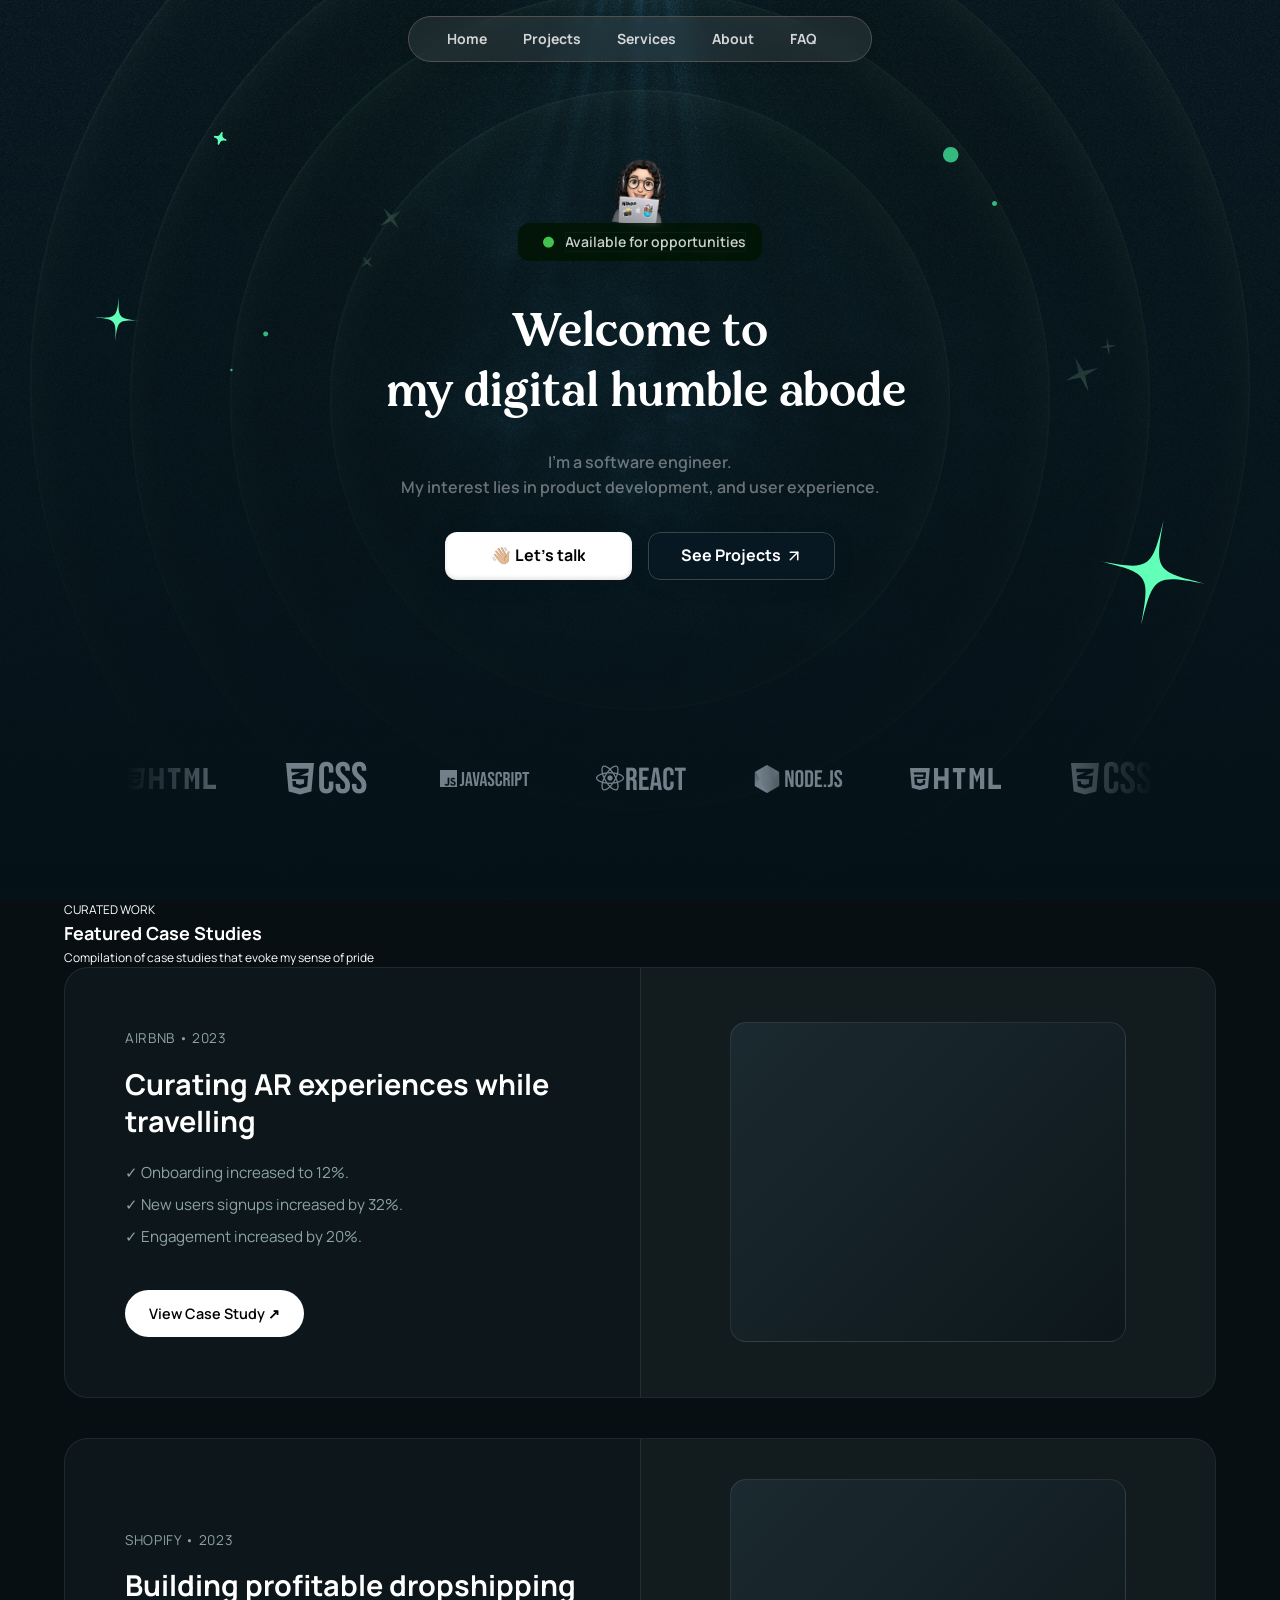
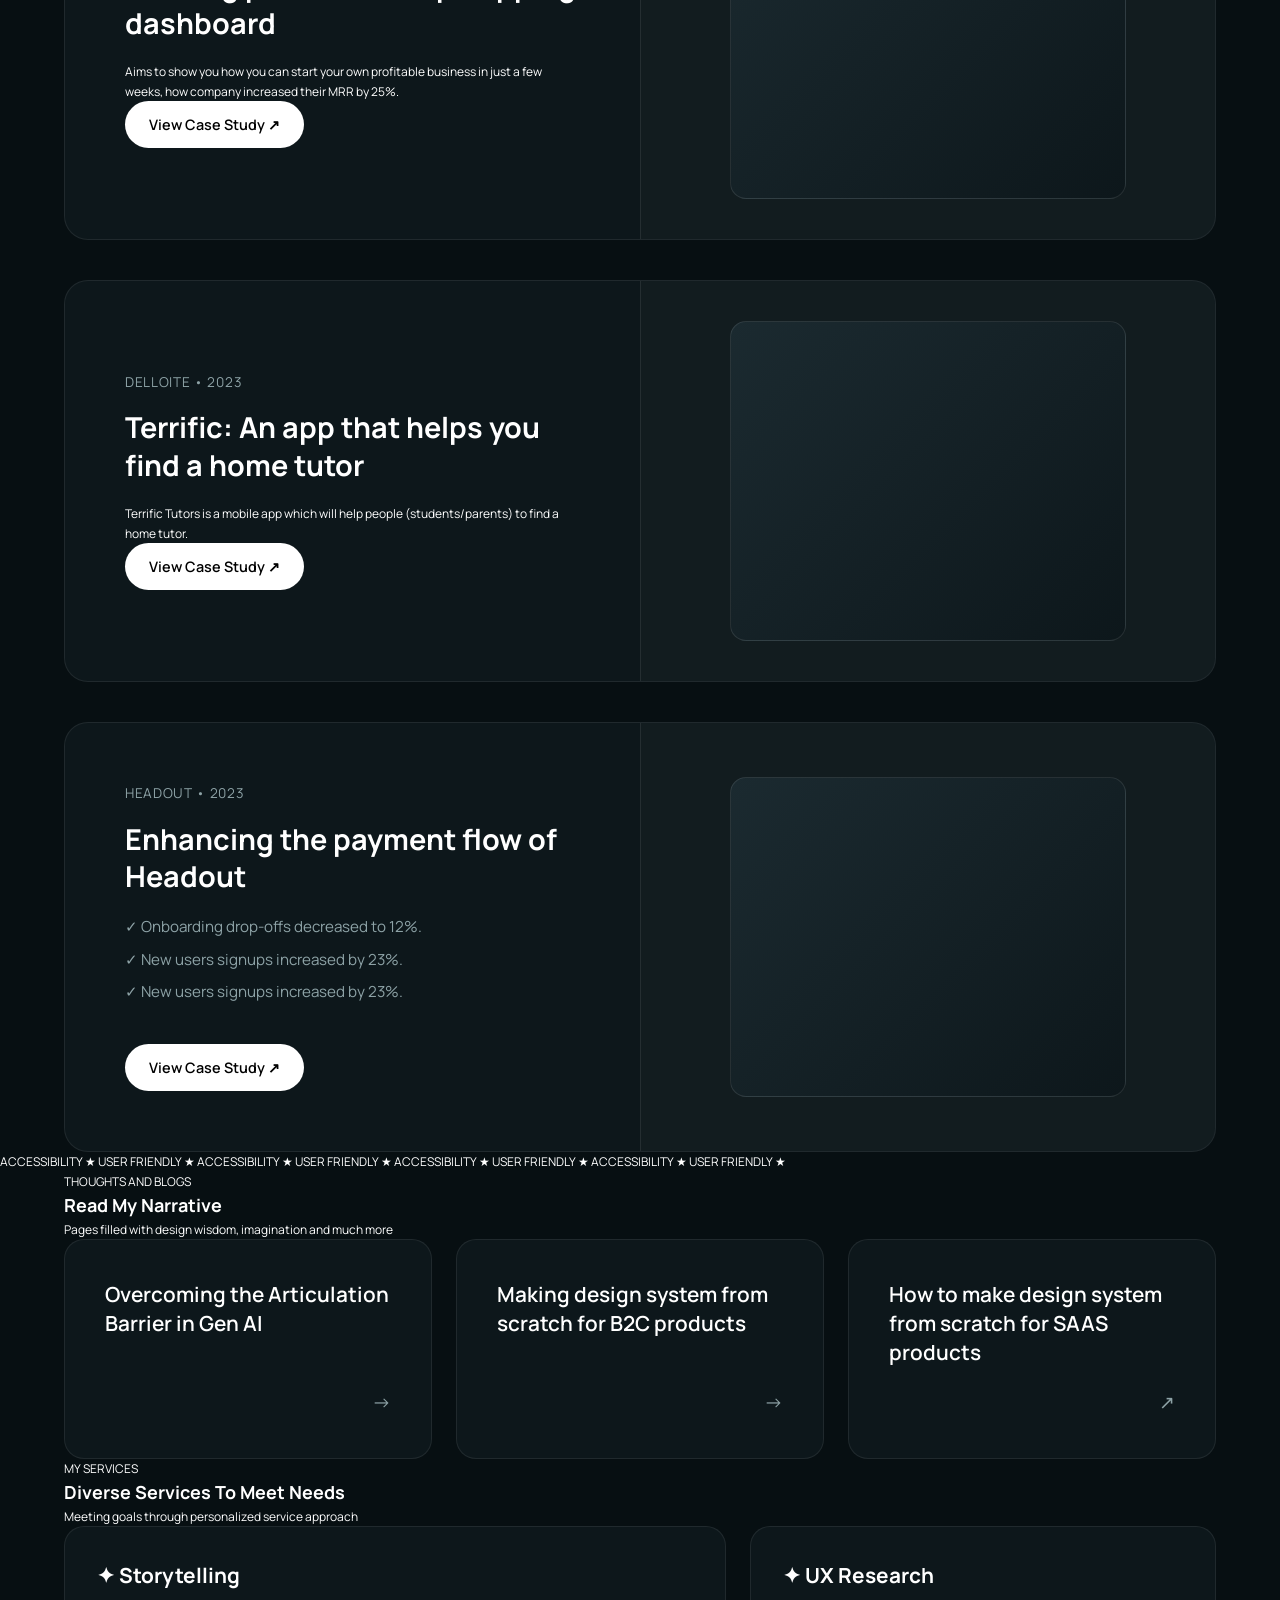
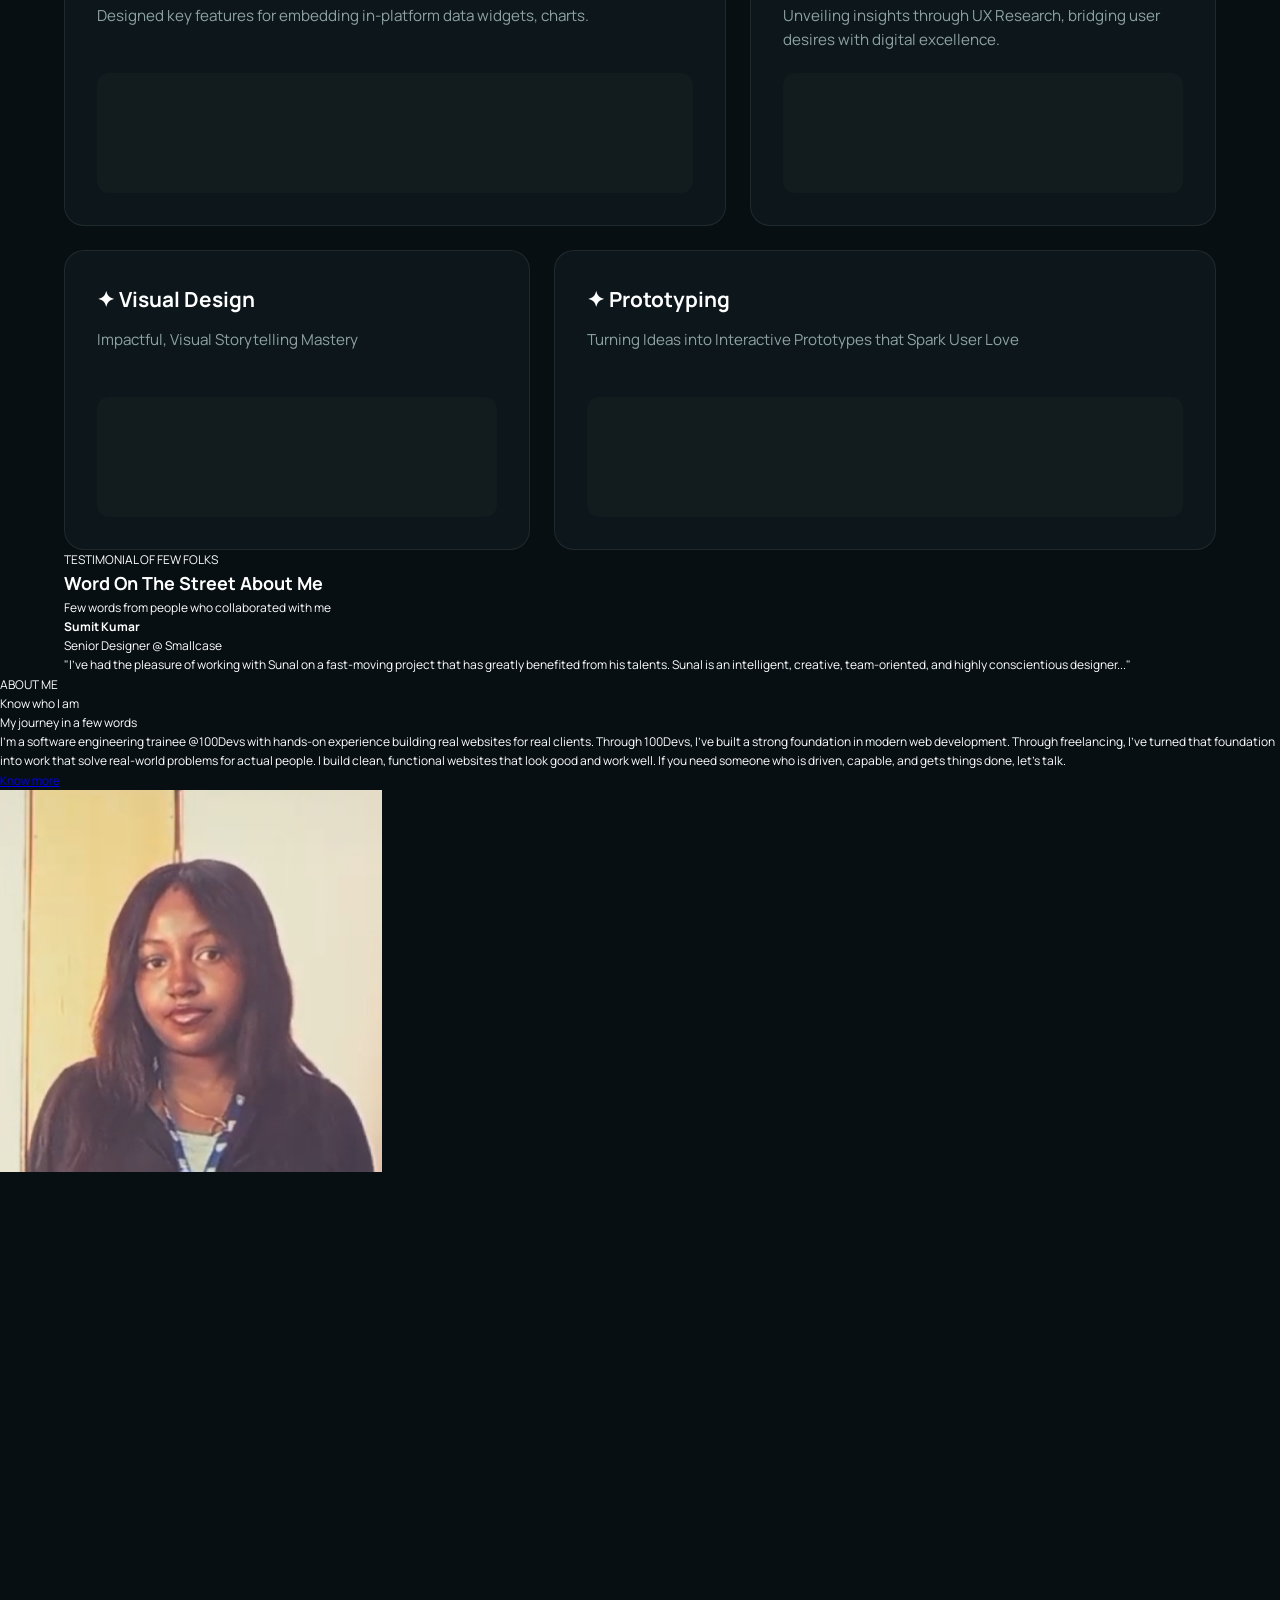
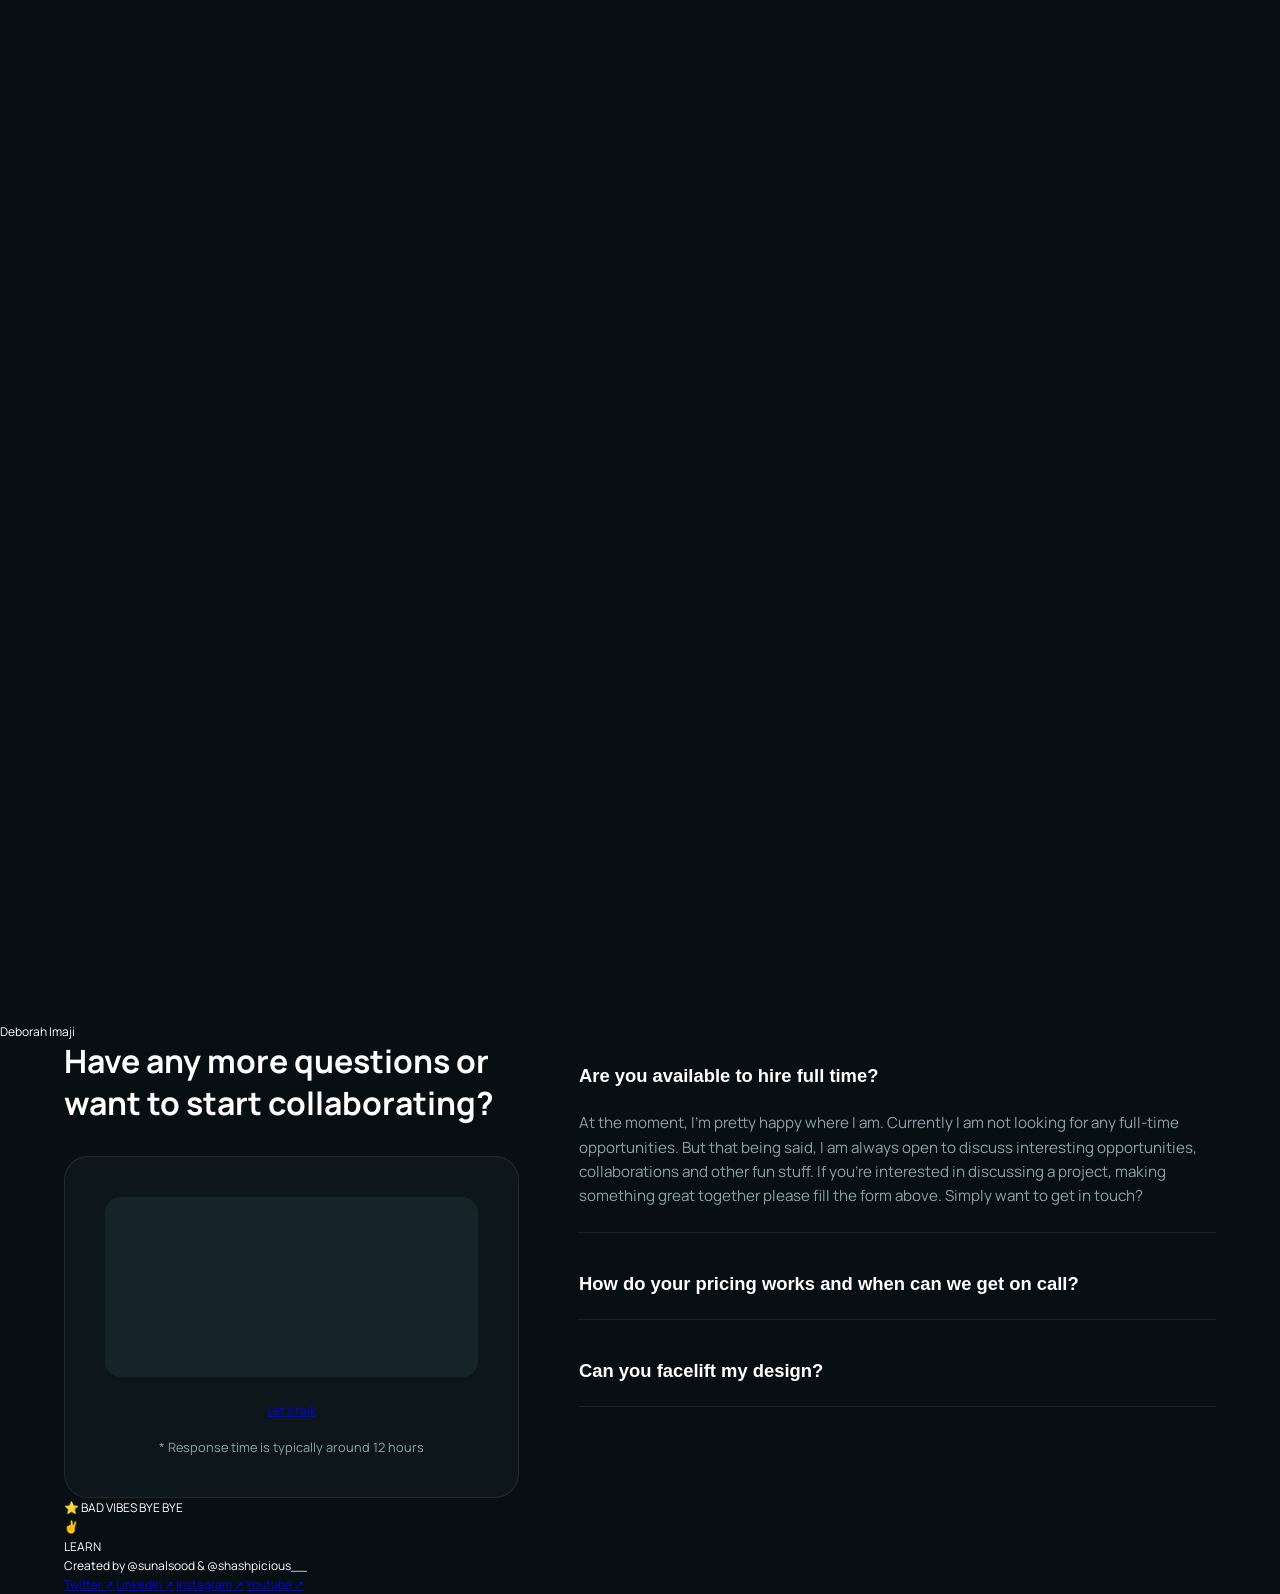
==== index.html @ c6decd10 "Wrote HTML for about" ====
<!DOCTYPE html>
<html lang="en">

<head>
    <meta charset="UTF-8">
    <meta name="viewport" content="width=device-width, initial-scale=1.0">

    <link rel="icon" href="assets/favicon/favicon.ico">
    <link rel="apple-touch-icon" href="assets/favicon/apple-touch-icon.png">
    <link rel="manifest" href="assets/favicon/site.webmanifest">

    <title>Deborah Imaji</title>

    <link rel="stylesheet" href="css/style.css">

    <link rel="preconnect" href="https://fonts.googleapis.com">
    <link rel="preconnect" href="https://fonts.gstatic.com" crossorigin>
    <link href="https://fonts.googleapis.com/css2?family=Manrope:wght@200..800&display=swap" rel="stylesheet">
</head>

<body>

    <header class="navbar">
        <nav>
            <a href="#home" class="nav-link active">Home</a>
            <a href="#projects" class="nav-link">Projects</a>
            <a href="#services" class="nav-link">Services</a>
            <a href="#about" class="nav-link">About</a>
            <a href="#faq" class="nav-link">FAQ</a>
            <a href="mailto:deborahimajieng@gmail.com" id="faq-special-link" class="nav-link contact-link">Let's
                talk</a>

            <div class="mobile-nav-top">
                <a href="#home">
                    <img src="assets/graphics/DeborahImaji-logo.svg" alt="DeborahImaji logo" class="nav-brand">
                </a>

                <div class="hamburger">
                    <div class="burger-bar"></div>
                    <div class="burger-bar"></div>
                </div>
            </div>

            <div class="mobile-nav-bottom">
                <a href="#projects">Projects</a>
                <a href="#services">Services</a>
                <a href="#about">About</a>
                <a href="#faq">FAQ</a>
                <a href="mailto:deborahimajieng@gmail.com">Let's talk</a>
            </div>
        </nav>
    </header>

    <main>

        <!-- HERO SECTION-->

        <section id="home" class="hero-section">
            <div class="hero-noise-container">
                <div class="hero-noise"></div>
            </div>
            <div class="hero-light-container">
                <div class="hero-light">
                    <img src="assets/hero/hero-light.png" alt="Light source image">
                </div>
            </div>
            <div class="hero-circles">
                <div class="hero-ellipse hero-ellipse1"></div>
                <div class="hero-ellipse hero-ellipse2"></div>
                <div class="hero-ellipse hero-ellipse3"></div>
                <div class="hero-ellipse hero-ellipse4"></div>
            </div>
            <div class="hero-gradient">
                <div class="hero-top-gradient"></div>
            </div>
            <div class="hero-stars"></div>

            <div class="hero-content">
                <div class="hero-content-top">
                    <div class="hero-avatar">
                        <div class="hero-avatar-image">
                            <div class="hero-image-wrapper">
                                <img src="assets/graphics/DeborahImaji Avatar.png" alt="Deborah Imaji's avatar">
                            </div>
                        </div>
                    </div>
                    <div class="hero-status">
                        <div class="hero-status-container">
                            <div class="hero-globe">
                                <svg xmlns="http://www.w3.org/2000/svg" viewBox="0 0 30 30" width="30" height="30"
                                    preserveAspectRatio="xMidYMid slice"
                                    style="width: 100%; height: 100%; transform: translate3d(0px, 0px, 0px);">
                                    <defs>
                                        <clipPath id="__lottie_element_43">
                                            <rect width="30" height="30" x="0" y="0"></rect>
                                        </clipPath>
                                    </defs>
                                    <g clip-path="url(#__lottie_element_43)">
                                        <g transform="matrix(1.4999998807907104,0,0,1.4999998807907104,15,15)"
                                            opacity="1.4013438629945084e-7" style="display: block;">
                                            <g opacity="1" transform="matrix(1,0,0,1,0,0)">
                                                <path fill="rgb(68,194,80)" fill-opacity="1"
                                                    d=" M9,0 C9,0 9,0 9,0 C9,4.967100143432617 4.967100143432617,9 0,9 C0,9 0,9 0,9 C-4.967100143432617,9 -9,4.967100143432617 -9,0 C-9,0 -9,0 -9,0 C-9,-4.967100143432617 -4.967100143432617,-9 0,-9 C0,-9 0,-9 0,-9 C4.967100143432617,-9 9,-4.967100143432617 9,0z">
                                                </path>
                                            </g>
                                        </g>
                                        <g transform="matrix(1,0,0,1,15,15)" opacity="1" style="display: block;">
                                            <g opacity="1" transform="matrix(1,0,0,1,0,0)">
                                                <path class="main-globe-core" fill="rgb(68,194,80)" fill-opacity="1"
                                                    d=" M5.625,0 C5.625,0 5.625,0 5.625,0 C5.625,3.1044375896453857 3.1044375896453857,5.625 0,5.625 C0,5.625 0,5.625 0,5.625 C-3.1044375896453857,5.625 -5.625,3.1044375896453857 -5.625,0 C-5.625,0 -5.625,0 -5.625,0 C-5.625,-3.1044375896453857 -3.1044375896453857,-5.625 0,-5.625 C0,-5.625 0,-5.625 0,-5.625 C3.1044375896453857,-5.625 5.625,-3.1044375896453857 5.625,0z">
                                                </path>
                                            </g>
                                        </g>
                                    </g>
                                </svg>
                            </div>
                        </div>

                        <div class="hero-tag-container">
                            <p class="hero-tag-text">Available for opportunities</p>
                        </div>
                    </div>
                </div>

                <div class="hero-content-text">
                    <div class="hero-text-top">
                        <div class="hero-heading-container">
                            <p class="hero-heading">
                                Welcome to<span class="heading-break"><br></span> my digital humble abode
                            </p>
                        </div>
                        <div class="hero-desc-container">
                            <p class="hero-desc">
                                <span class="hero-desc-text">I'm a software engineer.</span>
                                <span>
                                    <br>
                                </span>
                                <span class="hero-desc-text">My interest lies in product development, and user
                                    experience.</span>
                            </p>
                        </div>
                    </div>

                    <div class="hero-buttons">
                        <div class="hero-button1-container">
                            <div class="hero-button1">
                                <a href="mailto:deborahimajieng@gmail.com" class="hero-button1-link">
                                    <div class="hero-wave-wrapper">
                                        <div class="hero-wave-container">
                                            <p class="hero-wave">👋🏼</p>
                                        </div>
                                        <div class="hero-talk-container">
                                            <p class="hero-talk">Let's talk</p>
                                        </div>
                                    </div>
                                </a>
                            </div>
                        </div>

                        <div class="hero-button2-container">
                            <div class="hero-button2-contents">
                                <a href="#projects" class="hero-button2-link">
                                    <div class="hero-button2-link-wrapper">
                                        <div class="hero-button2-text">
                                            <p>See Projects</p>
                                        </div>
                                        <div class="hero-button2-arrow"></div>
                                    </div>
                                </a>
                            </div>
                        </div>
                    </div>
                </div>
            </div>

            <div class="hero-marquee">
                <section class="hero-marquee-container">
                    <ul class="hero-marquee-ul">
                        <li>
                            <div class="marquee-logo">
                                <div class="marquee-logo-wrapper">
                                    <img src="assets/hero/HTML-logo.png" alt="HTML Logo">
                                </div>
                            </div>
                        </li>
                        <li>
                            <div class="marquee-logo">
                                <div class="marquee-logo-wrapper">
                                    <img src="assets/hero/CSS-logo.png" alt="CSS Logo">
                                </div>
                            </div>
                        </li>
                        <li>
                            <div class="marquee-logo">
                                <div class="marquee-logo-wrapper">
                                    <img src="assets/hero/JS-logo.png" alt="JavaScript Logo">
                                </div>
                            </div>
                        </li>
                        <li>
                            <div class="marquee-logo">
                                <div class="marquee-logo-wrapper">
                                    <img src="assets/hero/React-logo.png" alt="React logo">
                                </div>
                            </div>
                        </li>
                        <li>
                            <div class="marquee-logo">
                                <div class="marquee-logo-wrapper">
                                    <img src="assets/hero/Node-logo.png" alt="Node.js logo">
                                </div>
                            </div>
                        </li>

                        <li>
                            <div class="marquee-logo">
                                <div class="marquee-logo-wrapper">
                                    <img src="assets/hero/HTML-logo.png" alt="HTML Logo">
                                </div>
                            </div>
                        </li>
                        <li>
                            <div class="marquee-logo">
                                <div class="marquee-logo-wrapper">
                                    <img src="assets/hero/CSS-logo.png" alt="CSS Logo">
                                </div>
                            </div>
                        </li>
                        <li>
                            <div class="marquee-logo">
                                <div class="marquee-logo-wrapper">
                                    <img src="assets/hero/JS-logo.png" alt="JavaScript Logo">
                                </div>
                            </div>
                        </li>
                        <li>
                            <div class="marquee-logo">
                                <div class="marquee-logo-wrapper">
                                    <img src="assets/hero/React-logo.png" alt="React logo">
                                </div>
                            </div>
                        </li>
                        <li>
                            <div class="marquee-logo">
                                <div class="marquee-logo-wrapper">
                                    <img src="assets/hero/Node-logo.png" alt="Node.js logo">
                                </div>
                            </div>
                        </li>

                        <li>
                            <div class="marquee-logo">
                                <div class="marquee-logo-wrapper">
                                    <img src="assets/hero/HTML-logo.png" alt="HTML Logo">
                                </div>
                            </div>
                        </li>
                        <li>
                            <div class="marquee-logo">
                                <div class="marquee-logo-wrapper">
                                    <img src="assets/hero/CSS-logo.png" alt="CSS Logo">
                                </div>
                            </div>
                        </li>
                        <li>
                            <div class="marquee-logo">
                                <div class="marquee-logo-wrapper">
                                    <img src="assets/hero/JS-logo.png" alt="JavaScript Logo">
                                </div>
                            </div>
                        </li>
                        <li>
                            <div class="marquee-logo">
                                <div class="marquee-logo-wrapper">
                                    <img src="assets/hero/React-logo.png" alt="React logo">
                                </div>
                            </div>
                        </li>
                        <li>
                            <div class="marquee-logo">
                                <div class="marquee-logo-wrapper">
                                    <img src="assets/hero/Node-logo.png" alt="Node.js logo">
                                </div>
                            </div>
                        </li>
                    </ul>
                </section>
            </div>
        </section>

        <section id="projects" class="section work-section">
            <div class="container">
                <div class="section-header text-center">
                    <span class="section-tagline">CURATED WORK</span>
                    <h2 class="section-title">Featured Case Studies</h2>
                    <p class="section-desc">Compilation of case studies that evoke my sense of pride</p>
                </div>

                <div class="case-studies-grid">
                    <div class="case-card">
                        <div class="case-info">
                            <span class="case-meta">AIRBNB • 2023</span>
                            <h3 class="case-title">Curating AR experiences while travelling</h3>
                            <ul class="case-metrics">
                                <li>✓ Onboarding increased to 12%.</li>
                                <li>✓ New users signups increased by 32%.</li>
                                <li>✓ Engagement increased by 20%.</li>
                            </ul>
                            <a href="#" class="btn-case-link">View Case Study ↗</a>
                        </div>
                        <div class="case-visual">
                            <div class="mockup-placeholder mock-phone"></div>
                        </div>
                    </div>

                    <div class="case-card">
                        <div class="case-info">
                            <span class="case-meta">SHOPIFY • 2023</span>
                            <h3 class="case-title">Building profitable dropshipping dashboard</h3>
                            <p class="case-text">Aims to show you how you can start your own profitable business in just
                                a few weeks, how company increased their MRR by 25%.</p>
                            <a href="#" class="btn-case-link">View Case Study ↗</a>
                        </div>
                        <div class="case-visual">
                            <div class="mockup-placeholder mock-desktop"></div>
                        </div>
                    </div>

                    <div class="case-card">
                        <div class="case-info">
                            <span class="case-meta">DELLOITE • 2023</span>
                            <h3 class="case-title">Terrific: An app that helps you find a home tutor</h3>
                            <p class="case-text">Terrific Tutors is a mobile app which will help people
                                (students/parents) to find a home tutor.</p>
                            <a href="#" class="btn-case-link">View Case Study ↗</a>
                        </div>
                        <div class="case-visual">
                            <div class="mockup-placeholder mock-phone-2"></div>
                        </div>
                    </div>

                    <div class="case-card">
                        <div class="case-info">
                            <span class="case-meta">HEADOUT • 2023</span>
                            <h3 class="case-title">Enhancing the payment flow of Headout</h3>
                            <ul class="case-metrics">
                                <li>✓ Onboarding drop-offs decreased to 12%.</li>
                                <li>✓ New users signups increased by 23%.</li>
                                <li>✓ New users signups increased by 23%.</li>
                            </ul>
                            <a href="#" class="btn-case-link">View Case Study ↗</a>
                        </div>
                        <div class="case-visual">
                            <div class="mockup-placeholder mock-desktop-2"></div>
                        </div>
                    </div>
                </div>
            </div>
        </section>

        <div class="text-ticker-banner">
            <div class="ticker-track">
                <span>ACCESSIBILITY ★ USER FRIENDLY ★ ACCESSIBILITY ★ USER FRIENDLY ★</span>
                <span>ACCESSIBILITY ★ USER FRIENDLY ★ ACCESSIBILITY ★ USER FRIENDLY ★</span>
            </div>
        </div>

        <section class="section blog-section">
            <div class="container">
                <div class="section-header text-center">
                    <span class="section-tagline">THOUGHTS AND BLOGS</span>
                    <h2 class="section-title">Read My Narrative</h2>
                    <p class="section-desc">Pages filled with design wisdom, imagination and much more</p>
                </div>

                <div class="blog-grid">
                    <a href="#" class="blog-card">
                        <h3>Overcoming the Articulation Barrier in Gen AI</h3>
                        <span class="arrow-icon">→</span>
                    </a>
                    <a href="#" class="blog-card">
                        <h3>Making design system from scratch for B2C products</h3>
                        <span class="arrow-icon">→</span>
                    </a>
                    <a href="#" class="blog-card">
                        <h3>How to make design system from scratch for SAAS products</h3>
                        <span class="arrow-icon">↗</span>
                    </a>
                </div>
            </div>
        </section>

        <section class="section services-section">
            <div class="container">
                <div class="section-header text-center">
                    <span class="section-tagline">MY SERVICES</span>
                    <h2 class="section-title">Diverse Services To Meet Needs</h2>
                    <p class="section-desc">Meeting goals through personalized service approach</p>
                </div>

                <div class="services-grid">
                    <div class="service-card large">
                        <div class="service-content">
                            <h3>✦ Storytelling</h3>
                            <p>Designed key features for embedding in-platform data widgets, charts.</p>
                        </div>
                        <div class="service-graphic graphic-1"></div>
                    </div>
                    <div class="service-card small">
                        <div class="service-content">
                            <h3>✦ UX Research</h3>
                            <p>Unveiling insights through UX Research, bridging user desires with digital excellence.
                            </p>
                        </div>
                        <div class="service-graphic graphic-2"></div>
                    </div>
                    <div class="service-card small-alt">
                        <div class="service-content">
                            <h3>✦ Visual Design</h3>
                            <p>Impactful, Visual Storytelling Mastery</p>
                        </div>
                        <div class="service-graphic graphic-3"></div>
                    </div>
                    <div class="service-card large-alt">
                        <div class="service-content">
                            <h3>✦ Prototyping</h3>
                            <p>Turning Ideas into Interactive Prototypes that Spark User Love</p>
                        </div>
                        <div class="service-graphic graphic-4"></div>
                    </div>
                </div>
            </div>
        </section>

        <section class="section testimonials-section">
            <div class="container">
                <div class="section-header text-center">
                    <span class="section-tagline">TESTIMONIAL OF FEW FOLKS</span>
                    <h2 class="section-title">Word On The Street About Me</h2>
                    <p class="section-desc">Few words from people who collaborated with me</p>
                </div>

                <div class="testimonial-slider-container">
                    <div class="testimonial-track">
                        <div class="testimonial-card">
                            <div class="author-info">
                                <div class="author-avatar"></div>
                                <div>
                                    <h4>Sumit Kumar</h4>
                                    <span>Senior Designer @ Smallcase</span>
                                </div>
                            </div>
                            <p>"I've had the pleasure of working with Sunal on a fast-moving project that has greatly
                                benefited from his talents. Sunal is an intelligent, creative, team-oriented, and highly
                                conscientious designer..."</p>
                        </div>
                    </div>
                </div>
            </div>
        </section>


        <!-- ABOUT SECTION -->

        <section id="about" class="about-section">
            <div class="about-full-section">
                <div class="about-text-section">
                    <div class="about-section-heading">
                        <div class="about-title-container">
                            <p class="about-title">
                                <span>ABOUT ME</span>
                            </p>
                        </div>
                        <div class="about-header-container">
                            <div class="about-header-title">
                                <p>Know who I am</p>
                            </div>
                            <div class="about-header-subtitle">
                                <p>My journey in a few words</p>
                            </div>
                        </div>
                    </div>

                    <div class="about-section-content">
                        <p>
                            I'm a software engineering trainee @100Devs with hands-on experience building real websites
                            for real clients. Through 100Devs, I've built a strong foundation in modern web development.
                            Through freelancing, I've turned that foundation into work that solve real-world problems
                            for actual people. I build clean, functional websites that look good and work well. If you
                            need someone who is driven, capable, and gets things done, let's talk.
                        </p>
                    </div>

                    <div class="about-more-container">
                        <div class="about-more-wrapper">
                            <a href="about.html" target="_blank" class="about-more-link">
                                <div class="about-more-content">
                                    <div class="about-more-text">
                                        <p>Know more</p>
                                    </div>
                                    <div class="about-more-arrow"></div>
                                </div>
                            </a>
                        </div>
                    </div>
                </div>

                <div class="about-image-section">
                    <div class="about-image-container">
                        <div class="about-image-wrapper">
                            <img src="assets/about/DeborahImaji-headshot.jpg" alt="Deborah Imaji headshot">
                        </div>
                    </div>
                </div>
            </div>

            <div class="about-mouse">
                <div class="about-mouse-arrow">
                    <div class="about-mouse-arrow-container">
                        <svg xmlns="http://www.w3.org/2000/svg" xmlns:xlink="http://www.w3.org/1999/xlink"
                            style="width: 100%; height: 100%" viewBox="0 0 16 18" preserveAspectRatio="none"
                            width="100%" height="100%">
                            <use href="#svg-1046059402_1055"></use>
                        </svg>
                    </div>
                </div>

                <div class="about-mouse-name">
                    <div class="about-mouse-name-container">
                        <p>Deborah Imaji</p>
                    </div>
                </div>
            </div>
        </section>

        <section id="faq" class="section faq-section">
            <div class="container faq-grid">
                <div class="faq-cta-panel">
                    <h3>Have any more questions or want to start collaborating?</h3>
                    <div class="faq-cta-box">
                        <div class="creator-working-graphic"></div>
                        <a href="#" class="btn btn-primary flex-center">
                            <span>Let's talk</span>
                        </a>
                        <span class="reply-time">* Response time is typically around 12 hours</span>
                    </div>
                </div>

                <div class="faq-accordion">
                    <div class="accordion-item active">
                        <button class="accordion-trigger">
                            <span>Are you available to hire full time?</span>
                            <span class="accordion-icon"></span>
                        </button>
                        <div class="accordion-content">
                            <p>At the moment, I'm pretty happy where I am. Currently I am not looking for any full-time
                                opportunities. But that being said, I am always open to discuss interesting
                                opportunities, collaborations and other fun stuff. If you're interested in discussing a
                                project, making something great together please fill the form above. Simply want to get
                                in touch?</p>
                        </div>
                    </div>

                    <div class="accordion-item">
                        <button class="accordion-trigger">
                            <span>How do your pricing works and when can we get on call?</span>
                            <span class="accordion-icon"></span>
                        </button>
                        <div class="accordion-content">
                            <p>Pricing varies explicitly based on project scope, wireframing needs, and asset
                                optimization requirements. We can connect immediately upon form submission.</p>
                        </div>
                    </div>

                    <div class="accordion-item">
                        <button class="accordion-trigger">
                            <span>Can you facelift my design?</span>
                            <span class="accordion-icon"></span>
                        </button>
                        <div class="accordion-content">
                            <p>Yes, comprehensive UX audits and user-interface refreshes are fully supported services.
                            </p>
                        </div>
                    </div>
                </div>
            </div>
        </section>
    </main>

    <footer class="main-footer">
        <div class="container footer-content">
            <div class="footer-stickers">
                <div class="sticker text-sticker">⭐ BAD VIBES BYE BYE</div>
                <div class="sticker badge-sticker">✌️</div>
                <div class="sticker tech-sticker">LEARN</div>
            </div>
            <div class="footer-meta">
                <span>Created by @sunalsood & @shashpicious__</span>
                <div class="footer-links">
                    <a href="#">Twitter ↗</a>
                    <a href="#">LinkedIn ↗</a>
                    <a href="#">Instagram ↗</a>
                    <a href="#">Youtube ↗</a>
                </div>
            </div>
        </div>
    </footer>

    <script src="js/main.js"></script>
</body>

</html>
---- css/style.css ----
/* DESIGN SYSTEM & GLOBAL VARIABLES */
:root {
    --bg-dark: #070f12;
    --bg-card: #0d171b;
    --text-primary: #ffffff;
    --text-secondary: #8da2a6;
    --accent-green: #3cd070;
    --accent-blue: #1473e6;
    --border-color: rgba(255, 255, 255, 0.08);
    --font-main: "Manrope", sans-serif;
    --transition-smooth: all 0.35s cubic-bezier(0.25, 1, 0.5, 1);
}

* {
    box-sizing: border-box;
    margin: 0;
    padding: 0;
}


.manrope {
    font-family: "Manrope", sans-serif;
    font-optical-sizing: auto;
    font-weight: 200 800;
    font-style: normal;
}

@font-face {
    font-family: 'Pockota Medium';
    src: url('../assets/fonts/pockota-medium.woff2') format('woff2');
    font-weight: medium;
    font-style: normal;
    font-display: swap;
}

body {
    background-color: var(--bg-dark);
    color: var(--text-primary);
    font-family: "Manrope", sans-serif;
    font-size: 0.75rem;
    overflow-x: hidden;
    line-height: 1.6;
    -webkit-font-smoothing: antialiased;
}

.container {
    width: 100%;
    max-width: 1200px;
    margin: 0 auto;
    padding: 0 24px;
}

/* NAVIGATION */
.navbar {
    position: fixed;
    top: 16px;
    left: 50%;
    transform: translateX(-50%);
    background: rgba(255, 255, 255, 0.08);
    backdrop-filter: blur(10px);
    -webkit-backdrop-filter: blur(10px);
    border: 0.5px solid rgba(83, 80, 80, 1);
    padding: 4px 28px 4px 28px;
    border-radius: 100px;
    z-index: 1000;
    align-content: center;
    align-items: center;
    box-shadow: rgba(0, 0, 0, 0.1) -1px 2px 12px 0px;
    column-gap: 16px;
    display: flex;
    height: 46px;
    justify-content: space-between;
    overflow: hidden;
    width: max-content;

    transition: padding 0.5s cubic-bezier(0.25, 1, 0.5, 1);
}

.navbar.has-button {
    padding: 4px 2px 4px 28px;
}

.navbar nav {
    display: flex;
    flex-direction: row;
    gap: 16px;
    align-content: center;
    align-items: center;
}

.nav-link {
    color: rgba(255, 255, 255, 0.8);
    text-decoration: none;
    padding: 9px 10px;
    font-size: 0.875rem;
    font-weight: 700;
    border-radius: 100px;
    transition: var(--transition-smooth);
}

.nav-link:hover {
    color: rgb(198, 252, 166);
}

.contact-link {
    background: #FFF;
    border-radius: 100px;
    color: rgb(8, 24, 34);
    overflow: visible;

    display: flex;
    align-items: center;
    justify-content: center;
    height: 100%;
    white-space: nowrap;

    max-width: 0px;
    opacity: 0;
    padding: 0;
    transform: translateX(20px);

    transition:
        max-width 0.5s cubic-bezier(0.25, 1, 0.5, 1),
        padding 0.5s cubic-bezier(0.25, 1, 0.5, 1),
        opacity 0.4s ease,
        transform 0.5s cubic-bezier(0.25, 1, 0.5, 1);
}

.contact-link.show {
    max-width: 150px;
    opacity: 1;
    padding: 9px 16px;
    margin-left: 12px;
    transform: translateX(0);
}

.contact-link:hover {
    color: rgb(8, 24, 34);
}

.mobile-nav-top {
    display: none;
    justify-content: space-between;
    width: 100%;
}

.nav-brand {
    width: 46px;
}

.burger-bar {
    background: rgb(102, 102, 102);
    border-radius: 10px;
    height: 2px;
    margin: 10px 0;
    transition: transform 0.3s ease, background-color 0.3s ease;
    width: 22.5px;
}

.navbar.is-open .burger-bar:first-child {
    transform: translateY(5.75px) rotate(45deg);
}

.navbar.is-open .burger-bar:last-child {
    transform: translateY(-5.75px) rotate(-45deg);
}

.mobile-nav-bottom {
    align-items: flex-start;
    display: none;
    flex-direction: column;
    max-height: 0px;
    opacity: 0;
    overflow: hidden;
    transition: max-height 0.4s cubic-bezier(0.25, 1, 0.5, 1), opacity 0.3s ease;
    width: 100%;
}

.navbar.is-open .mobile-nav-bottom {
    display: flex;
    max-height: 300px;
    opacity: 1;
}

.mobile-nav-bottom a {
    background: linear-gradient(90deg, rgb(255, 255, 255), rgb(255, 255, 255), rgb(198, 252, 166), rgb(198, 252, 166));
    -webkit-background-clip: text;
    background-clip: text;
    -webkit-text-fill-color: transparent;
    color: transparent;
    font-size: 1.75rem;
    font-weight: 700;
    padding: 0 0 10px 10px;
    text-decoration: none;
}


/* HERO SECTION */

.hero-section {
    background-color: rgb(8, 24, 34);
    height: 900px;
    left: 0;
    overflow: hidden;
    position: absolute;
    padding: 0 0 80px 0;
    right: 0;
    top: 0;
}

.hero-noise-container {
    inset: 0 0 -100px;
    opacity: 0.17;
    position: absolute;
}

.hero-noise {
    background-image: url(../assets/hero/hero-noise.png);
    background-repeat: repeat;
    background-size: 128px;
    border-radius: 0;
    height: 100%;
    opacity: 0.4;
    width: 100%;
}

.hero-light-container {
    inset: 0 -96px;
    mix-blend-mode: color-dodge;
    opacity: 0.5;
    position: absolute;
}

.hero-light {
    border-radius: inherit;
    bottom: 0;
    left: 0;
    position: absolute;
    right: 0;
    top: 0;
}

.hero-light img {
    border-radius: inherit;
    display: block;
    height: 100%;
    image-rendering: auto;
    object-fit: fill;
    object-position: center;
    overflow: clip;
    overflow-clip-margin: content-box;
    width: 100%;
}


.hero-circles {
    bottom: -99px;
    inset: -236px 0 -69px -6px;
    opacity: 0.25;
    overflow: hidden;
    position: absolute;
    top: -206px;
}

.hero-ellipse {
    --border-bottom-width: 1.2419px;
    --border-color: rgba(198, 252, 166, 0.39);
    --border-left-width: 1.2419px;
    --border-right-width: 1.2419px;
    --border-style: solid;
    --border-top-width: 1.2419px;
    -webkit-backdrop-filter: blur(62.093px);
    backdrop-filter: blur(62.093px);
    background: linear-gradient(180deg, #0B1903 0%, rgba(15, 0, 14, 0) 100%);
    border-radius: 100%;
    box-shadow: inset -1.2419px -1.2419px 1.2419px #C6FCA6, inset -6.2093px 3.2756px 39.7395px #C6FCA694, inset 1.2419px 1.2419px 1.2419px #A7FCEEBD, inset 6.2093px 3.7256px 39.7395px #9DFFD445;
    opacity: 0.4;
    position: absolute;
}

.hero-ellipse::after {
    border-color: var(--border-color, none);
    border-radius: inherit;
    border-style: var(--border-style, none);
    border-width: var(--border-top-width, 0) var(--border-right-width, 0) var(--border-bottom-width, 0) var(--border-left-width, 0);
    box-sizing: border-box;
    content: "";
    height: 100%;
    left: 0;
    pointer-events: none;
    position: absolute;
    top: 0;
    width: 100%;
}

.hero-ellipse1 {
    display: block;
    bottom: -26px;
    height: 1220px;
    left: calc(50.2333% - 1220px / 2);
    width: 1220px;
}

.hero-ellipse2 {
    height: 1020px;
    left: calc(50.2333% - 1020px / 2);
    top: calc(51.5353% - 1020px / 2);
    width: 1020px;
}

.hero-ellipse3 {
    height: 820px;
    left: calc(50.2333% - 820px / 2);
    top: calc(51.5353% - 820px / 2);
    width: 820px;
}

.hero-ellipse4 {
    height: 620px;
    left: calc(50.2333% - 620px / 2);
    top: calc(51.5353% - 620px / 2);
    width: 620px;
}

.hero-gradient {
    background: linear-gradient(180deg, rgba(18, 24, 30, 0) -18.5498%, #051218 95.518%);
    height: 980px;
    left: 0;
    overflow: hidden;
    position: absolute;
    right: 0;
    top: -30px;
}

.hero-top-gradient {
    background: linear-gradient(180deg, var(rgb(8, 24, 34), #081822) 0%, rgba(14, 28, 34, 0) 100%);
    height: 124px;
    left: 0;
    opacity: 0.74;
    overflow: hidden;
    position: absolute;
    right: 0;
    top: 30px;
}

.hero-stars {
    background-image: url('data:image/svg+xml;utf8,%3Csvg%20xmlns%3D%22http%3A%2F%2Fwww.w3.org%2F2000%2Fsvg%22%20xmlns%3Axlink%3D%22http%3A%2F%2Fwww.w3.org%2F1999%2Fxlink%22%20viewBox%3D%220%200%201134%20580%22%3E%3Cg%20opacity%3D%220.2%22%3E%3Cdefs%3E%3ClinearGradient%20id%3D%22idss3678186748_1g1109944988%22%20x1%3D%220%22%20x2%3D%221%22%20y1%3D%220.7445597065487722%22%20y2%3D%220.25544029345122776%22%3E%3Cstop%20offset%3D%220%22%20stop-color%3D%22rgb(198%2C252%2C166)%22%20stop-opacity%3D%221%22%3E%3C%2Fstop%3E%3Cstop%20offset%3D%221%22%20stop-color%3D%22rgba(167%2C252%2C238%2C0.74)%22%20stop-opacity%3D%220.74%22%3E%3C%2Fstop%3E%3C%2FlinearGradient%3E%3C%2Fdefs%3E%3Cpath%20d%3D%22M%20301.51%2077.943%20L%20309.493%2085.274%20L%20319.537%2080.144%20L%20311.832%2088.43%20L%20316.545%2098.232%20L%20308.562%2090.901%20L%20298.518%2096.031%20L%20306.223%2087.745%20Z%22%20fill%3D%22url(%23idss3678186748_1g1109944988)%22%3E%3C%2Fpath%3E%3C%2Fg%3E%3Cg%20opacity%3D%220.2%22%3E%3Cdefs%3E%3ClinearGradient%20id%3D%22idss3678186748_2g-1109944964%22%20x1%3D%220.8258206905684056%22%20x2%3D%220.17417930943159454%22%20y1%3D%221%22%20y2%3D%220%22%3E%3Cstop%20offset%3D%220%22%20stop-color%3D%22rgb(198%2C252%2C166)%22%20stop-opacity%3D%221%22%3E%3C%2Fstop%3E%3Cstop%20offset%3D%221%22%20stop-color%3D%22rgba(167%2C252%2C238%2C0.74)%22%20stop-opacity%3D%220.74%22%3E%3C%2Fstop%3E%3C%2FlinearGradient%3E%3C%2Fdefs%3E%3Cpath%20d%3D%22M%20279.445%20137.012%20L%20283.389%20131.773%20L%20279.489%20126.168%20L%20284.942%20130.311%20L%20290.426%20126.677%20L%20286.482%20131.917%20L%20290.381%20137.522%20L%20284.929%20133.378%20Z%22%20fill%3D%22url(%23idss3678186748_2g-1109944964)%22%3E%3C%2Fpath%3E%3C%2Fg%3E%3Cpath%20d%3D%22M%201021%20579.192%20C%201021.7%20553.241%201032.22%20489.695%201068.69%20443.123%22%20fill%3D%22transparent%22%20stroke-width%3D%222.80556%22%20stroke%3D%22rgb(NaN%2CNaN%2CNaN)%22%20stroke-miterlimit%3D%2210%22%20stroke-dasharray%3D%22%22%3E%3C%2Fpath%3E%3Cpath%20d%3D%22M%2073.346%20249.084%20C%2070.467%20237.474%2059.456%20209.915%2038.442%20192.558%22%20fill%3D%22transparent%22%20stroke-width%3D%221.29265%22%20stroke%3D%22rgb(NaN%2CNaN%2CNaN)%22%20stroke-miterlimit%3D%2210%22%20stroke-dasharray%3D%22%22%3E%3C%2Fpath%3E%3Cg%20opacity%3D%220.2%22%3E%3Cdefs%3E%3ClinearGradient%20id%3D%22idss3678186748_5g-1109945003%22%20x1%3D%220.592401935106172%22%20x2%3D%220.40759806489382805%22%20y1%3D%221%22%20y2%3D%220%22%3E%3Cstop%20offset%3D%220%22%20stop-color%3D%22rgb(198%2C252%2C166)%22%20stop-opacity%3D%221%22%3E%3C%2Fstop%3E%3Cstop%20offset%3D%221%22%20stop-color%3D%22rgba(167%2C252%2C238%2C0.74)%22%20stop-opacity%3D%220.74%22%3E%3C%2Fstop%3E%3C%2FlinearGradient%3E%3C%2Fdefs%3E%3Cpath%20d%3D%22M%20983.592%20250.416%20L%20996.604%20242.733%20L%20993.239%20227.363%20L%201001.2%20240.988%20L%201016.08%20238.081%20L%201003.06%20245.764%20L%201006.43%20261.133%20L%20998.47%20247.508%20Z%22%20fill%3D%22url(%23idss3678186748_5g-1109945003)%22%3E%3C%2Fpath%3E%3C%2Fg%3E%3Cg%20transform%3D%22translate(131.87%202.026)%22%20id%3D%22ss3678186748_6%22%3E%3Cg%3E%3Cdefs%3E%3CradialGradient%20id%3D%22idss3678186748_7g-1943131669%22%20cy%3D%221.0942496759955325%22%20cx%3D%2211.160324215276955%22%20r%3D%220.7566035478087627%22%20gradientTransform%3D%22translate(11.160324215276955%2C%201.0942496759955325)%20scale(1%201)%20translate(-11.160324215276955%2C%20-1.0942496759955325)%22%3E%3Cstop%20offset%3D%220%22%20stop-color%3D%22rgb(153%2C217%2C183)%22%20stop-opacity%3D%221%22%3E%3C%2Fstop%3E%3Cstop%20offset%3D%221%22%20stop-color%3D%22rgb(97%2C255%2C184)%22%20stop-opacity%3D%221%22%3E%3C%2Fstop%3E%3C%2FradialGradient%3E%3C%2Fdefs%3E%3Cpath%20d%3D%22M%204.396%2012.611%20C%203.986%2012.485%203.743%2012.08%203.817%2011.636%20C%204.417%207.663%204.061%206.975%200.532%205.439%20C%200.127%205.259%20-0.09%204.807%200.036%204.397%20C%200.163%203.982%200.586%203.738%201.027%203.805%20C%204.815%204.411%205.401%204.105%207.225%200.513%20C%207.428%200.114%207.845%20-0.088%208.249%200.036%20C%208.665%200.164%208.903%200.566%208.84%201.014%20C%208.23%204.978%208.586%205.666%2012.109%207.2%20C%2012.525%207.39%2012.739%207.829%2012.61%208.25%20C%2012.484%208.659%2012.072%208.907%2011.62%208.837%20C%207.823%208.239%207.244%208.541%205.432%2012.138%20C%205.216%2012.538%204.795%2012.733%204.396%2012.611%20Z%22%20fill%3D%22url(%23idss3678186748_7g-1943131669)%22%3E%3C%2Fpath%3E%3C%2Fg%3E%3C%2Fg%3E%3Cg%20transform%3D%22translate(1040.447%20329.447)%22%20id%3D%22ss3678186748_8%22%3E%3Cpath%20d%3D%22M%200%204.463%20C%200%201.998%201.998%200%204.463%200%20C%206.928%200%208.927%201.998%208.927%204.463%20C%208.927%206.928%206.928%208.927%204.463%208.927%20C%201.998%208.927%200%206.928%200%204.463%20Z%22%20fill%3D%22transparent%22%20stroke-width%3D%220.892677%22%20stroke%3D%22rgb(NaN%2CNaN%2CNaN)%22%20stroke-miterlimit%3D%2210%22%20stroke-dasharray%3D%22%22%3E%3C%2Fpath%3E%3C%2Fg%3E%3Cg%20transform%3D%22translate(3.522%2076.52)%22%20id%3D%22ss3678186748_10%22%3E%3Cpath%20d%3D%22M%207.705%200.571%20C%2013.593%20-1.377%2019.945%201.817%2021.893%207.705%20C%2023.841%2013.593%2020.647%2019.945%2014.759%2021.893%20C%208.871%2023.841%202.519%2020.647%200.571%2014.759%20C%20-1.377%208.871%201.817%202.519%207.705%200.571%20Z%22%20fill%3D%22transparent%22%20stroke-width%3D%220.892677%22%20stroke%3D%22rgb(NaN%2CNaN%2CNaN)%22%20stroke-miterlimit%3D%2210%22%20stroke-dasharray%3D%22%22%3E%3C%2Fpath%3E%3C%2Fg%3E%3Cg%20transform%3D%22translate(36.57%20428.57)%22%20id%3D%22ss3678186748_12%22%3E%3Cpath%20d%3D%22M%202.621%200.194%20C%204.624%20-0.468%206.785%200.618%207.448%202.621%20C%208.111%204.624%207.024%206.785%205.021%207.448%20C%203.018%208.111%200.857%207.024%200.194%205.021%20C%20-0.468%203.018%200.618%200.857%202.621%200.194%20Z%22%20fill%3D%22transparent%22%20stroke-width%3D%220.892677%22%20stroke%3D%22rgb(NaN%2CNaN%2CNaN)%22%20stroke-miterlimit%3D%2210%22%20stroke-dasharray%3D%22%22%3E%3C%2Fpath%3E%3C%2Fg%3E%3Cg%20transform%3D%22translate(861%2017)%22%20id%3D%22ss3678186748_14%22%3E%3Cg%3E%3Cdefs%3E%3CradialGradient%20id%3D%22idss3678186748_15g921349361%22%20cy%3D%221.9350431870262648%22%20cx%3D%2255.961416824794384%22%20r%3D%220.7275886293173971%22%20gradientTransform%3D%22translate(55.961416824794384%2C%201.9350431870262648)%20scale(1%201)%20translate(-55.961416824794384%2C%20-1.9350431870262648)%22%3E%3Cstop%20offset%3D%220%22%20stop-color%3D%22rgb(137%2C255%2C203)%22%20stop-opacity%3D%221%22%3E%3C%2Fstop%3E%3Cstop%20offset%3D%221%22%20stop-color%3D%22rgb(52%2C185%2C126)%22%20stop-opacity%3D%221%22%3E%3C%2Fstop%3E%3C%2FradialGradient%3E%3C%2Fdefs%3E%3Cpath%20d%3D%22M%200%207.715%20C%200%203.454%203.454%200%207.715%200%20C%2011.976%200%2015.431%203.454%2015.431%207.715%20C%2015.431%2011.976%2011.976%2015.431%207.715%2015.431%20C%203.454%2015.431%200%2011.976%200%207.715%20Z%22%20fill%3D%22url(%23idss3678186748_15g921349361)%22%3E%3C%2Fpath%3E%3C%2Fg%3E%3C%2Fg%3E%3Cg%20transform%3D%22translate(148.19%20238.813)%22%20id%3D%22ss3678186748_16%22%3E%3Cg%3E%3Cdefs%3E%3CradialGradient%20id%3D%22idss3678186748_17g921349273%22%20cy%3D%2298.08460257975172%22%20cx%3D%2260.839552683456866%22%20r%3D%220.7274702165427742%22%20gradientTransform%3D%22translate(60.839552683456866%2C%2098.08460257975172)%20scale(1%201)%20translate(-60.839552683456866%2C%20-98.08460257975172)%22%3E%3Cstop%20offset%3D%220%22%20stop-color%3D%22rgb(137%2C255%2C203)%22%20stop-opacity%3D%221%22%3E%3C%2Fstop%3E%3Cstop%20offset%3D%221%22%20stop-color%3D%22rgb(52%2C185%2C126)%22%20stop-opacity%3D%221%22%3E%3C%2Fstop%3E%3C%2FradialGradient%3E%3C%2Fdefs%3E%3Cpath%20d%3D%22M%201.014%200.018%20C%201.678%20-0.096%202.309%200.35%202.423%201.014%20C%202.536%201.678%202.09%202.309%201.426%202.423%20C%200.762%202.536%200.131%202.09%200.018%201.426%20C%20-0.096%200.762%200.35%200.131%201.014%200.018%20Z%22%20fill%3D%22url(%23idss3678186748_17g921349273)%22%3E%3C%2Fpath%3E%3C%2Fg%3E%3C%2Fg%3E%3Cg%20transform%3D%22translate(910%2071)%22%20id%3D%22ss3678186748_18%22%3E%3Cg%3E%3Cdefs%3E%3CradialGradient%20id%3D%22idss3678186748_19g921349246%22%20cy%3D%2215.03334%22%20cx%3D%22182.163%22%20r%3D%220.7275859999999905%22%20gradientTransform%3D%22translate(182.163%2C%2015.03334)%20scale(1%201)%20translate(-182.163%2C%20-15.03334)%22%3E%3Cstop%20offset%3D%220%22%20stop-color%3D%22rgb(137%2C255%2C203)%22%20stop-opacity%3D%221%22%3E%3C%2Fstop%3E%3Cstop%20offset%3D%221%22%20stop-color%3D%22rgb(52%2C185%2C126)%22%20stop-opacity%3D%221%22%3E%3C%2Fstop%3E%3C%2FradialGradient%3E%3C%2Fdefs%3E%3Cpath%20d%3D%22M%200%202.5%20C%200%201.119%201.119%200%202.5%200%20C%203.881%200%205%201.119%205%202.5%20C%205%203.881%203.881%205%202.5%205%20C%201.119%205%200%203.881%200%202.5%20Z%22%20fill%3D%22url(%23idss3678186748_19g921349246)%22%3E%3C%2Fpath%3E%3C%2Fg%3E%3C%2Fg%3E%3Cg%20transform%3D%22translate(181.152%20201.387)%22%20id%3D%22ss3678186748_20%22%3E%3Cg%3E%3Cdefs%3E%3CradialGradient%20id%3D%22idss3678186748_21g921349323%22%20cy%3D%2241.04669100389468%22%20cx%3D%2237.10989671097391%22%20r%3D%220.7274686531663266%22%20gradientTransform%3D%22translate(37.10989671097391%2C%2041.04669100389468)%20scale(1%201)%20translate(-37.10989671097391%2C%20-41.04669100389468)%22%3E%3Cstop%20offset%3D%220%22%20stop-color%3D%22rgb(137%2C255%2C203)%22%20stop-opacity%3D%221%22%3E%3C%2Fstop%3E%3Cstop%20offset%3D%221%22%20stop-color%3D%22rgb(52%2C185%2C126)%22%20stop-opacity%3D%221%22%3E%3C%2Fstop%3E%3C%2FradialGradient%3E%3C%2Fdefs%3E%3Cpath%20d%3D%22M%202.922%204.965%20C%201.561%205.198%200.269%204.283%200.036%202.922%20C%20-0.197%201.561%200.718%200.269%202.079%200.036%20C%203.439%20-0.197%204.732%200.718%204.965%202.079%20C%205.198%203.439%204.283%204.732%202.922%204.965%20Z%22%20fill%3D%22url(%23idss3678186748_21g921349323)%22%3E%3C%2Fpath%3E%3C%2Fg%3E%3C%2Fg%3E%3Cg%20opacity%3D%220.2%22%3E%3Cdefs%3E%3ClinearGradient%20id%3D%22idss3678186748_22g1109944992%22%20x1%3D%220.4701447333460841%22%20x2%3D%220.5298552666539158%22%20y1%3D%221%22%20y2%3D%220%22%3E%3Cstop%20offset%3D%220%22%20stop-color%3D%22rgb(198%2C252%2C166)%22%20stop-opacity%3D%221%22%3E%3C%2Fstop%3E%3Cstop%20offset%3D%221%22%20stop-color%3D%22rgba(167%2C252%2C238%2C0.74)%22%20stop-opacity%3D%220.74%22%3E%3C%2Fstop%3E%3C%2FlinearGradient%3E%3C%2Fdefs%3E%3Cpath%20d%3D%22M%201017.91%20217.452%20L%201024.73%20215.401%20L%201024.92%20207.995%20L%201027.02%20215.12%20L%201034.15%20215.464%20L%201027.34%20217.514%20L%201027.15%20224.92%20L%201025.04%20217.795%20Z%22%20fill%3D%22url(%23idss3678186748_22g1109944992)%22%3E%3C%2Fpath%3E%3C%2Fg%3E%3Cg%20transform%3D%22translate(1006.9%20378.902)%22%20id%3D%22ss3678186748_23%22%3E%3Cpath%20d%3D%22M%200%20104.625%20L%2022.42%200%20L%20127.044%2022.42%20L%20104.625%20127.044%20Z%22%20fill%3D%22transparent%22%3E%3C%2Fpath%3E%3Cg%20transform%3D%22translate(11.21%2011.21)%22%20id%3D%22ss3678186748_25%22%3E%3Cg%20id%3D%22ss3678186748_26%22%3E%3Cg%3E%3Cdefs%3E%3CradialGradient%20id%3D%22idss3678186748_27g-1943131668%22%20cy%3D%224.489796893667862%22%20cx%3D%229.822230717767372%22%20r%3D%220.744070102740235%22%20gradientTransform%3D%22translate(9.822230717767372%2C%204.489796893667862)%20scale(1%201)%20translate(-9.822230717767372%2C%20-4.489796893667862)%22%3E%3Cstop%20offset%3D%220%22%20stop-color%3D%22rgb(153%2C217%2C183)%22%20stop-opacity%3D%221%22%3E%3C%2Fstop%3E%3Cstop%20offset%3D%221%22%20stop-color%3D%22rgb(97%2C255%2C184)%22%20stop-opacity%3D%221%22%3E%3C%2Fstop%3E%3C%2FradialGradient%3E%3C%2Fdefs%3E%3Cpath%20d%3D%22M%2041.1%20104.625%20C%2050.21%2054.741%2049.23%2053.245%200%2041.103%20C%2049.88%2050.208%2051.38%2049.234%2063.52%200%20C%2054.42%2049.884%2055.39%2051.38%20104.63%2063.522%20C%2054.74%2054.425%2053.25%2055.376%2041.1%20104.625%20Z%22%20fill%3D%22url(%23idss3678186748_27g-1943131668)%22%3E%3C%2Fpath%3E%3C%2Fg%3E%3C%2Fg%3E%3C%2Fg%3E%3C%2Fg%3E%3Cg%20transform%3D%22translate(10.996%20165)%22%20id%3D%22ss3678186748_28%22%3E%3Cpath%20d%3D%22M%200%2044.634%20L%203.613%200%20L%2048.247%203.613%20L%2044.634%2048.247%20Z%22%20fill%3D%22transparent%22%3E%3C%2Fpath%3E%3Cg%20transform%3D%22translate(1.799%201.806)%22%20id%3D%22ss3678186748_30%22%3E%3Cg%20id%3D%22ss3678186748_31%22%3E%3Cg%3E%3Cdefs%3E%3CradialGradient%20id%3D%22idss3678186748_32g-1943131675%22%20cy%3D%224.543262983375903%22%20cx%3D%220.4227299103592128%22%20r%3D%220.7299656437430473%22%20gradientTransform%3D%22translate(0.4227299103592128%2C%204.543262983375903)%20scale(1%201)%20translate(-0.4227299103592128%2C%20-4.543262983375903)%22%3E%3Cstop%20offset%3D%220%22%20stop-color%3D%22rgb(153%2C217%2C183)%22%20stop-opacity%3D%221%22%3E%3C%2Fstop%3E%3Cstop%20offset%3D%221%22%20stop-color%3D%22rgb(97%2C255%2C184)%22%20stop-opacity%3D%221%22%3E%3C%2Fstop%3E%3C%2FradialGradient%3E%3C%2Fdefs%3E%3Cpath%20d%3D%22M%2020.51%2044.634%20C%2021.576%2023.439%2021.09%2022.872%200%2020.511%20C%2021.195%2021.576%2021.763%2021.09%2024.123%200%20C%2023.058%2021.195%2023.544%2021.763%2044.634%2024.124%20C%2023.439%2023.062%2022.872%2023.538%2020.51%2044.634%20Z%22%20fill%3D%22url(%23idss3678186748_32g-1943131675)%22%3E%3C%2Fpath%3E%3C%2Fg%3E%3C%2Fg%3E%3C%2Fg%3E%3C%2Fg%3E%3C%2Fsvg%3E');
    background-size: 100% 100%;
    height: 580px;
    image-rendering: pixelated;
    left: calc(50.7031% - 1134px / 2);
    position: absolute;
    top: calc(46.6667% - 580px / 2);
    width: 1134px;
}

.hero-content {
    align-items: center;
    display: flex;
    flex-direction: column;
    flex-wrap: nowrap;
    gap: 32px;
    height: min-content;
    justify-content: flex-start;
    left: 50%;
    overflow: visible;
    padding: 0;
    position: absolute;
    top: 160px;
    transform: translate(-50%);
    width: min-content;
}

.hero-content-top {
    flex: none;
    height: 102px;
    opacity: 1;
    overflow: visible;
    position: relative;
    transform: perspective(1200px);
    width: 276px;
}

.hero-avatar {
    height: 89px;
    left: calc(50.00000000000002% - 64px / 2);
    overflow: visible;
    position: absolute;
    top: -2px;
    transform: rotate(5deg);
    width: 64px;
}

.hero-avatar-image {
    aspect-ratio: .8961106006716164 / 1;
    height: var(auto, 67px);
    left: 50%;
    position: absolute;
    top: 1px;
    transform: translateX(-50%);
    width: 60px;
}

.hero-image-wrapper {
    border-radius: inherit;
    bottom: 0;
    left: 0;
    position: absolute;
    right: 0;
    top: 0;
}

.hero-image-wrapper img {
    border-radius: inherit;
    display: block;
    height: 100%;
    image-rendering: auto;
    object-fit: fill;
    object-position: center;
    overflow: clip;
    overflow-clip-margin: content-box;
    width: 100%;
}

.hero-status {
    --border-bottom-width: 0.5px;
    --border-color: #061E17;
    --border-left-width: 0.5px;
    --border-right-width: 0.5px;
    --border-style: solid;
    --border-top-width: 0.5px;
    -webkit-backdrop-filter: blur(2px);
    align-items: center;
    backdrop-filter: blur(2px);
    background-color: #001402CC;
    border-radius: 12px;
    bottom: 1px;
    box-shadow: inset 0 -6px 0 -5px #0E250F, 0 2px 7px 0 var(rgb(8, 24, 34), rgb(8, 24, 34));
    display: flex;
    flex-direction: row;
    flex-wrap: nowrap;
    gap: 2px;
    height: min-content;
    justify-content: center;
    left: 50%;
    overflow: hidden;
    padding: 6px 16px;
    position: absolute;
    transform: translate(-50%);
    width: min-content;
    will-change: auto;
}

.hero-status-container {
    aspect-ratio: 1.103448275862069 / 1;
    flex: none;
    height: var(auto, 26px);
    position: relative;
    width: 29px;
}

.hero-globe {
    height: 100%;
    width: 100%;
}

.hero-globe svg {
    height: 100%;
    transform: translate3d(0px, 0px, 0px);
    width: 100%;
}

.main-globe-core {
    animation: globePulse 2s ease-in-out infinite alternate;
}

@keyframes globePulse {
    0% {
        opacity: 1;
    }

    100% {
        opacity: 0.4;
        filter: drop-shadow(0 0 4px rgb(68, 194, 80));
    }
}

.hero-tag-container {
    display: flex;
    flex: none;
    flex-direction: column;
    flex-shrink: 0;
    height: auto;
    justify-content: flex-start;
    outline: none;
    position: relative;
    transform: none;
    white-space: pre;
    width: auto;
}

.hero-tag-text {
    color: rgba(255, 255, 255, 0.8);
    font-weight: 600;
    font-size: 14px;
    letter-spacing: 0;
    line-height: 20px;
    margin: 0;
    padding: 0;
    text-align: start;
    text-decoration: none;
    text-transform: 0;
}

.hero-tag-container::after {
    border-color: var(--border-color, none);
    border-radius: inherit;
    border-style: var(--border-style, none);
    border-width: var(--border-top-width, 0) var(--border-right-width, 0) var(--border-bottom-width, 0) var(--border-left-width, 0);
    box-sizing: border-box;
    content: "";
    height: 100%;
    left: 0;
    pointer-events: none;
    position: absolute;
    top: 0;
    width: 100%;
}

.hero-content-text {
    align-items: center;
    display: flex;
    flex: none;
    flex-direction: column;
    flex-wrap: nowrap;
    gap: 32px;
    height: min-content;
    justify-content: center;
    overflow: visible;
    padding: 0;
    position: relative;
    width: min-content;
}

.hero-text-top {
    align-items: center;
    display: flex;
    flex: none;
    flex-direction: column;
    flex-wrap: nowrap;
    gap: 16px;
    height: min-content;
    justify-content: flex-start;
    overflow: visible;
    padding: 0;
    position: relative;
    width: min-content;
}

.hero-heading-container {
    display: flex;
    flex: none;
    flex-direction: column;
    flex-shrink: 0;
    height: auto;
    justify-content: center;
    opacity: 1;
    outline: none;
    position: relative;
    transform: perspective(1200px);
    white-space: pre-wrap;
    width: 544px;
    word-break: break-word;
    word-wrap: break-word;
}

.hero-heading {
    color: rgb(255, 255, 255);
    font-family: 'Pockota Medium', serif;
    font-size: 3rem;
    letter-spacing: 0;
    line-height: 3.75rem;
    margin: 0;
    padding: 0;
    text-align: center;
    text-decoration: none;
    text-transform: none;
    margin: -110px 0 -50px 0;
}

.hero-desc-container {
    display: flex;
    flex-direction: column;
    flex: none;
    flex-shrink: 0;
    height: auto;
    justify-content: center;
    opacity: 1;
    outline: none;
    position: relative;
    transform: perspective(1200px);
    white-space: normal;
    width: 544px;
    word-break: break-word;
    word-wrap: break-word;
}

.hero-desc {
    color: rgba(255, 255, 255, 0.4);
    font-size: 0.875rem;
    font-weight: 600;
    letter-spacing: 0;
    line-height: 1.5rem;
    margin: 0;
    padding: 0;
    text-align: center;
    text-decoration: none;
    text-transform: none;
}

.hero-desc-text {
    color: rgba(255, 255, 255, 0.4);
    font-size: 1rem;
    font-weight: 600;
}

.hero-buttons {
    align-items: center;
    display: flex;
    flex: none;
    flex-direction: row;
    flex-wrap: nowrap;
    gap: 16px;
    height: min-content;
    justify-content: center;
    opacity: 1;
    overflow: visible;
    padding: 0;
    position: relative;
    transform: perspective(1200px);
    width: min-content;
}

.hero-button1-container {
    flex: none;
    height: 48px;
    position: relative;
    width: auto;
}

.hero-button1 {
    display: contents;
}

.hero-button1-link {
    --border-bottom-width: 1px;
    --border-color: rgba(230, 230, 230, 1);
    --border-left-width: 1px;
    --border-right-width: 1px;
    --border-style: solid;
    --border-top-width: 1px;
    align-items: center;
    background-color: rgb(255, 255, 255);
    border-radius: 12px;
    box-shadow: rgba(0, 0, 0, 0.08) 0px 2px 24px 0px, rgba(0, 0, 0, 0.11) 0px -2px 4px 0px inset;
    display: flex;
    flex-direction: column;
    flex-wrap: nowrap;
    gap: 10px;
    height: 100%;
    justify-content: center;
    opacity: 1;
    overflow: hidden;
    padding: 12px 20px;
    position: relative;
    text-decoration: none;
    transition: all 0.2s ease-in-out;
    width: 187px;
}

.hero-button1-link:hover {
    --border-color: rgba(230, 230, 230, 0.2);
    box-shadow: rgba(0, 0, 0, 0.08) 0px 2px 24px 0px, rgba(0, 0, 0, 0.8) 0px -5px 10px -3px inset;
}

.hero-wave-wrapper {
    align-items: center;
    display: flex;
    flex: none;
    flex-direction: row;
    flex-wrap: nowrap;
    gap: 4px;
    height: min-content;
    justify-content: center;
    opacity: 1;
    overflow: visible;
    padding: 0;
    position: relative;
    width: min-content;
}

.hero-wave-container {
    --color: rgb(0, 153, 255);
    --paragraph-spacing: 0px;
    display: flex;
    flex: none;
    flex-direction: column;
    flex-shrink: 0;
    height: auto;
    justify-content: flex-start;
    opacity: 1;
    outline: none;
    position: relative;
    transform: none;
    white-space: pre;
    width: auto;
}

.hero-wave {
    color: var(--color, #000);
    font-size: 1rem;
    font-weight: 700;
    letter-spacing: 0;
    line-height: 1.2rem;
    text-align: start;
    text-transform: none;
}

.hero-talk-container {
    --paragraph-spacing: 0px;
    --text-decoration: underline;
    display: flex;
    flex: none;
    flex-direction: column;
    flex-shrink: 0;
    height: auto;
    justify-content: flex-start;
    opacity: 1;
    outline: none;
    position: relative;
    transform: none;
    white-space: pre;
    width: auto;
}

.hero-talk {
    color: #000;
    font-size: 1rem;
    font-weight: 700;
    line-height: 1.2rem;
    text-align: start;
}

.hero-wave-wrapper::after {
    border-color: rgb(255, 255, 255);
    border-radius: inherit;
    border-style: var(--border-style, none);
    border-width: var(--border-top-width, 0) var(--border-right-width, 0) var(--border-bottom-width, 0) var(--border-left-width, 0);
    box-sizing: border-box;
    content: "";
    height: 100%;
    left: 0;
    pointer-events: none;
    position: absolute;
    top: 0;
    width: 100%;
}

.hero-button2-container {
    flex: none;
    height: 48px;
    position: relative;
    width: auto;
}

.hero-button2-contents {
    display: contents;
}

.hero-button2-link {
    --border-bottom-width: 1px;
    --border-color: rgba(255, 255, 255, 0.2);
    --border-left-width: 1px;
    --border-right-width: 1px;
    --border-style: solid;
    --border-top-width: 1px;
    align-items: center;
    background: none 0% 0% / auto repeat scroll padding-box border-box rgb(8, 24, 34);
    border-radius: 12px;
    box-shadow: rgba(0, 0, 0, 0.08) 0px 2px 24px 0px, rgba(0, 0, 0, 0.11) 0px -2px 4px 0px inset;
    display: flex;
    flex-direction: column;
    flex-wrap: nowrap;
    gap: 10px;
    height: 100%;
    justify-content: center;
    opacity: 1;
    overflow: hidden;
    padding: 12px 20px;
    position: relative;
    text-decoration: none;
    width: min-content;
}

.hero-button2-link:hover {
    --border-bottom-width: 1.5px;
    --border-left-width: 1.5px;
    --border-right-width: 1.5px;
    --border-top-width: 1.5px;
    background: radial-gradient(39.2% 50% at 47.699999999999996% 107.2%, hsl(204, 47%, 29%) 0%, hsl(203, 60%, 16%) 37.36658262101025%, rgb(8, 24, 34) 93.53709177927928%);
    box-shadow: rgba(0, 0, 0, 0.08) 0px 2px 24px 0px, rgba(0, 0, 0, 0.11) 0px -2px 4px 0px inset;
    transition: all 0.2s ease-in-out;
}

.hero-button2-link-wrapper {
    align-items: center;
    display: flex;
    flex: none;
    flex-direction: row;
    flex-wrap: nowrap;
    gap: 4px;
    height: 22px;
    justify-content: center;
    opacity: 1;
    overflow: visible;
    padding: 0;
    position: relative;
    width: 147px;
}

.hero-button2-text {
    display: flex;
    flex: none;
    flex-direction: column;
    flex-shrink: 0;
    height: auto;
    justify-content: flex-start;
    outline: none;
    position: relative;
    transform: none;
    transform-origin: 50% 50% 0px;
    white-space: pre;
    width: auto;
}

.hero-button2-text p {
    color: rgb(255, 255, 255);
    font-weight: 700;
    font-size: 1rem;
    line-height: 1.2rem;
    text-align: start;
}

.hero-button2-arrow {
    background-image: url("data:image/svg+xml;utf8,%3Csvg%20xmlns%3D%22http%3A%2F%2Fwww.w3.org%2F2000%2Fsvg%22%20xmlns%3Axlink%3D%22http%3A%2F%2Fwww.w3.org%2F1999%2Fxlink%22%20viewBox%3D%220%200%2018%2018%22%3E%3Cpath%20d%3D%22M%205.25%2012.75%20L%2012.75%205.25%22%20fill%3D%22transparent%22%20stroke-width%3D%221.5%22%20stroke%3D%22hsl(0%2C%200%25%2C%20100%25)%22%20stroke-linecap%3D%22round%22%20stroke-linejoin%3D%22round%22%20stroke-dasharray%3D%22%22%3E%3C%2Fpath%3E%3Cpath%20d%3D%22M%205.25%205.25%20L%2012.75%205.25%20L%2012.75%2012.75%22%20fill%3D%22transparent%22%20stroke-width%3D%221.5%22%20stroke%3D%22hsl(0%2C%200%25%2C%20100%25)%22%20stroke-linecap%3D%22round%22%20stroke-linejoin%3D%22round%22%20stroke-dasharray%3D%22%22%3E%3C%2Fpath%3E%3C%2Fsvg%3E");
    background-size: 100% 100%;
    flex: none;
    flex-shrink: 0;
    image-rendering: pixelated;
    height: 18px;
    position: relative;
    transform: none;
    transform-origin: 50% 50% 0px;
    width: 18px;
}

.hero-button2-link::after {
    border-color: var(--border-color);
    border-radius: inherit;
    border-style: var(--border-style, none);
    border-width: var(--border-top-width, 0) var(--border-right-width, 0) var(--border-bottom-width, 0) var(--border-left-width, 0);
    box-sizing: border-box;
    content: "";
    height: 100%;
    left: 0;
    pointer-events: none;
    position: absolute;
    top: 0;
    width: 100%;
}

.hero-marquee {
    height: 90px;
    left: calc(50.00000000000002% - 1028px / 2);
    opacity: 1;
    position: absolute;
    top: 733px;
    transform: perspective(1200px);
    width: 1028px;
}

.hero-marquee-container {
    display: flex;
    height: 100%;
    list-style-type: none;
    margin: 0;
    mask-image: linear-gradient(to right, rgba(0, 0, 0, 0) 0%, rgb(0, 0, 0) 12.5%, rgb(0, 0, 0) 87.5%, rgba(0, 0, 0, 0) 100%);
    max-height: 100%;
    max-width: 100%;
    opacity: 1;
    overflow: hidden;
    padding: 10px;
    place-items: center;
    width: 100%;
}

@keyframes scrollMarquee {
    from {
        transform: translateX(0);
    }

    to {
        transform: translateX(-50%);
    }
}

.hero-marquee-ul {
    display: flex;
    flex-direction: row;
    gap: 60px;
    height: 100%;
    list-style-type: none;
    margin: 0;
    max-height: 100%;
    max-width: 100%;
    min-width: 200%;
    padding-right: 60px;
    place-items: center;
    position: relative;
    width: max-content;
    will-change: transform;
}

.marquee-logo {
    aspect-ratio: 2.425 / 1;
    height: 40px;
    opacity: 0.71;
    position: relative;
    width: 97px;
}

.marquee-logo-wrapper {
    border-radius: inherit;
    bottom: 0;
    left: 0;
    position: absolute;
    right: 0;
    top: 0;
}

.marquee-logo-wrapper img,
.marquee-logo-wrapper2 img {
    border-radius: inherit;
    display: block;
    height: 100%;
    image-rendering: auto;
    object-fit: cover;
    object-position: center;
    width: 100%;
}

.marquee-li {
    display: contents;
}

.marquee-logo-wrapper2 {
    border-radius: inherit;
    inset: 0px;
    position: absolute;
}

/* CASE STUDIES GRID Layout */
#projects {
    margin-top: 900px;
}

.case-studies-grid {
    display: flex;
    flex-direction: column;
    gap: 40px;
}

.case-card {
    background: var(--bg-card);
    border: 1px solid var(--border-color);
    border-radius: 24px;
    display: grid;
    grid-template-columns: 1fr 1fr;
    overflow: hidden;
    transition: var(--transition-smooth);
}

.case-card:hover {
    transform: translateY(-4px);
    border-color: rgba(255, 255, 255, 0.15);
}

.case-info {
    padding: 60px;
    display: flex;
    flex-direction: column;
    justify-content: center;
}

.case-meta {
    font-size: 0.85rem;
    color: var(--text-secondary);
    letter-spacing: 0.05em;
    margin-bottom: 16px;
}

.case-title {
    font-size: 1.8rem;
    line-height: 1.3;
    margin-bottom: 20px;
}

.case-metrics {
    list-style: none;
    margin-bottom: 32px;
}

.case-metrics li {
    color: var(--text-secondary);
    margin-bottom: 8px;
    font-size: 0.95rem;
}

.btn-case-link {
    align-self: flex-start;
    background: white;
    color: black;
    padding: 12px 24px;
    border-radius: 100px;
    text-decoration: none;
    font-weight: 600;
    font-size: 0.9rem;
}

.case-visual {
    background: rgba(255, 255, 255, 0.02);
    position: relative;
    display: flex;
    align-items: center;
    justify-content: center;
    padding: 40px;
    border-left: 1px solid var(--border-color);
}

.mockup-placeholder {
    width: 80%;
    height: 320px;
    background: linear-gradient(135deg, #1b2a30, #0d171b);
    border-radius: 16px;
    border: 1px solid rgba(255, 255, 255, 0.1);
}

/* BLOG CARDS */
.blog-grid {
    display: grid;
    grid-template-columns: repeat(auto-fit, minmax(300px, 1fr));
    gap: 24px;
}

.blog-card {
    background: var(--bg-card);
    border: 1px solid var(--border-color);
    padding: 40px;
    border-radius: 20px;
    text-decoration: none;
    color: var(--text-primary);
    display: flex;
    flex-direction: column;
    justify-content: space-between;
    min-height: 220px;
    transition: var(--transition-smooth);
}

.blog-card:hover {
    border-color: rgba(255, 255, 255, 0.2);
    background: rgba(13, 23, 27, 0.9);
}

.blog-card h3 {
    font-size: 1.3rem;
    line-height: 1.4;
    font-weight: 600;
}

.arrow-icon {
    align-self: flex-end;
    font-size: 1.2rem;
    color: var(--text-secondary);
}

/* SERVICES GRID (Bento Box Layout Style) */
.services-grid {
    display: grid;
    grid-template-columns: repeat(12, 1fr);
    gap: 24px;
}

.service-card {
    background: var(--bg-card);
    border: 1px solid var(--border-color);
    border-radius: 20px;
    padding: 32px;
    display: flex;
    flex-direction: column;
    justify-content: space-between;
    min-height: 300px;
}

.service-card.large {
    grid-column: span 7;
}

.service-card.small {
    grid-column: span 5;
}

.service-card.small-alt {
    grid-column: span 5;
}

.service-card.large-alt {
    grid-column: span 7;
}

.service-content h3 {
    font-size: 1.3rem;
    margin-bottom: 12px;
}

.service-content p {
    color: var(--text-secondary);
    font-size: 0.95rem;
}

.service-graphic {
    height: 120px;
    background: rgba(255, 255, 255, 0.02);
    border-radius: 12px;
    margin-top: 20px;
}

/* FAQ ACCORDION STRUCTURE */
.faq-grid {
    display: grid;
    grid-template-columns: 5fr 7fr;
    gap: 60px;
}

.faq-cta-panel h3 {
    font-size: 2rem;
    line-height: 1.3;
    margin-bottom: 32px;
}

.faq-cta-box {
    background: var(--bg-card);
    border: 1px solid var(--border-color);
    border-radius: 24px;
    padding: 40px;
    text-align: center;
}

.creator-working-graphic {
    height: 180px;
    background: #162429;
    border-radius: 16px;
    margin-bottom: 24px;
}

.reply-time {
    display: block;
    font-size: 0.8rem;
    color: var(--text-secondary);
    margin-top: 16px;
}

.faq-accordion {
    display: flex;
    flex-direction: column;
    gap: 16px;
}

.accordion-item {
    border-bottom: 1px solid var(--border-color);
}

.accordion-trigger {
    width: 100%;
    background: transparent;
    border: none;
    color: var(--text-primary);
    font-size: 1.15rem;
    font-weight: 600;
    text-align: left;
    padding: 24px 0;
    display: flex;
    justify-content: space-between;
    align-items: center;
    cursor: pointer;
}

.accordion-content {
    max-height: 0;
    overflow: hidden;
    transition: max-height 0.3s ease-out;
}

.accordion-content p {
    color: var(--text-secondary);
    padding-bottom: 24px;
    font-size: 0.95rem;
    line-height: 1.6;
}

.accordion-item.active .accordion-content {
    max-height: 200px;
}

/* RESPONSIVE LAYOUT */
@media (max-width: 968px) {

    .case-card,
    .faq-grid,
    .about-grid {
        grid-template-columns: 1fr;
    }

    .case-visual {
        border-left: none;
        border-top: 1px solid var(--border-color);
    }

    .service-card.large,
    .service-card.small,
    .service-card.small-alt,
    .service-card.large-alt {
        grid-column: span 12;
    }
}


/* MOBILE */

@media screen and (max-width: 500px) {
    .navbar {
        border: none;
        border-radius: 28px;
        flex-direction: column;
        height: auto;
        max-width: 400px;
        min-height: 54px;
        padding: 5px 26px 0 15px;
        width: 90%;
    }

    .navbar.has-button {
        padding: 5px 26px 0 15px;
    }

    .navbar nav {
        flex-direction: column;
        width: 100%;
    }

    .nav-link {
        display: none;
    }

    .mobile-nav-top {
        align-items: center;
        display: flex;
        justify-content: space-between;
        width: 100%;
    }


    /* HERO SECTION */

    .hero-section {
        left: calc(50.00000000000002% - 100% / 2);
        height: 825px;
        padding: 0 0 80px 0;
        right: unset;
        width: 100%;
    }

    .hero-light-container {
        inset: -37px -132px -38px -106px;
        opacity: 0.75;
    }

    .hero-circles {
        bottom: -65px;
        top: -240px;
    }

    .hero-ellipse1 {
        display: none;
    }

    .hero-ellipse2 {
        height: 726px;
        left: -159px;
        top: calc(50.45643153526973% - 726px / 2);
        right: -160px;
        width: unset;
    }

    .hero-ellipse3 {
        height: 584px;
        left: -89px;
        top: calc(50.45643153526973% - 584px / 2);
        right: -90px;
        width: unset;
    }

    .hero-ellipse4 {
        height: 441px;
        left: -35px;
        top: calc(48.63070539419089% - 441px / 2);
        right: -37px;
        width: unset;
    }

    .hero-gradient {
        background: linear-gradient(180deg, rgba(18, 24, 30, 0) -18.549815220254256%, #051218 80%);
        height: 1105px;
        right: unset;
        top: -205px;
        width: 100%;
    }

    .hero-top-gradient {
        right: unset;
        width: 100%;
    }

    .hero-stars {
        height: 184px;
        left: unset;
        right: 0;
        top: 169px;
        width: 359px;
    }

    .hero-content {
        gap: 28px;
        top: 152px;
        width: 91%;
    }

    .hero-content-text {
        gap: 40px;
        width: 100%;
    }

    .hero-text-top {
        width: 100%;
    }

    .hero-heading-container {
        align-self: stretch;
        width: auto;
    }

    .hero-heading {
        font-size: 2.2rem;
        line-height: 2.95rem;
        text-align: center;
        margin: -90px 0 -50px 0;
    }

    .heading-break {
        display: none;
    }

    .hero-desc-container {
        width: 328px;
    }

    .hero-buttons {
        flex-direction: column;
    }

    .hero-button1-container {
        width: 312px;
    }

    .hero-button1-link {
        width: 312px;
    }

    .hero-button2-container {
        width: 312px;
    }

    .hero-button2-link {
        width: 312px;
    }

    .hero-marquee {
        height: 61px;
        left: calc(50.00000000000002% - 100% / 2);
        top: 680px;
    }
}
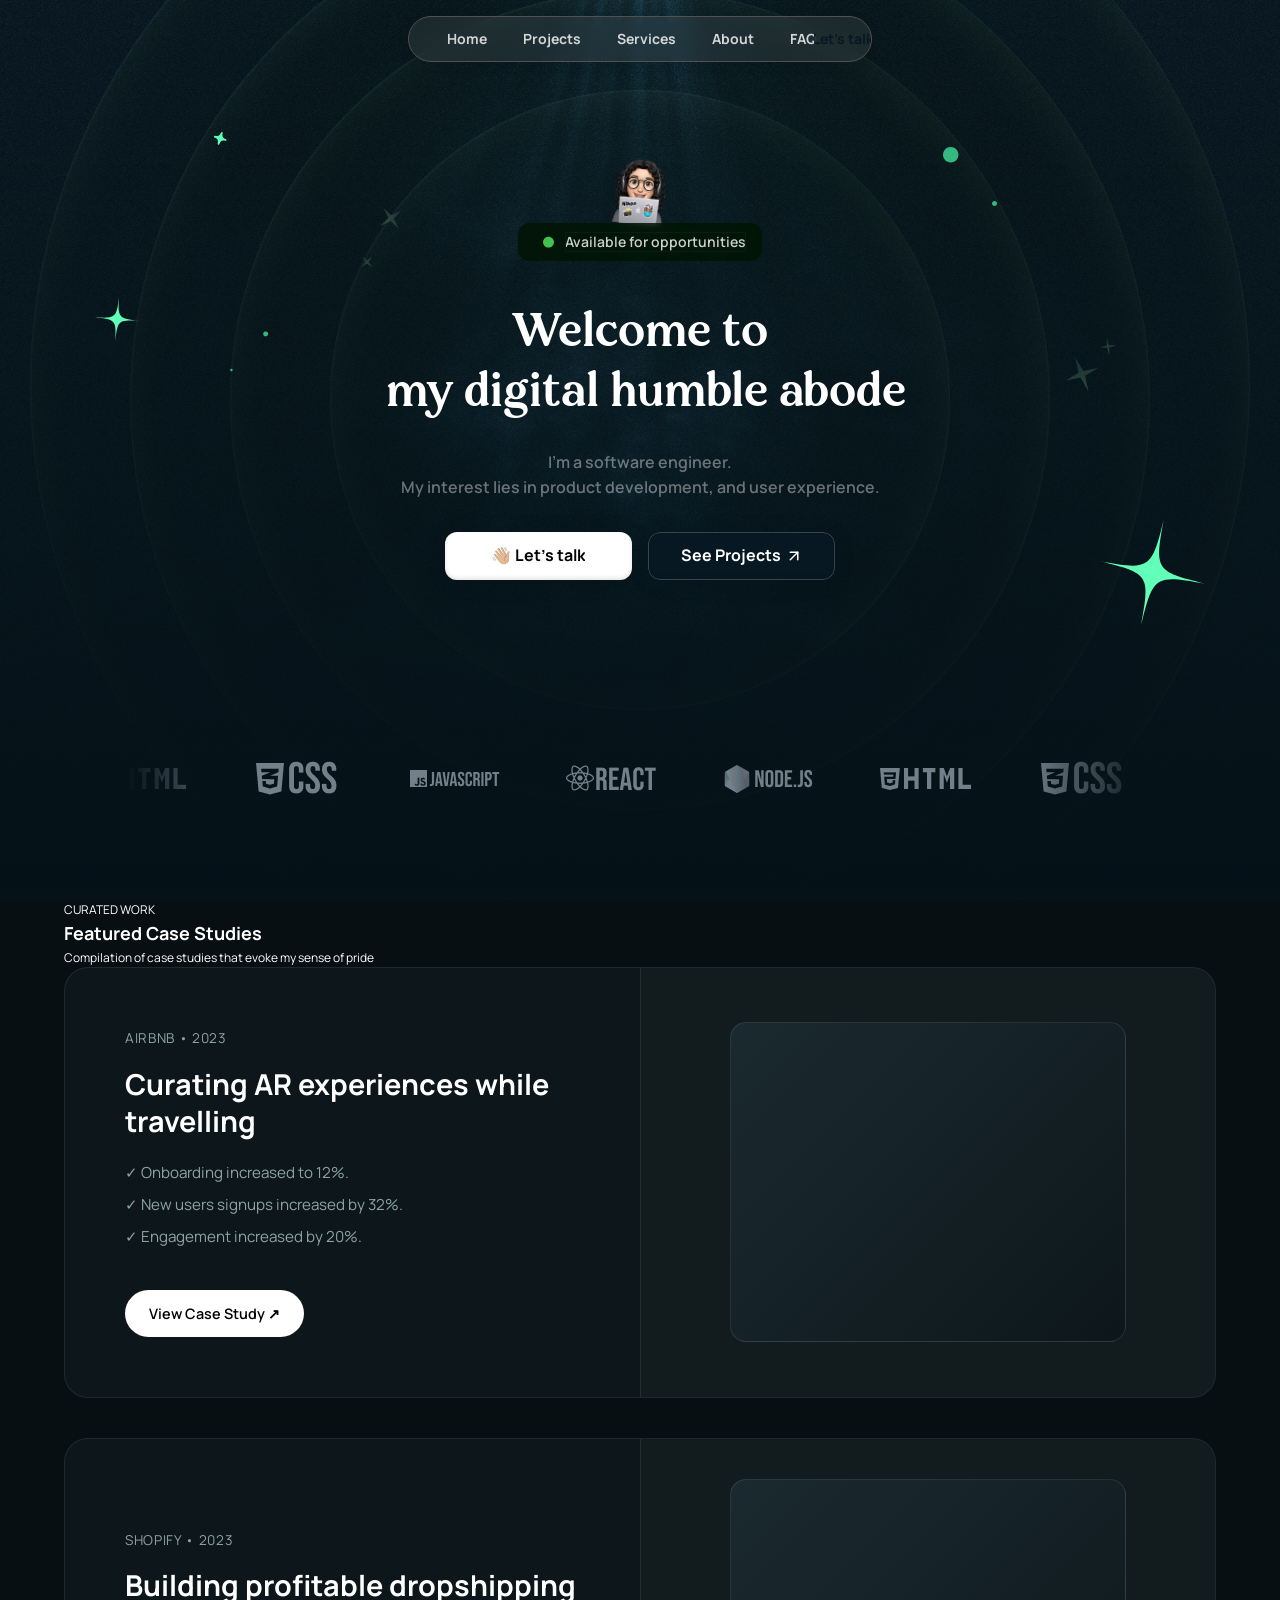
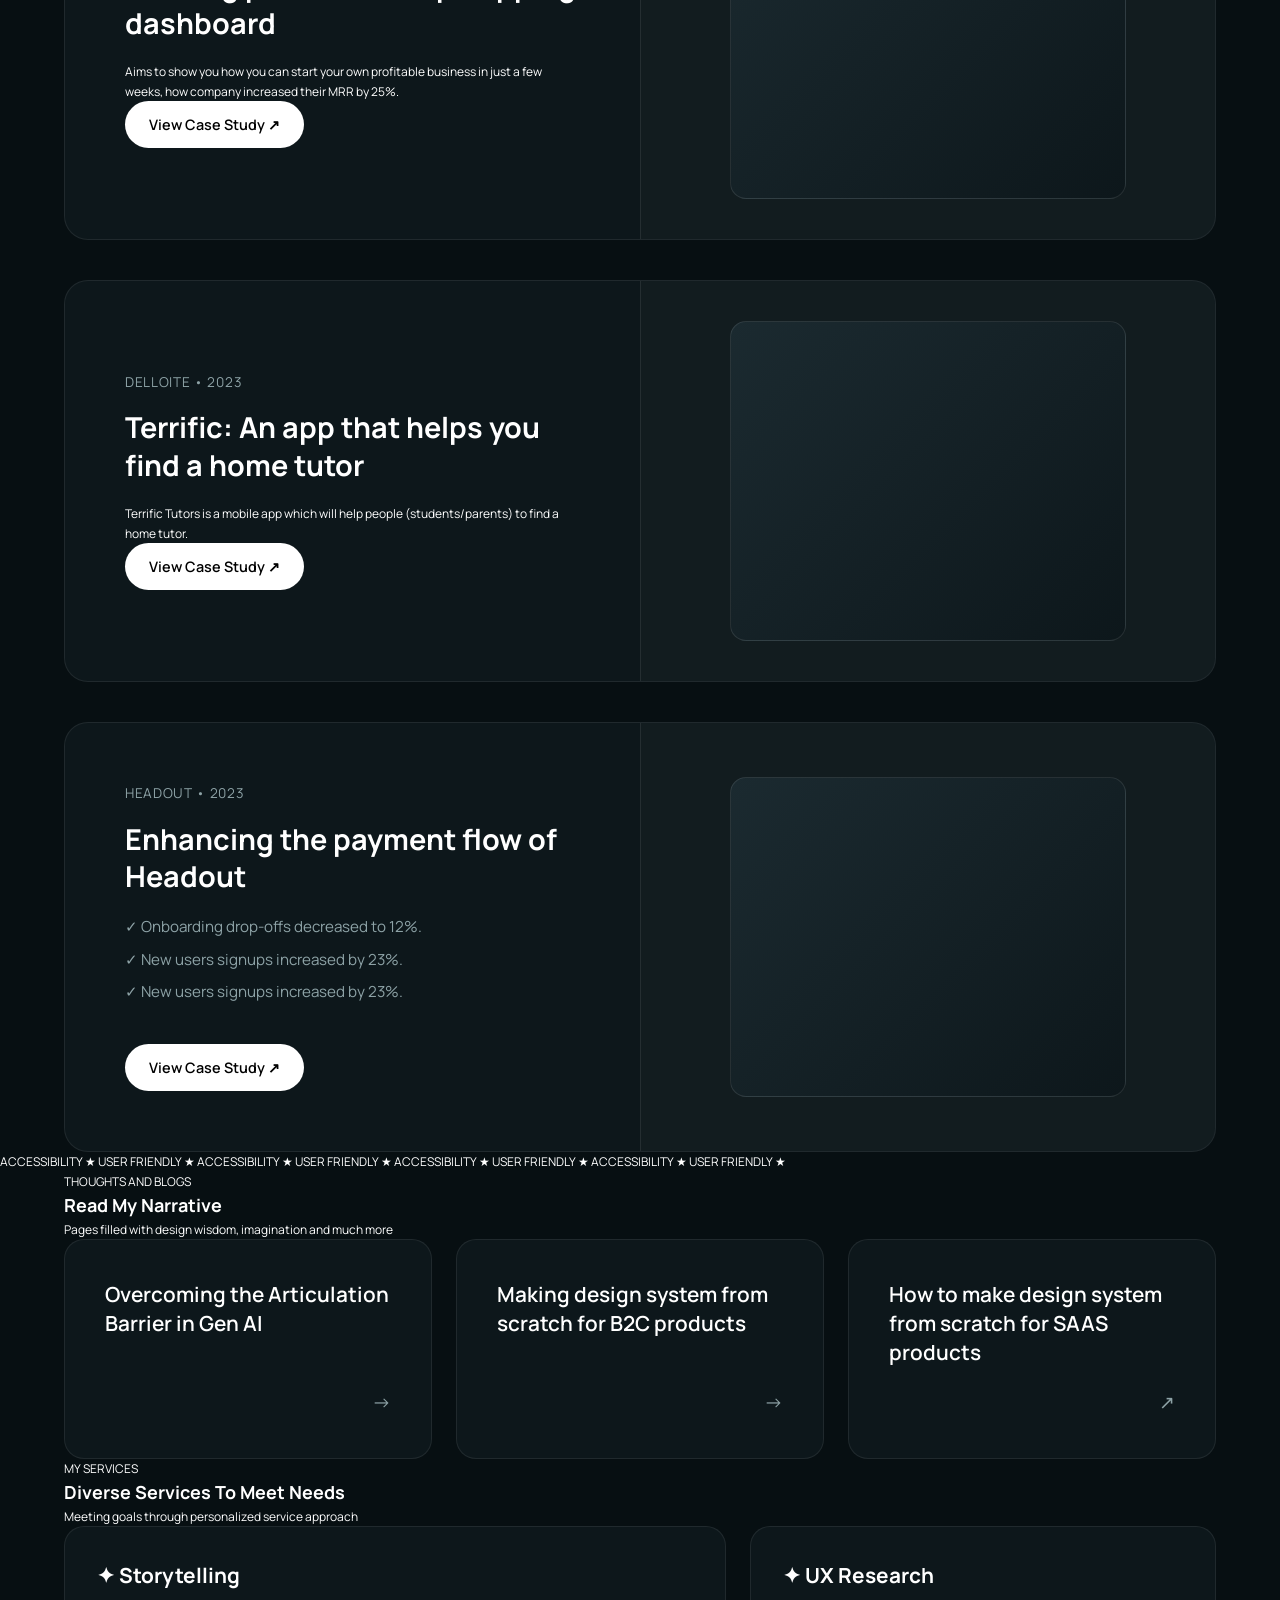
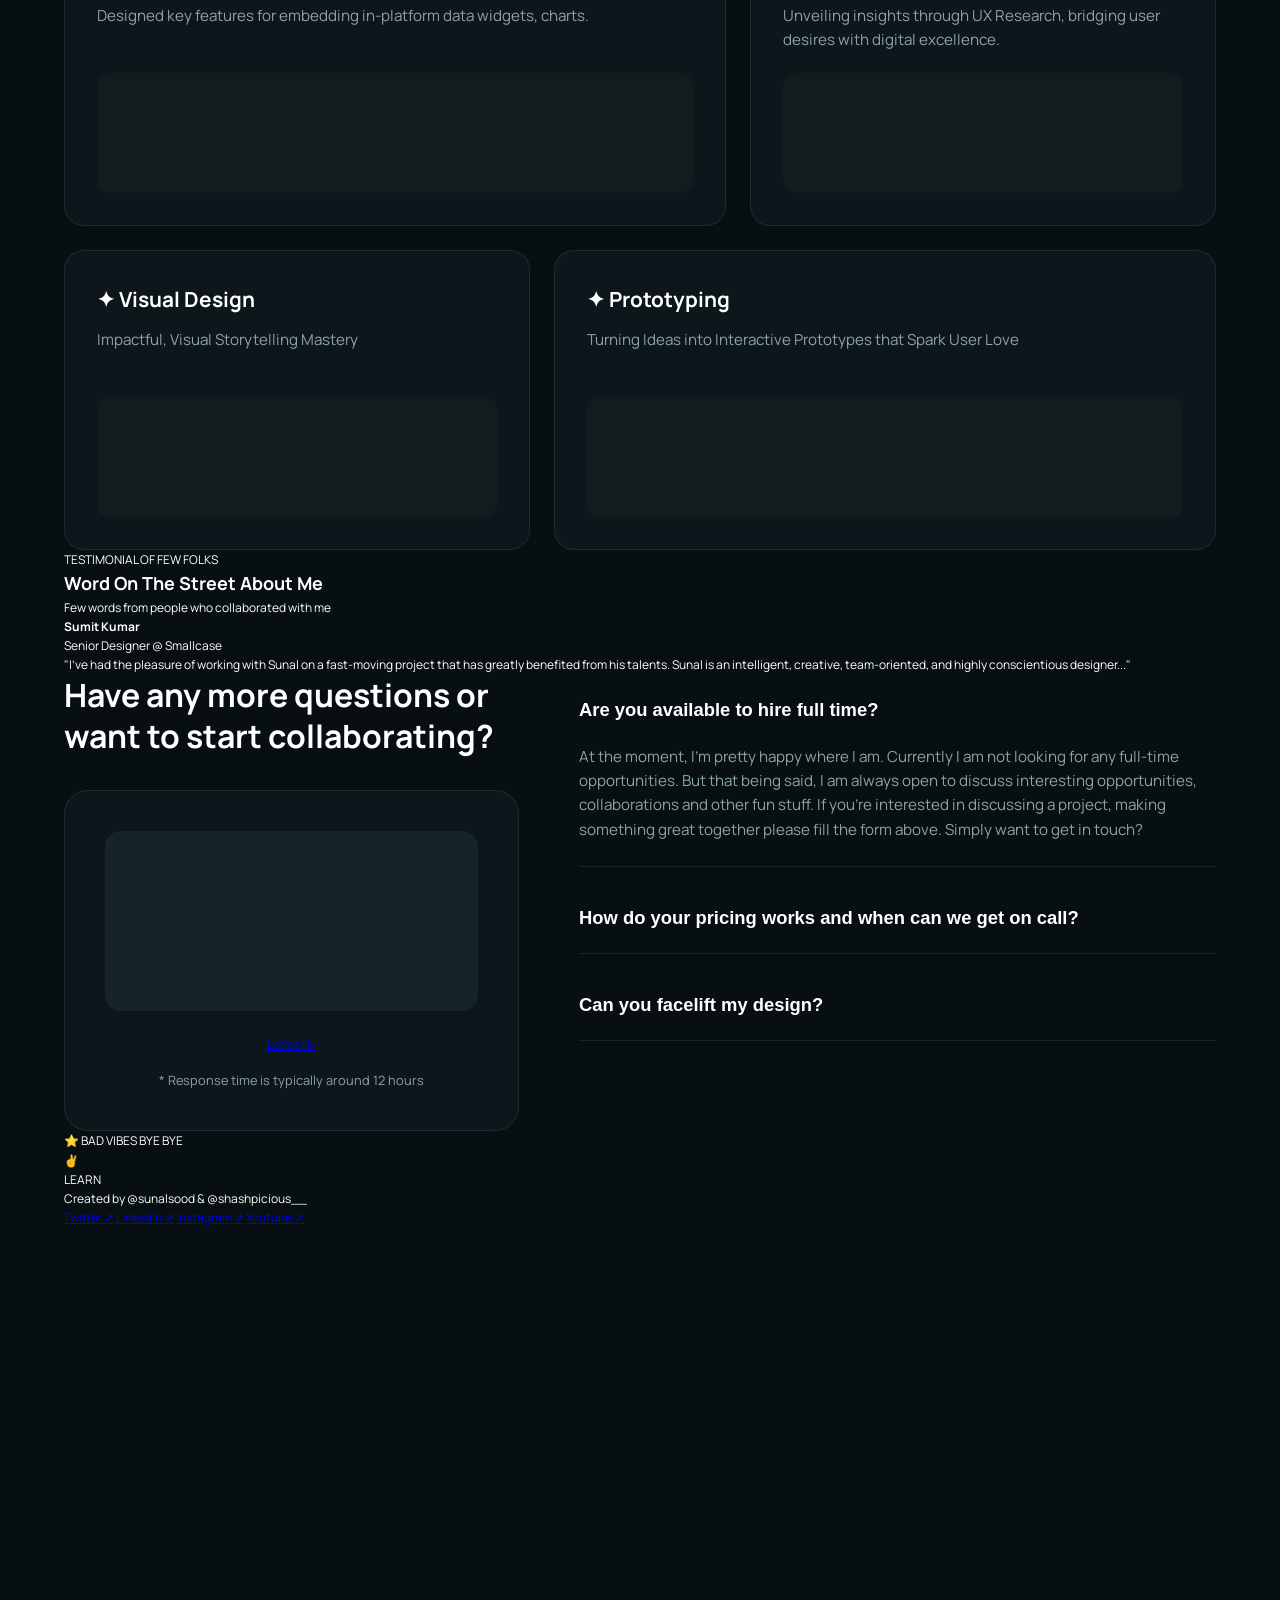
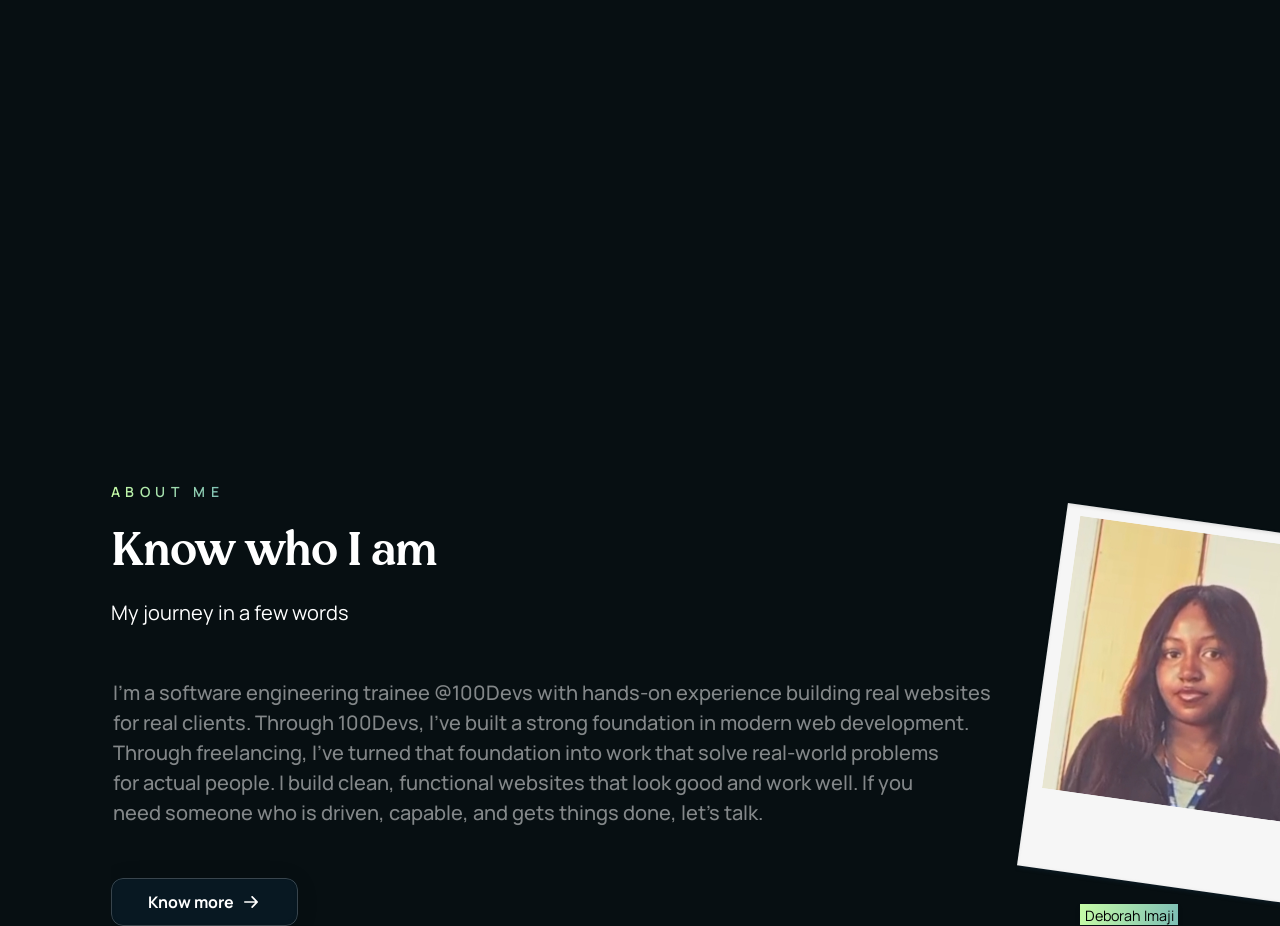
==== commit d2cf3000: "Wrote CSS for about page" ====
--- a/index.html
+++ b/index.html
@@ -514,24 +514,26 @@
                 </div>
             </div>
 
-            <div class="about-mouse">
-                <div class="about-mouse-arrow">
-                    <div class="about-mouse-arrow-container">
-                        <svg xmlns="http://www.w3.org/2000/svg" xmlns:xlink="http://www.w3.org/1999/xlink"
-                            style="width: 100%; height: 100%" viewBox="0 0 16 18" preserveAspectRatio="none"
-                            width="100%" height="100%">
-                            <use href="#svg-1046059402_1055"></use>
-                        </svg>
-                    </div>
-                </div>
-
-                <div class="about-mouse-name">
-                    <div class="about-mouse-name-container">
-                        <p>Deborah Imaji</p>
-                    </div>
-                </div>
-            </div>
+
         </section>
+
+        <div class="about-mouse">
+            <div class="about-mouse-arrow">
+                <div class="about-mouse-arrow-container">
+                    <svg xmlns="http://www.w3.org/2000/svg" xmlns:xlink="http://www.w3.org/1999/xlink"
+                        style="width: 100%; height: 100%" viewBox="0 0 16 18" preserveAspectRatio="none" width="100%"
+                        height="100%">
+                        <use href="#svg-1046059402_1055"></use>
+                    </svg>
+                </div>
+            </div>
+
+            <div class="about-mouse-name">
+                <div class="about-mouse-name-container">
+                    <p>Deborah Imaji</p>
+                </div>
+            </div>
+        </div>
 
         <section id="faq" class="section faq-section">
             <div class="container faq-grid">
--- a/css/style.css
+++ b/css/style.css
@@ -1144,6 +1144,416 @@
     margin-top: 20px;
 }
 
+
+/* ABOUT SECTION */
+
+.about-section {
+    align-items: center;
+    display: flex;
+    flex-direction: row;
+    flex-wrap: nowrap;
+    gap: 10px;
+    height: 442px;
+    justify-content: center;
+    left: calc(50.00000000000002% - 100% / 2);
+    overflow: hidden;
+    padding: 0;
+    position: absolute;
+    top: 5284px;
+    width: 100%;
+}
+
+.about-full-section {
+    align-items: center;
+    display: flex;
+    flex: none;
+    flex-direction: row;
+    flex-wrap: nowrap;
+    height: 442px;
+    justify-content: space-between;
+    overflow: visible;
+    padding: 0;
+    position: relative;
+    width: 1059px;
+}
+
+.about-text-section {
+    align-items: flex-start;
+    display: flex;
+    flex: none;
+    flex-direction: column;
+    gap: 20px;
+    height: min-content;
+    justify-content: center;
+    overflow: hidden;
+    padding: 0;
+    position: relative;
+    height: 630px;
+}
+
+.about-section-heading {
+    align-items: flex-start;
+    display: flex;
+    flex: none;
+    flex-direction: column;
+    flex-wrap: nowrap;
+    gap: 24px;
+    height: min-content;
+    justify-content: flex-start;
+    overflow: visible;
+    padding: 0;
+    position: relative;
+    width: min-content;
+    z-index: 1;
+}
+
+.about-title-container {
+    outline: none;
+    display: flex;
+    flex: none;
+    flex-direction: column;
+    height: auto;
+    justify-content: center;
+    flex-shrink: 0;
+    position: relative;
+    transform: none;
+    width: auto;
+}
+
+.about-title {
+    font-size: 0.875rem;
+    font-weight: 600;
+    letter-spacing: 0.4em;
+    line-height: 120%;
+    margin: 0;
+    padding: 0;
+    text-align: left;
+}
+
+.about-title span {
+    -webkit-text-fill-color: transparent;
+    background-clip: text;
+    background-image: linear-gradient(99.6983deg, rgb(198, 252, 166) 0%, rgba(167, 252, 238, 0.74) 100%);
+    display: inline-block;
+    padding: max(0em, calc(calc(1.3em - 120%) / 2));
+}
+
+.about-header-container {
+    align-content: flex-start;
+    align-items: flex-start;
+    display: flex;
+    flex: none;
+    flex-direction: column;
+    flex-wrap: nowrap;
+    gap: 16px;
+    height: min-content;
+    justify-content: flex-start;
+    overflow: visible;
+    padding: 0;
+    position: relative;
+    width: min-content;
+}
+
+.about-header-title {
+    outline: none;
+    display: flex;
+    flex-direction: column;
+    justify-content: center;
+    flex-shrink: 0;
+    transform: none;
+
+    flex: none;
+    height: auto;
+    position: relative;
+    white-space: pre;
+    width: auto;
+}
+
+.about-header-title p {
+    color: rgb(255, 255, 255);
+    font-family: 'Pockota Medium';
+    font-size: 3rem;
+    font-weight: 400;
+    letter-spacing: -0.02em;
+    line-height: 120%;
+    margin: 0;
+    padding: 0;
+    text-align: left;
+}
+
+.about-header-subtitle {
+    outline: none;
+    display: flex;
+    flex-direction: column;
+    justify-content: flex-start;
+    flex-shrink: 0;
+    transform: none;
+
+    flex: none;
+    height: auto;
+    position: relative;
+    white-space: pre;
+    width: auto;
+}
+
+.about-header-subtitle p {
+    color: rgb(255, 255, 255);
+    font-size: 1.25rem;
+    line-height: 150%;
+    margin: 0;
+    padding: 0;
+    text-align: left;
+}
+
+.about-section-content {
+    outline: none;
+    display: flex;
+    flex-direction: column;
+    justify-content: flex-start;
+    flex-shrink: 0;
+    transform: none;
+
+    flex: none;
+    height: auto;
+    margin: 0 50px 0 -110px;
+    position: relative;
+    white-space: pre-wrap;
+    word-break: break-word;
+    word-wrap: break-word;
+}
+
+.about-section-content p {
+    color: rgba(255, 255, 255, 0.5);
+    font-size: 1.25rem;
+    font-weight: 500;
+    line-height: 150%;
+    margin: 0;
+    padding: 0;
+    text-align: left;
+}
+
+.about-more-container {
+    flex: none;
+    height: 48px;
+    position: relative;
+    width: auto;
+}
+
+.about-more-wrapper {
+    display: contents;
+}
+
+.about-more-link {
+    background-color: rgb(8, 24, 34);
+    border-radius: 12px;
+    box-shadow: rgba(0, 0, 0, 0.08) 0px 2px 24px 0px, rgba(0, 0, 0, 0.11) 0px -2px 4px 0px inset;
+    height: 100%;
+    opacity: 1;
+
+    align-items: center;
+    display: flex;
+    flex-direction: column;
+    flex-wrap: nowrap;
+    gap: 10px;
+    justify-content: center;
+    overflow: hidden;
+    padding: 12px 20px;
+    position: relative;
+    text-decoration: none;
+    transition: all 0.3s ease-in-out;
+    width: min-content;
+}
+
+.about-more-link:hover {
+    background: radial-gradient(39.2% 50% at 47.699999999999996% 107.2%, hsl(204, 47%, 29%) 0%, hsl(203, 60%, 16%) 37.36658262101025%, rgb(8, 24, 34) 93.53709177927928%);
+}
+
+.about-more-link::after {
+    content: "";
+    border-width: 1px 1px 1px 1px;
+    border-color: rgba(255, 255, 255, 0.2);
+    border-style: solid;
+    width: 100%;
+    height: 100%;
+    position: absolute;
+    box-sizing: border-box;
+    left: 0;
+    top: 0;
+    border-radius: inherit;
+    pointer-events: none;
+}
+
+.about-more-content {
+    opacity: 1;
+    align-content: center;
+    align-items: center;
+    display: flex;
+    flex: none;
+    flex-direction: row;
+    flex-wrap: nowrap;
+    gap: 8px;
+    height: 22px;
+    justify-content: center;
+    overflow: visible;
+    padding: 0;
+    position: relative;
+    width: 147px;
+}
+
+.about-more-text {
+    outline: none;
+    display: flex;
+    flex-direction: column;
+    justify-content: flex-start;
+    flex-shrink: 0;
+    transform: none;
+    transform-origin: 50% 50% 0px;
+
+    flex: none;
+    height: auto;
+    position: relative;
+    white-space: pre;
+    width: auto;
+}
+
+.about-more-text p {
+    color: rgb(255, 255, 255);
+    font-size: 1rem;
+    font-weight: 700;
+    line-height: 1.2em;
+    margin: 0;
+    padding: 0;
+    text-align: start;
+}
+
+.about-more-arrow {
+    image-rendering: pixelated;
+    flex-shrink: 0;
+    background-size: 100% 100%;
+    background-image: url("data:image/svg+xml;utf8,%3Csvg%20xmlns%3D%22http%3A%2F%2Fwww.w3.org%2F2000%2Fsvg%22%20xmlns%3Axlink%3D%22http%3A%2F%2Fwww.w3.org%2F1999%2Fxlink%22%20viewBox%3D%220%200%2018%2018%22%3E%3Cpath%20d%3D%22M%2015.784%209.597%20L%2010.722%2014.659%20C%2010.392%2014.99%209.857%2014.99%209.527%2014.659%20C%209.197%2014.329%209.197%2013.794%209.527%2013.464%20L%2013.148%209.844%20L%202.813%209.844%20C%202.347%209.844%201.969%209.466%201.969%209%20C%201.969%208.534%202.347%208.156%202.813%208.156%20L%2013.148%208.156%20L%209.528%204.534%20C%209.198%204.204%209.198%203.669%209.528%203.338%20C%209.858%203.008%2010.393%203.008%2010.723%203.338%20L%2015.786%208.401%20C%2015.945%208.559%2016.034%208.775%2016.034%208.999%20C%2016.033%209.224%2015.944%209.439%2015.784%209.597%20Z%22%20fill%3D%22hsl(0%2C%200%25%2C%20100%25)%22%3E%3C%2Fpath%3E%3C%2Fsvg%3E");
+    transform: none;
+    transform-origin: 50% 50% 0px;
+
+    flex: none;
+    height: 18px;
+    position: relative;
+    width: 18px;
+}
+
+.about-image-section {
+    background-color: #f6f6f6;
+    box-shadow: inset -1px 1px 4px #716f6f3b, 2px 2px 4px #0b1a23;
+    flex: none;
+    height: 366px;
+    overflow: hidden;
+    position: relative;
+    transform: rotate(8deg);
+    width: 300px;
+}
+
+.about-image-container {
+    flex: none;
+    height: 275px;
+    left: calc(50.00000000000002% - 273px / 2);
+    overflow: hidden;
+    position: absolute;
+    top: 11px;
+    width: 273px;
+}
+
+.about-image-wrapper {
+    position: absolute;
+    border-radius: inherit;
+    top: 0;
+    right: 0;
+    bottom: 0;
+    left: 0;
+}
+
+.about-image-wrapper img {
+    display: block;
+    width: 100%;
+    height: 100%;
+    border-radius: inherit;
+    object-position: center;
+    object-fit: fill;
+    image-rendering: auto;
+}
+
+.about-mouse {
+    height: 45px;
+    left: 1063px;
+    overflow: visible;
+    position: absolute;
+    top: 5681px;
+    width: 104px;
+}
+
+.about-mouse-arrow {
+    image-rendering: pixelated;
+    fill: rgba(0, 0, 0, 1);
+    color: rgba(0, 0, 0, 1);
+
+    inset: -2px 92px 30px -2px;
+    position: absolute;
+}
+
+.about-mouse-arrow-container {
+    width: 100%;
+    height: 100%;
+    aspect-ratio: inherit;
+}
+
+.about-mouse-arrow-container svg {
+    display: block;
+    width: 100%;
+    height: 100%;
+}
+
+.about-mouse-name {
+    align-items: flex-start;
+    background: linear-gradient(99.69833281472663deg, #c6fca6 0%, rgba(167, 252, 238, .7400000095367432) 100%);
+    box-shadow: 0 2.5999996662139893px 5.1999993324279785px #0000001f;
+    display: flex;
+    flex-direction: row;
+    flex-wrap: nowrap;
+    gap: 0px;
+    height: min-content;
+    justify-content: flex-start;
+    left: 17px;
+    overflow: hidden;
+    padding: 2.5999996662139893px 4.0430006980896px 1.5470006465911865px 5.1999993324279785px;
+    position: absolute;
+    top: 23px;
+    width: min-content;
+}
+
+.about-mouse-name-container {
+    outline: none;
+    display: flex;
+    flex-direction: column;
+    justify-content: center;
+    flex-shrink: 0;
+    transform: none;
+
+    flex: none;
+    height: auto;
+    position: relative;
+    white-space: pre;
+    width: auto;
+}
+
+.about-mouse-name-container p {
+    color: #000;
+    font-size: 0.894rem;
+    font-weight: 400;
+    line-height: 1.073rem;
+    margin: 0;
+    padding: 0;
+    text-align: start;
+    white-space: pre;
+}
+
 /* FAQ ACCORDION STRUCTURE */
 .faq-grid {
     display: grid;
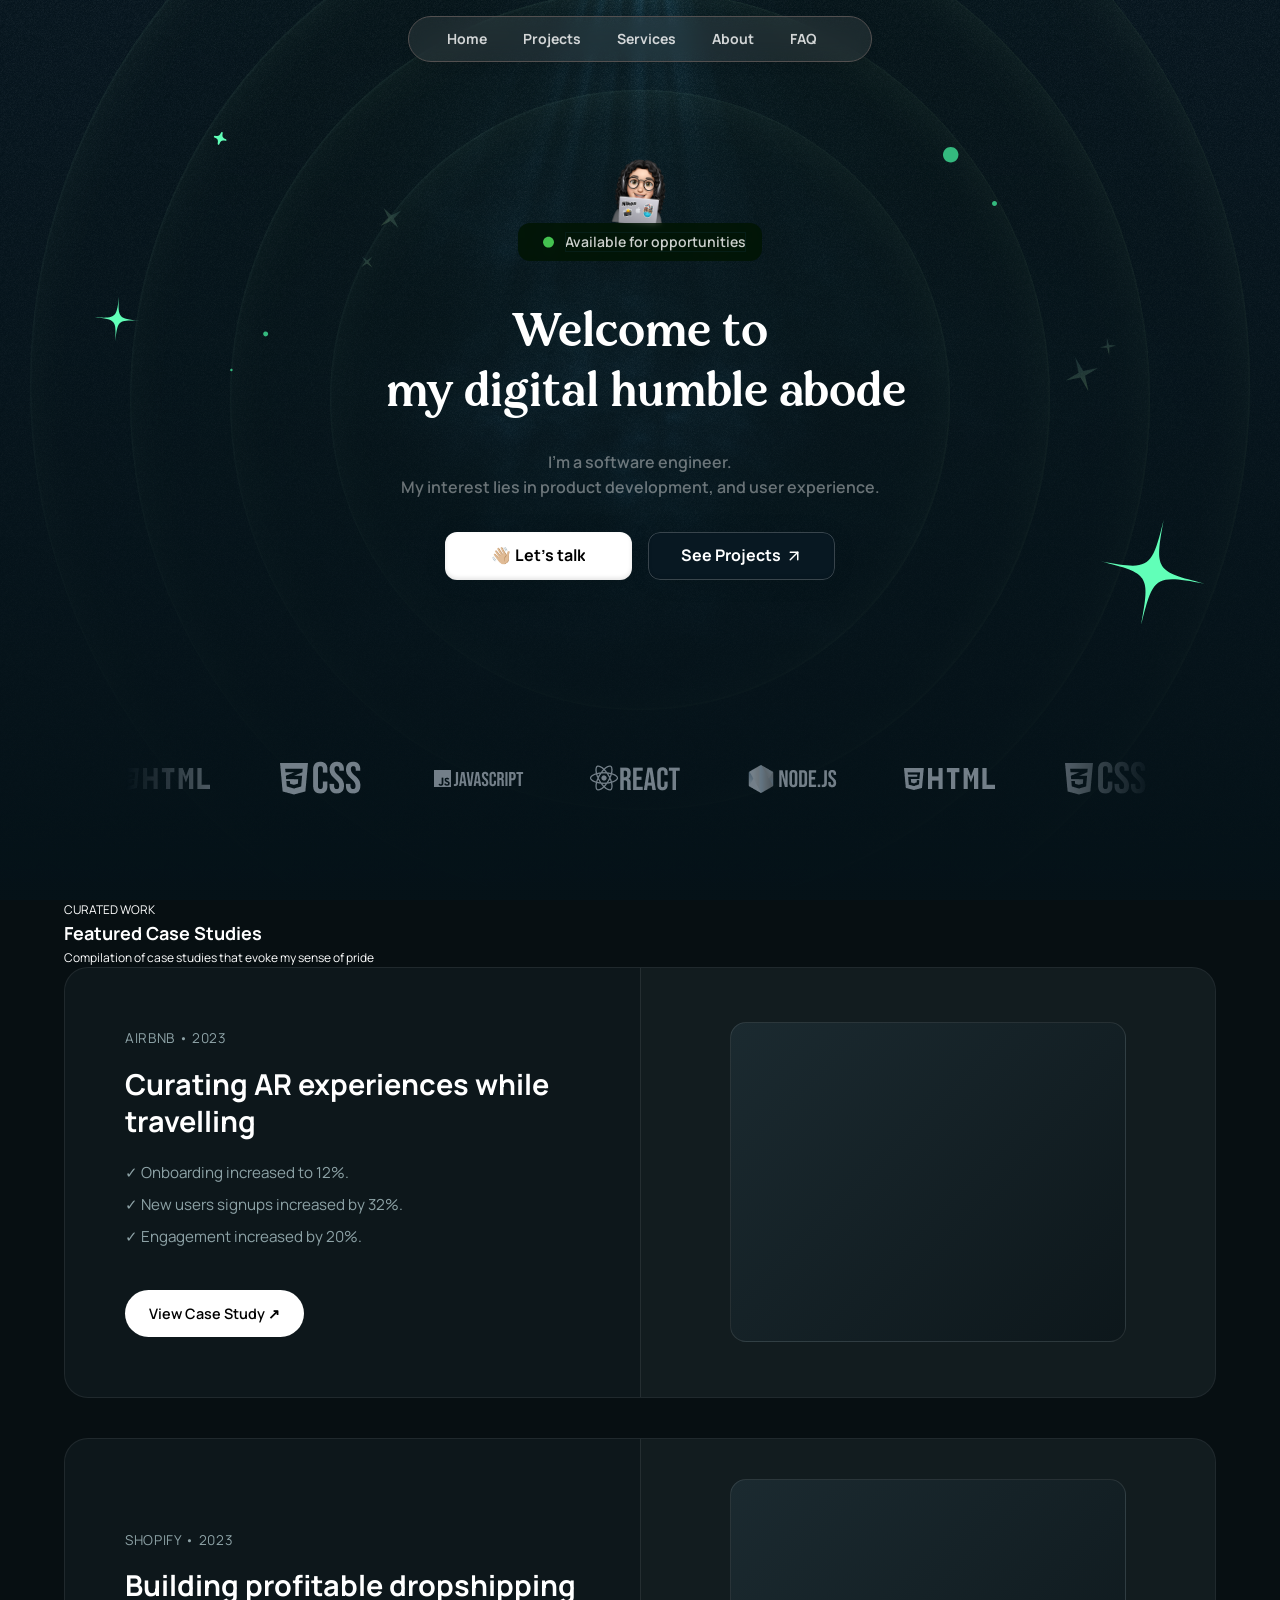
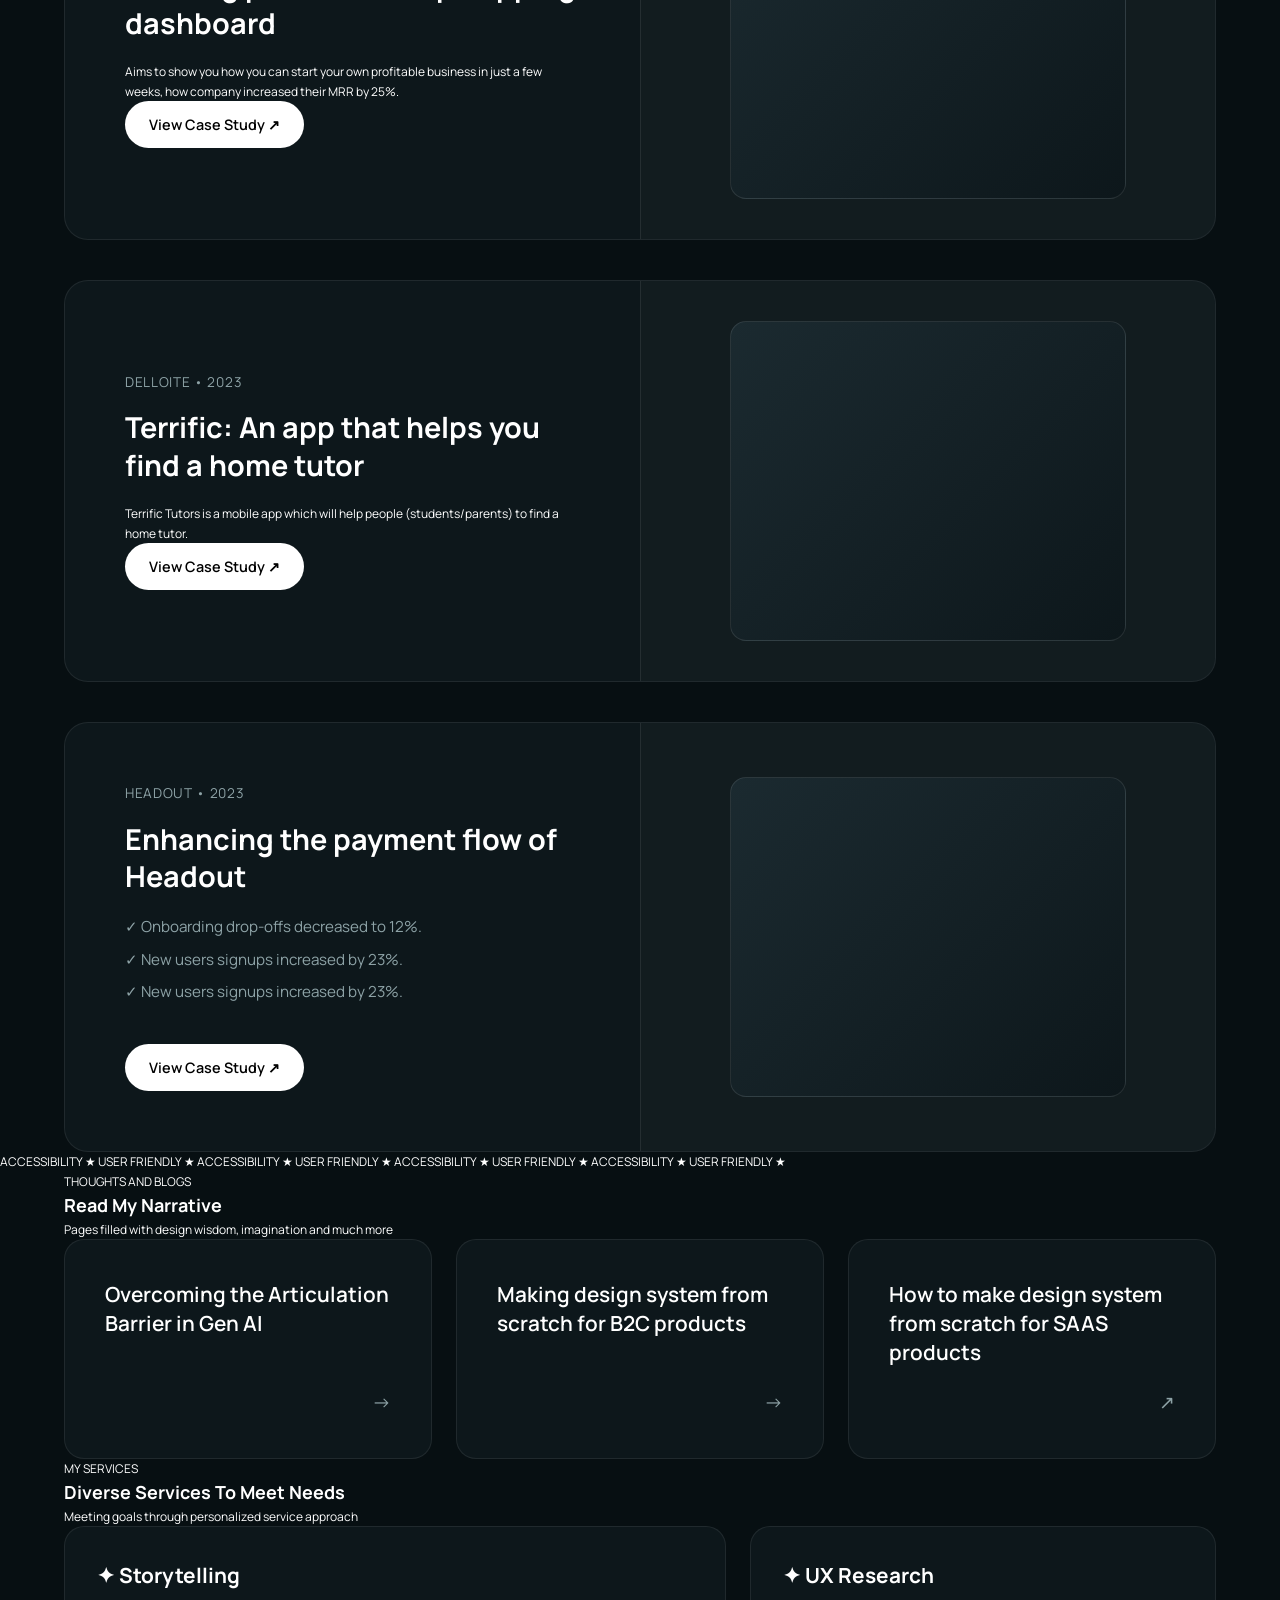
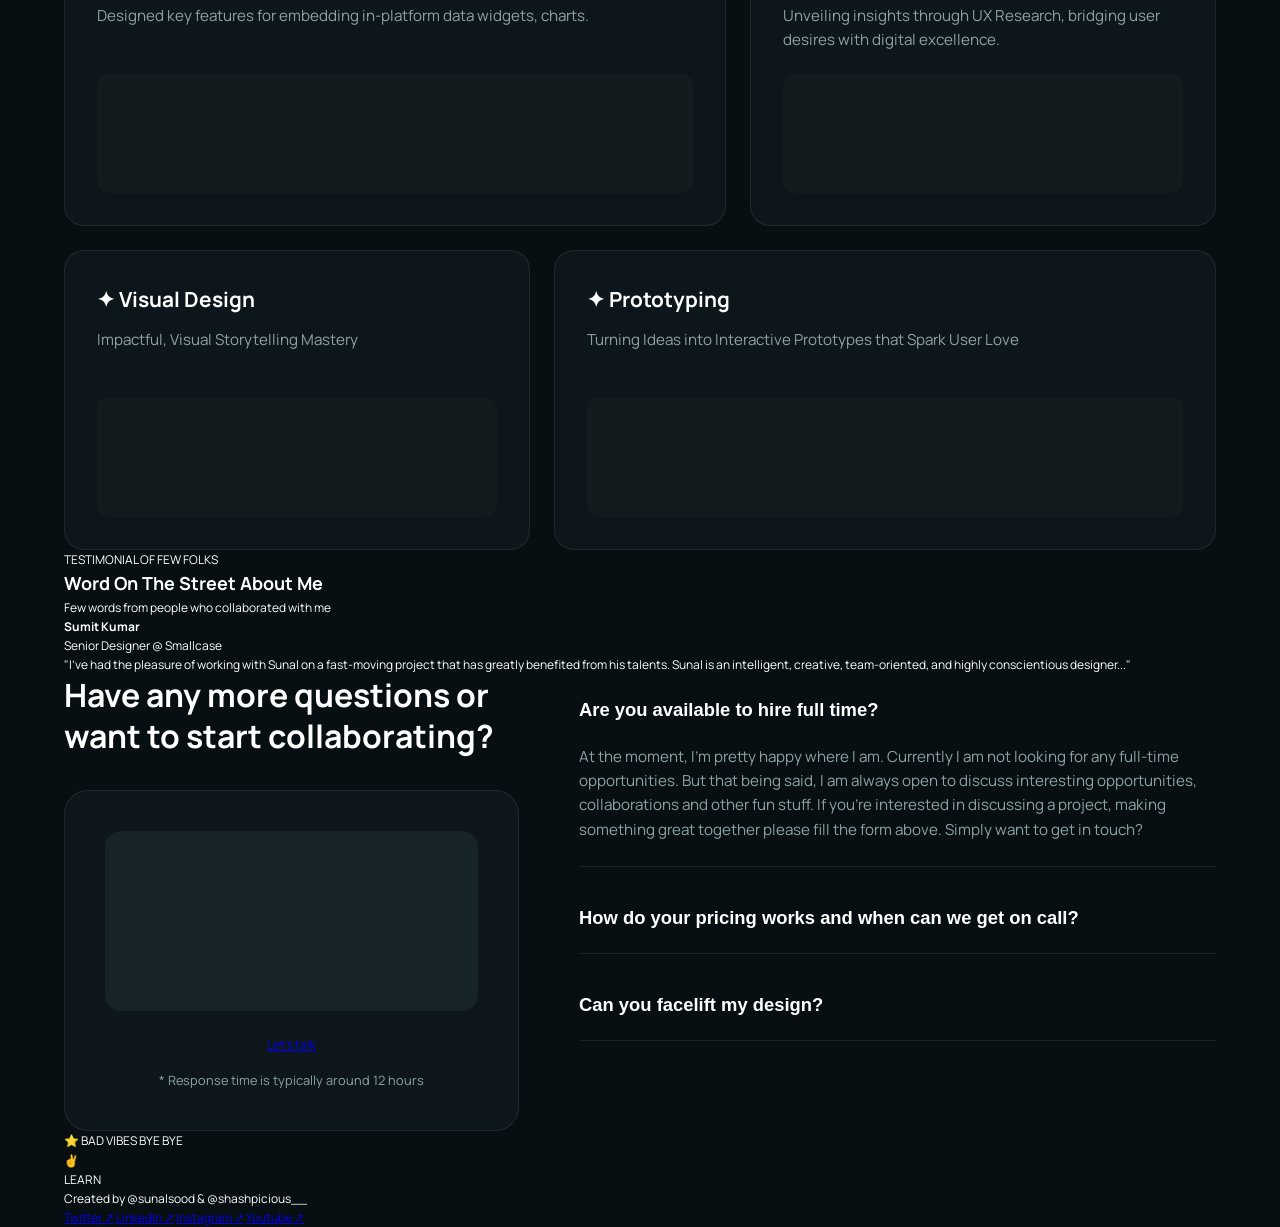
==== commit f0b703f3: "Restructuring about section" ====
--- a/index.html
+++ b/index.html
@@ -462,79 +462,6 @@
 
         <!-- ABOUT SECTION -->
 
-        <section id="about" class="about-section">
-            <div class="about-full-section">
-                <div class="about-text-section">
-                    <div class="about-section-heading">
-                        <div class="about-title-container">
-                            <p class="about-title">
-                                <span>ABOUT ME</span>
-                            </p>
-                        </div>
-                        <div class="about-header-container">
-                            <div class="about-header-title">
-                                <p>Know who I am</p>
-                            </div>
-                            <div class="about-header-subtitle">
-                                <p>My journey in a few words</p>
-                            </div>
-                        </div>
-                    </div>
-
-                    <div class="about-section-content">
-                        <p>
-                            I'm a software engineering trainee @100Devs with hands-on experience building real websites
-                            for real clients. Through 100Devs, I've built a strong foundation in modern web development.
-                            Through freelancing, I've turned that foundation into work that solve real-world problems
-                            for actual people. I build clean, functional websites that look good and work well. If you
-                            need someone who is driven, capable, and gets things done, let's talk.
-                        </p>
-                    </div>
-
-                    <div class="about-more-container">
-                        <div class="about-more-wrapper">
-                            <a href="about.html" target="_blank" class="about-more-link">
-                                <div class="about-more-content">
-                                    <div class="about-more-text">
-                                        <p>Know more</p>
-                                    </div>
-                                    <div class="about-more-arrow"></div>
-                                </div>
-                            </a>
-                        </div>
-                    </div>
-                </div>
-
-                <div class="about-image-section">
-                    <div class="about-image-container">
-                        <div class="about-image-wrapper">
-                            <img src="assets/about/DeborahImaji-headshot.jpg" alt="Deborah Imaji headshot">
-                        </div>
-                    </div>
-                </div>
-            </div>
-
-
-        </section>
-
-        <div class="about-mouse">
-            <div class="about-mouse-arrow">
-                <div class="about-mouse-arrow-container">
-                    <svg xmlns="http://www.w3.org/2000/svg" xmlns:xlink="http://www.w3.org/1999/xlink"
-                        style="width: 100%; height: 100%" viewBox="0 0 16 18" preserveAspectRatio="none" width="100%"
-                        height="100%">
-                        <use href="#svg-1046059402_1055"></use>
-                    </svg>
-                </div>
-            </div>
-
-            <div class="about-mouse-name">
-                <div class="about-mouse-name-container">
-                    <p>Deborah Imaji</p>
-                </div>
-            </div>
-        </div>
-
         <section id="faq" class="section faq-section">
             <div class="container faq-grid">
                 <div class="faq-cta-panel">
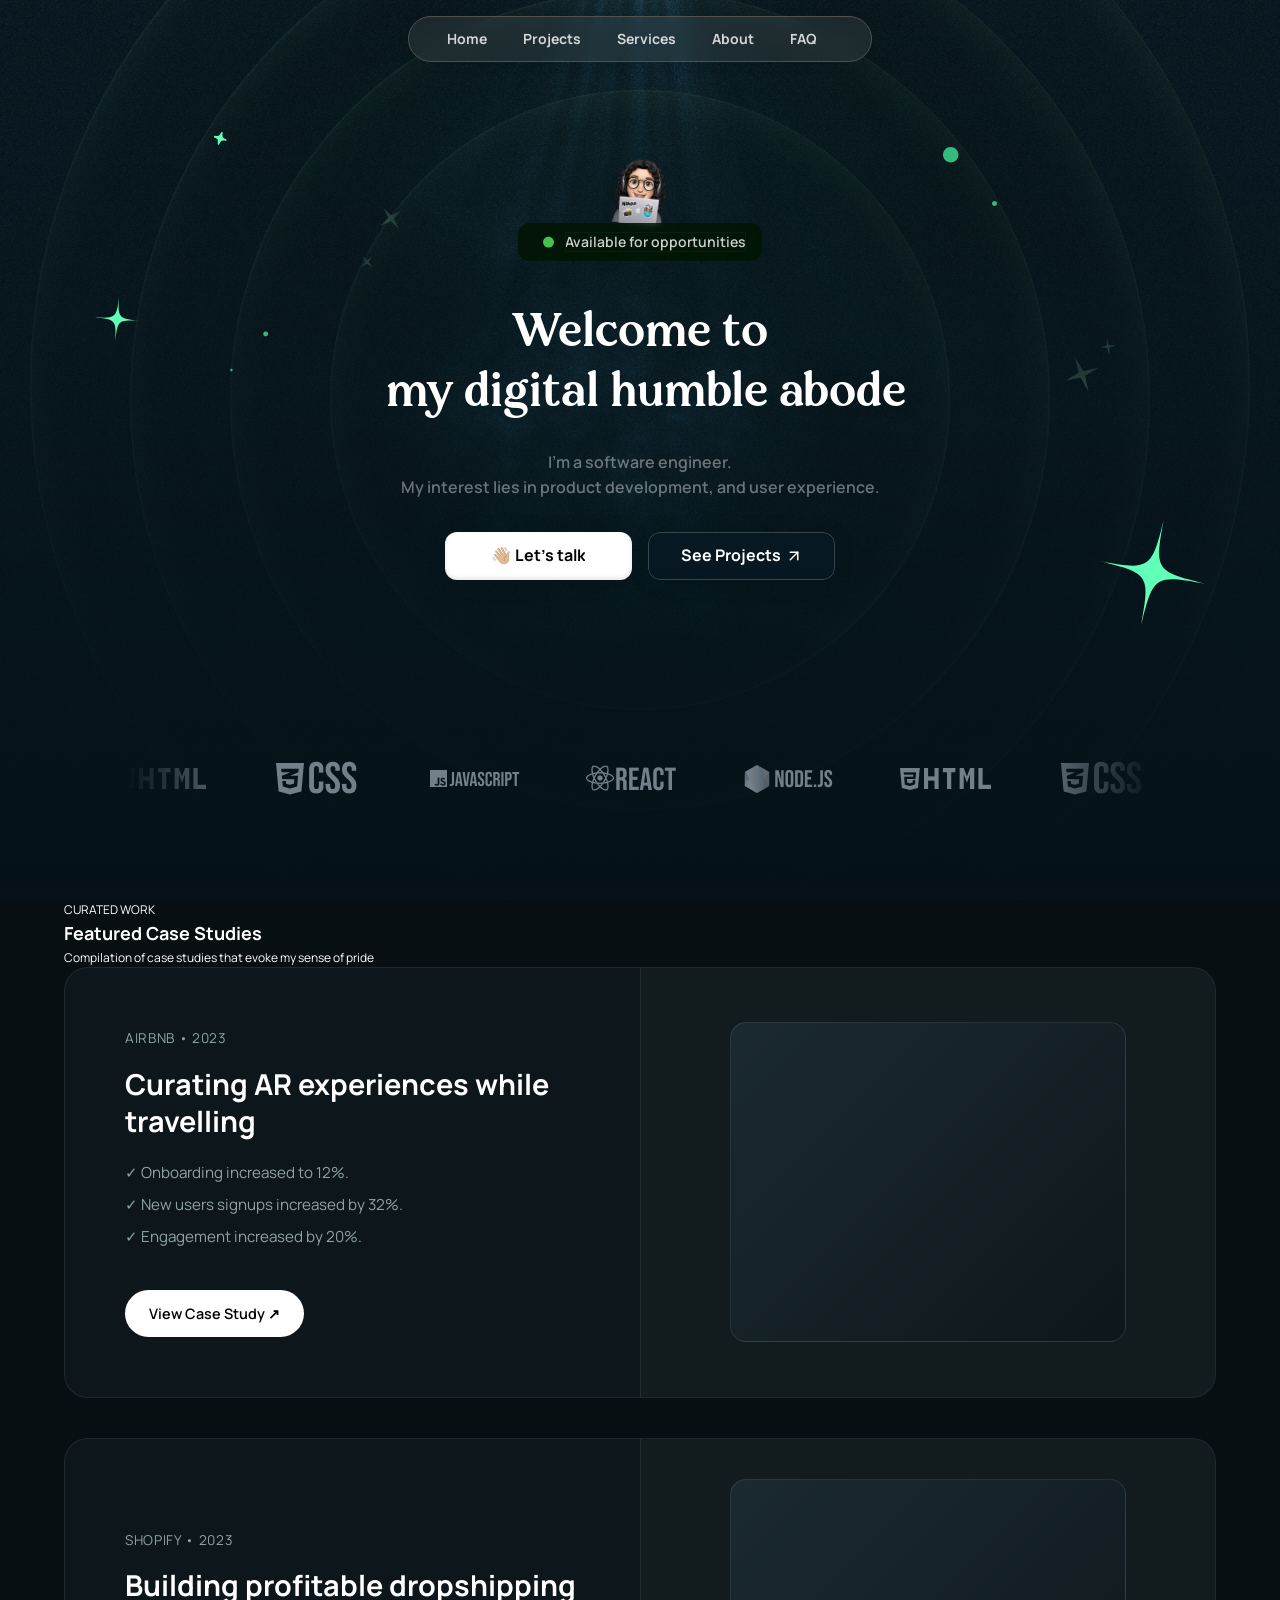
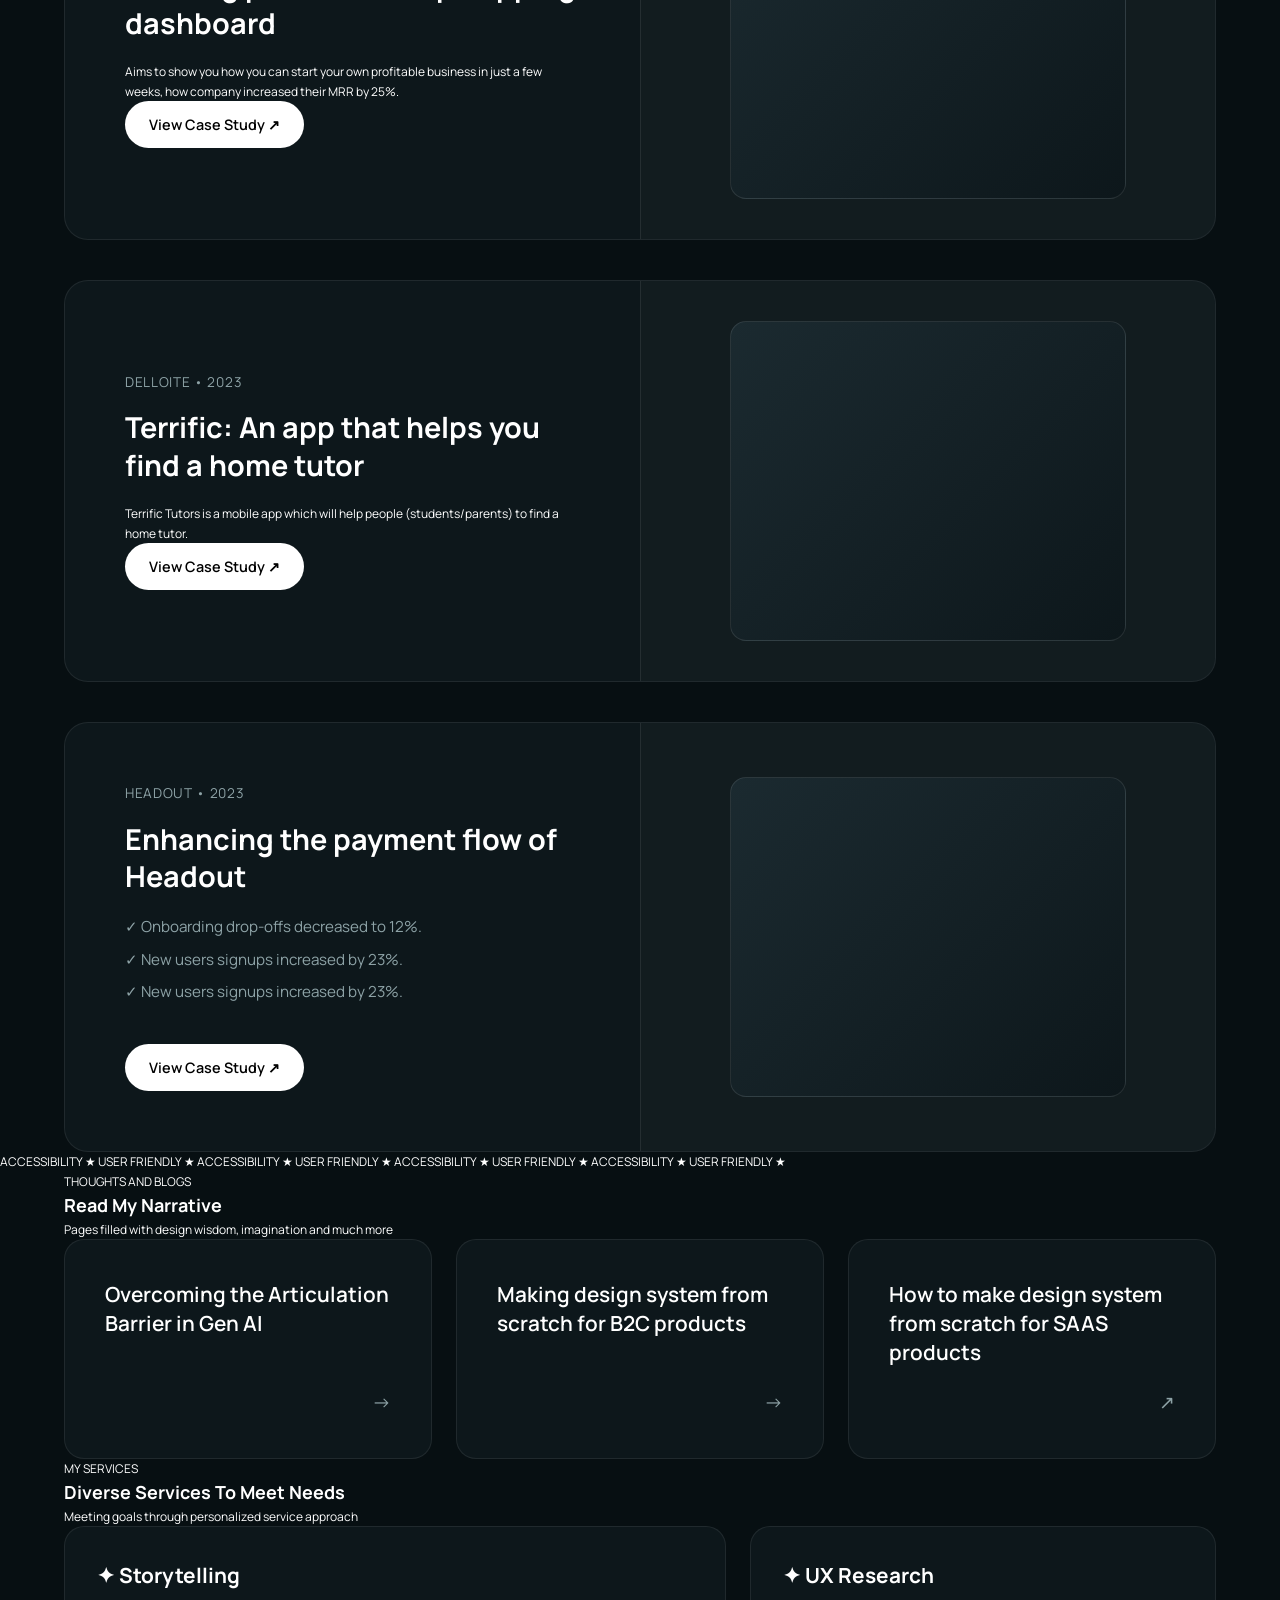
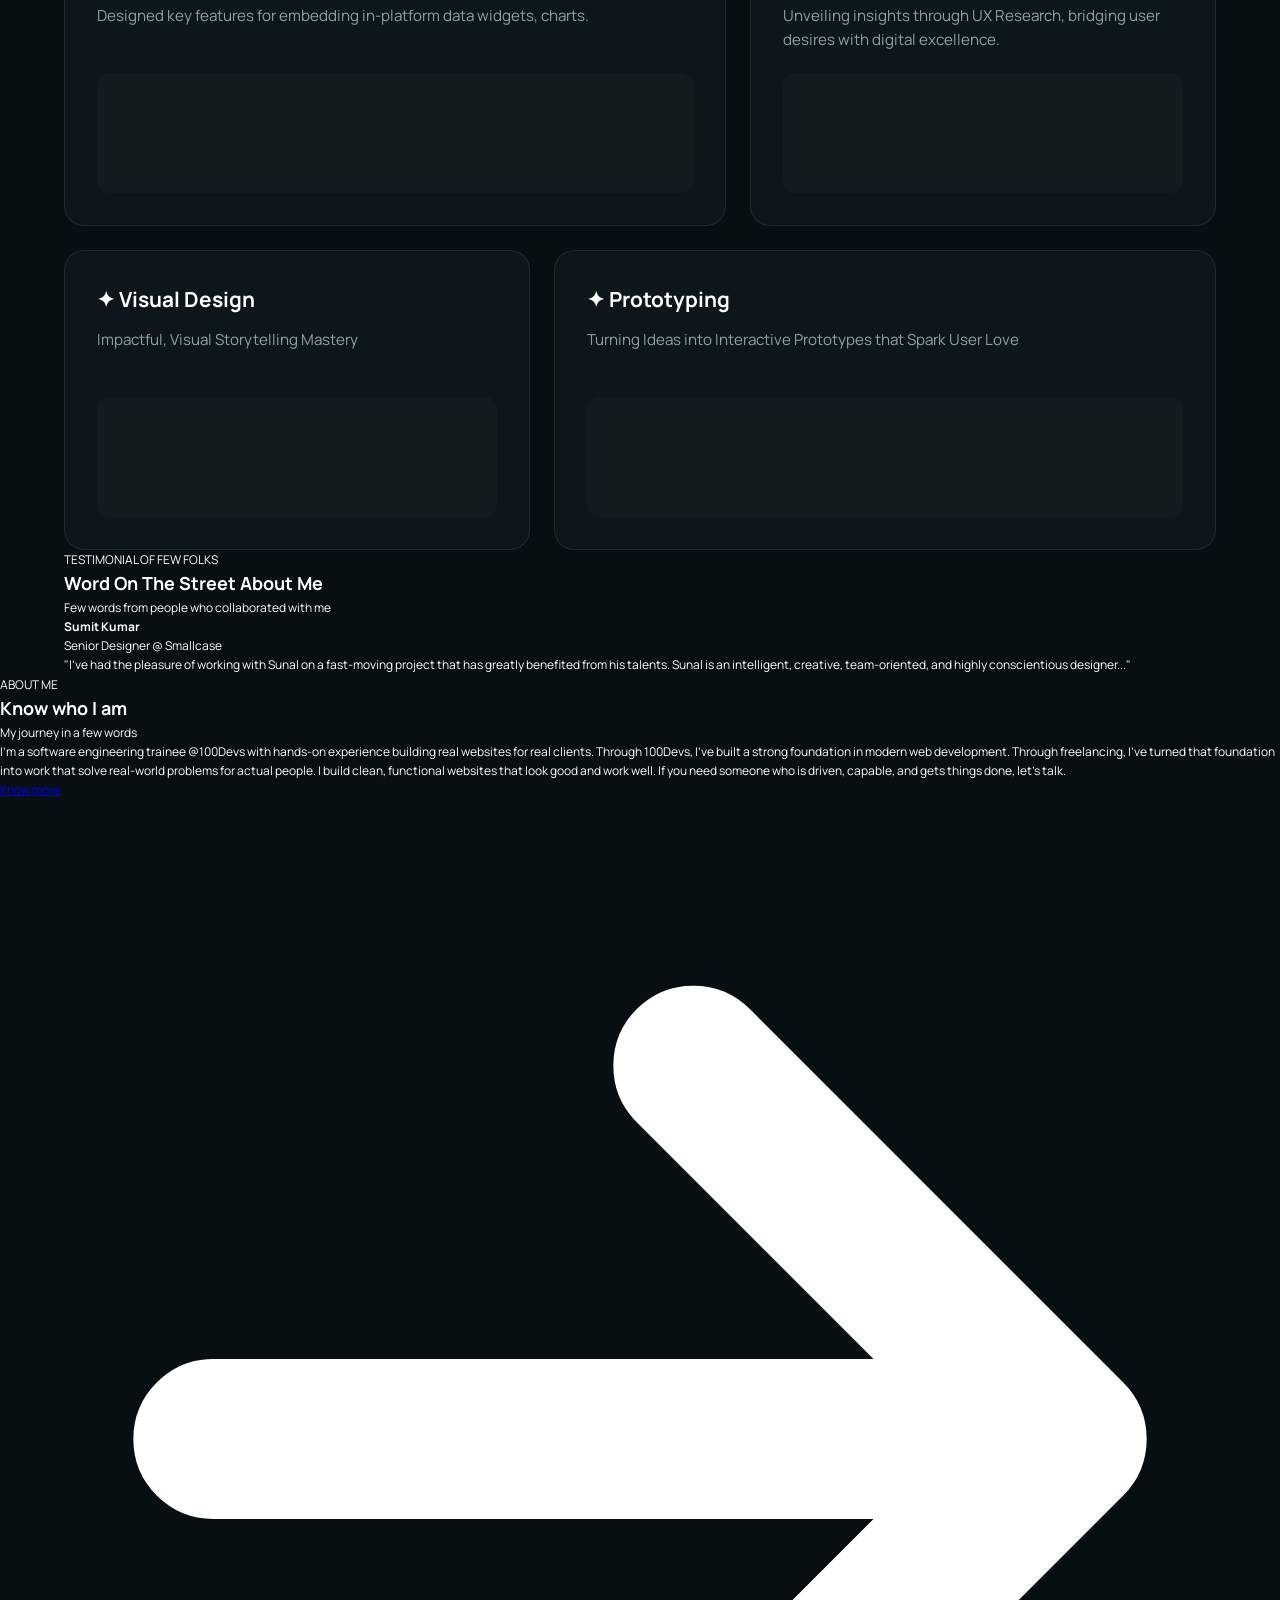
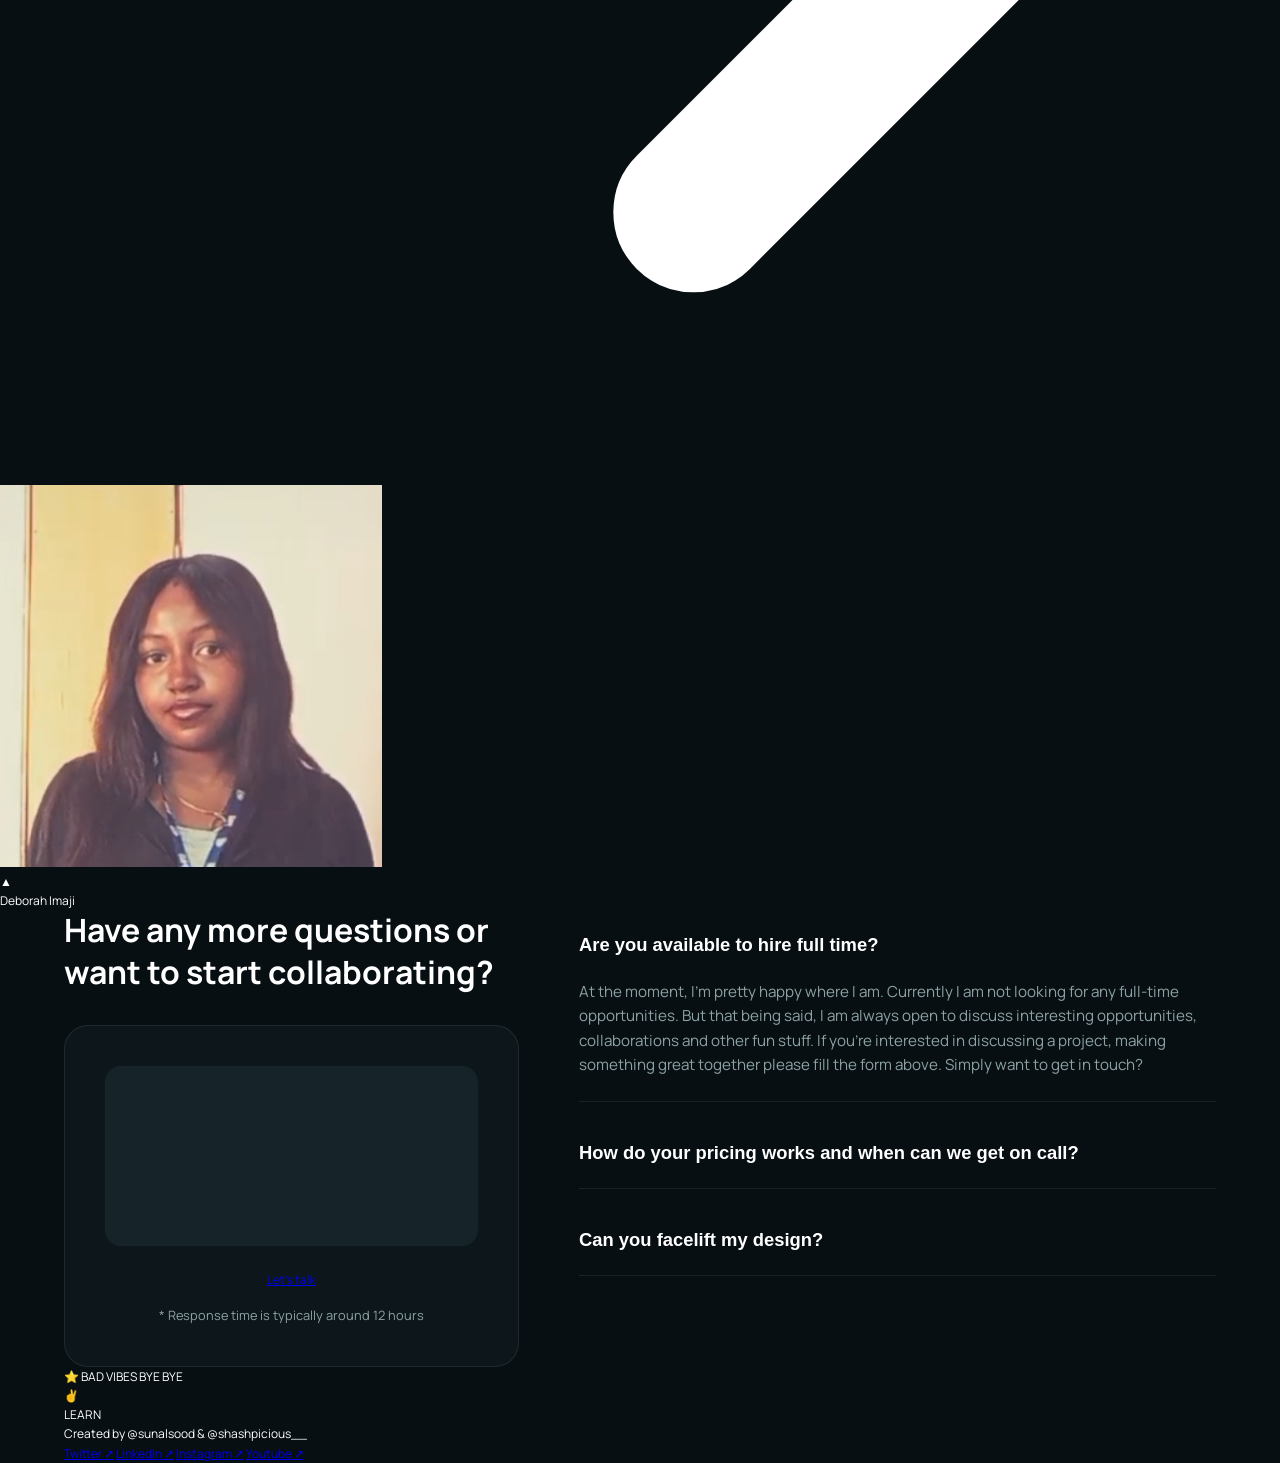
==== commit 197ca139: "Wrote HTML for about page" ====
--- a/index.html
+++ b/index.html
@@ -462,6 +462,51 @@
 
         <!-- ABOUT SECTION -->
 
+        <section class="about-section">
+            <div class="about-container">
+                <div class="about-copy">
+                    <span>ABOUT ME</span>
+                    <h2>Know who I am</h2>
+                    <p>My journey in a few words</p>
+                    <p>
+                        I'm a software engineering trainee @100Devs with hands-on experience building real websites
+                        for real clients. Through 100Devs, I've built a strong foundation in modern web development.
+                        Through freelancing, I've turned that foundation into work that solve real-world problems
+                        for actual people. I build clean, functional websites that look good and work well. If you
+                        need someone who is driven, capable, and gets things done, let's talk.
+                    </p>
+                    <a href="about.html" target="_blank">
+                        <div>
+                            <p>Know more</p>
+                            <svg viewBox="0 0 24 24" fill="none" xmlns="http://www.w3.org/2000/svg" stroke="#FFFFFF">
+                                <g id="SVGRepo_bgCarrier" stroke-width="0"></g>
+                                <g id="SVGRepo_tracerCarrier" stroke-linecap="round" stroke-linejoin="round"></g>
+                                <g id="SVGRepo_iconCarrier">
+                                    <path fill-rule="evenodd" clip-rule="evenodd"
+                                        d="M12.2929 4.29289C12.6834 3.90237 13.3166 3.90237 13.7071 4.29289L20.7071 11.2929C21.0976 11.6834 21.0976 12.3166 20.7071 12.7071L13.7071 19.7071C13.3166 20.0976 12.6834 20.0976 12.2929 19.7071C11.9024 19.3166 11.9024 18.6834 12.2929 18.2929L17.5858 13H4C3.44772 13 3 12.5523 3 12C3 11.4477 3.44772 11 4 11H17.5858L12.2929 5.70711C11.9024 5.31658 11.9024 4.68342 12.2929 4.29289Z"
+                                        fill="#FFFFFF"></path>
+                                </g>
+                            </svg>
+                        </div>
+                    </a>
+                </div>
+
+                <div class="about-image">
+                    <div class="about-image-wrapper">
+                        <img src="assets/about/DeborahImaji-headshot.jpg" alt="Deborah Imaji headshot">
+                    </div>
+                </div>
+            </div>
+
+            <div class="about-label">
+                <div class="about-label-arrow">▲</div>
+                <div class="about-label-name">
+                    <p>Deborah Imaji</p>
+                </div>
+            </div>
+        </section>
+
+
         <section id="faq" class="section faq-section">
             <div class="container faq-grid">
                 <div class="faq-cta-panel">
--- a/css/style.css
+++ b/css/style.css
@@ -1147,413 +1147,6 @@
 
 /* ABOUT SECTION */
 
-.about-section {
-    align-items: center;
-    display: flex;
-    flex-direction: row;
-    flex-wrap: nowrap;
-    gap: 10px;
-    height: 442px;
-    justify-content: center;
-    left: calc(50.00000000000002% - 100% / 2);
-    overflow: hidden;
-    padding: 0;
-    position: absolute;
-    top: 5284px;
-    width: 100%;
-}
-
-.about-full-section {
-    align-items: center;
-    display: flex;
-    flex: none;
-    flex-direction: row;
-    flex-wrap: nowrap;
-    height: 442px;
-    justify-content: space-between;
-    overflow: visible;
-    padding: 0;
-    position: relative;
-    width: 1059px;
-}
-
-.about-text-section {
-    align-items: flex-start;
-    display: flex;
-    flex: none;
-    flex-direction: column;
-    gap: 20px;
-    height: min-content;
-    justify-content: center;
-    overflow: hidden;
-    padding: 0;
-    position: relative;
-    height: 630px;
-}
-
-.about-section-heading {
-    align-items: flex-start;
-    display: flex;
-    flex: none;
-    flex-direction: column;
-    flex-wrap: nowrap;
-    gap: 24px;
-    height: min-content;
-    justify-content: flex-start;
-    overflow: visible;
-    padding: 0;
-    position: relative;
-    width: min-content;
-    z-index: 1;
-}
-
-.about-title-container {
-    outline: none;
-    display: flex;
-    flex: none;
-    flex-direction: column;
-    height: auto;
-    justify-content: center;
-    flex-shrink: 0;
-    position: relative;
-    transform: none;
-    width: auto;
-}
-
-.about-title {
-    font-size: 0.875rem;
-    font-weight: 600;
-    letter-spacing: 0.4em;
-    line-height: 120%;
-    margin: 0;
-    padding: 0;
-    text-align: left;
-}
-
-.about-title span {
-    -webkit-text-fill-color: transparent;
-    background-clip: text;
-    background-image: linear-gradient(99.6983deg, rgb(198, 252, 166) 0%, rgba(167, 252, 238, 0.74) 100%);
-    display: inline-block;
-    padding: max(0em, calc(calc(1.3em - 120%) / 2));
-}
-
-.about-header-container {
-    align-content: flex-start;
-    align-items: flex-start;
-    display: flex;
-    flex: none;
-    flex-direction: column;
-    flex-wrap: nowrap;
-    gap: 16px;
-    height: min-content;
-    justify-content: flex-start;
-    overflow: visible;
-    padding: 0;
-    position: relative;
-    width: min-content;
-}
-
-.about-header-title {
-    outline: none;
-    display: flex;
-    flex-direction: column;
-    justify-content: center;
-    flex-shrink: 0;
-    transform: none;
-
-    flex: none;
-    height: auto;
-    position: relative;
-    white-space: pre;
-    width: auto;
-}
-
-.about-header-title p {
-    color: rgb(255, 255, 255);
-    font-family: 'Pockota Medium';
-    font-size: 3rem;
-    font-weight: 400;
-    letter-spacing: -0.02em;
-    line-height: 120%;
-    margin: 0;
-    padding: 0;
-    text-align: left;
-}
-
-.about-header-subtitle {
-    outline: none;
-    display: flex;
-    flex-direction: column;
-    justify-content: flex-start;
-    flex-shrink: 0;
-    transform: none;
-
-    flex: none;
-    height: auto;
-    position: relative;
-    white-space: pre;
-    width: auto;
-}
-
-.about-header-subtitle p {
-    color: rgb(255, 255, 255);
-    font-size: 1.25rem;
-    line-height: 150%;
-    margin: 0;
-    padding: 0;
-    text-align: left;
-}
-
-.about-section-content {
-    outline: none;
-    display: flex;
-    flex-direction: column;
-    justify-content: flex-start;
-    flex-shrink: 0;
-    transform: none;
-
-    flex: none;
-    height: auto;
-    margin: 0 50px 0 -110px;
-    position: relative;
-    white-space: pre-wrap;
-    word-break: break-word;
-    word-wrap: break-word;
-}
-
-.about-section-content p {
-    color: rgba(255, 255, 255, 0.5);
-    font-size: 1.25rem;
-    font-weight: 500;
-    line-height: 150%;
-    margin: 0;
-    padding: 0;
-    text-align: left;
-}
-
-.about-more-container {
-    flex: none;
-    height: 48px;
-    position: relative;
-    width: auto;
-}
-
-.about-more-wrapper {
-    display: contents;
-}
-
-.about-more-link {
-    background-color: rgb(8, 24, 34);
-    border-radius: 12px;
-    box-shadow: rgba(0, 0, 0, 0.08) 0px 2px 24px 0px, rgba(0, 0, 0, 0.11) 0px -2px 4px 0px inset;
-    height: 100%;
-    opacity: 1;
-
-    align-items: center;
-    display: flex;
-    flex-direction: column;
-    flex-wrap: nowrap;
-    gap: 10px;
-    justify-content: center;
-    overflow: hidden;
-    padding: 12px 20px;
-    position: relative;
-    text-decoration: none;
-    transition: all 0.3s ease-in-out;
-    width: min-content;
-}
-
-.about-more-link:hover {
-    background: radial-gradient(39.2% 50% at 47.699999999999996% 107.2%, hsl(204, 47%, 29%) 0%, hsl(203, 60%, 16%) 37.36658262101025%, rgb(8, 24, 34) 93.53709177927928%);
-}
-
-.about-more-link::after {
-    content: "";
-    border-width: 1px 1px 1px 1px;
-    border-color: rgba(255, 255, 255, 0.2);
-    border-style: solid;
-    width: 100%;
-    height: 100%;
-    position: absolute;
-    box-sizing: border-box;
-    left: 0;
-    top: 0;
-    border-radius: inherit;
-    pointer-events: none;
-}
-
-.about-more-content {
-    opacity: 1;
-    align-content: center;
-    align-items: center;
-    display: flex;
-    flex: none;
-    flex-direction: row;
-    flex-wrap: nowrap;
-    gap: 8px;
-    height: 22px;
-    justify-content: center;
-    overflow: visible;
-    padding: 0;
-    position: relative;
-    width: 147px;
-}
-
-.about-more-text {
-    outline: none;
-    display: flex;
-    flex-direction: column;
-    justify-content: flex-start;
-    flex-shrink: 0;
-    transform: none;
-    transform-origin: 50% 50% 0px;
-
-    flex: none;
-    height: auto;
-    position: relative;
-    white-space: pre;
-    width: auto;
-}
-
-.about-more-text p {
-    color: rgb(255, 255, 255);
-    font-size: 1rem;
-    font-weight: 700;
-    line-height: 1.2em;
-    margin: 0;
-    padding: 0;
-    text-align: start;
-}
-
-.about-more-arrow {
-    image-rendering: pixelated;
-    flex-shrink: 0;
-    background-size: 100% 100%;
-    background-image: url("data:image/svg+xml;utf8,%3Csvg%20xmlns%3D%22http%3A%2F%2Fwww.w3.org%2F2000%2Fsvg%22%20xmlns%3Axlink%3D%22http%3A%2F%2Fwww.w3.org%2F1999%2Fxlink%22%20viewBox%3D%220%200%2018%2018%22%3E%3Cpath%20d%3D%22M%2015.784%209.597%20L%2010.722%2014.659%20C%2010.392%2014.99%209.857%2014.99%209.527%2014.659%20C%209.197%2014.329%209.197%2013.794%209.527%2013.464%20L%2013.148%209.844%20L%202.813%209.844%20C%202.347%209.844%201.969%209.466%201.969%209%20C%201.969%208.534%202.347%208.156%202.813%208.156%20L%2013.148%208.156%20L%209.528%204.534%20C%209.198%204.204%209.198%203.669%209.528%203.338%20C%209.858%203.008%2010.393%203.008%2010.723%203.338%20L%2015.786%208.401%20C%2015.945%208.559%2016.034%208.775%2016.034%208.999%20C%2016.033%209.224%2015.944%209.439%2015.784%209.597%20Z%22%20fill%3D%22hsl(0%2C%200%25%2C%20100%25)%22%3E%3C%2Fpath%3E%3C%2Fsvg%3E");
-    transform: none;
-    transform-origin: 50% 50% 0px;
-
-    flex: none;
-    height: 18px;
-    position: relative;
-    width: 18px;
-}
-
-.about-image-section {
-    background-color: #f6f6f6;
-    box-shadow: inset -1px 1px 4px #716f6f3b, 2px 2px 4px #0b1a23;
-    flex: none;
-    height: 366px;
-    overflow: hidden;
-    position: relative;
-    transform: rotate(8deg);
-    width: 300px;
-}
-
-.about-image-container {
-    flex: none;
-    height: 275px;
-    left: calc(50.00000000000002% - 273px / 2);
-    overflow: hidden;
-    position: absolute;
-    top: 11px;
-    width: 273px;
-}
-
-.about-image-wrapper {
-    position: absolute;
-    border-radius: inherit;
-    top: 0;
-    right: 0;
-    bottom: 0;
-    left: 0;
-}
-
-.about-image-wrapper img {
-    display: block;
-    width: 100%;
-    height: 100%;
-    border-radius: inherit;
-    object-position: center;
-    object-fit: fill;
-    image-rendering: auto;
-}
-
-.about-mouse {
-    height: 45px;
-    left: 1063px;
-    overflow: visible;
-    position: absolute;
-    top: 5681px;
-    width: 104px;
-}
-
-.about-mouse-arrow {
-    image-rendering: pixelated;
-    fill: rgba(0, 0, 0, 1);
-    color: rgba(0, 0, 0, 1);
-
-    inset: -2px 92px 30px -2px;
-    position: absolute;
-}
-
-.about-mouse-arrow-container {
-    width: 100%;
-    height: 100%;
-    aspect-ratio: inherit;
-}
-
-.about-mouse-arrow-container svg {
-    display: block;
-    width: 100%;
-    height: 100%;
-}
-
-.about-mouse-name {
-    align-items: flex-start;
-    background: linear-gradient(99.69833281472663deg, #c6fca6 0%, rgba(167, 252, 238, .7400000095367432) 100%);
-    box-shadow: 0 2.5999996662139893px 5.1999993324279785px #0000001f;
-    display: flex;
-    flex-direction: row;
-    flex-wrap: nowrap;
-    gap: 0px;
-    height: min-content;
-    justify-content: flex-start;
-    left: 17px;
-    overflow: hidden;
-    padding: 2.5999996662139893px 4.0430006980896px 1.5470006465911865px 5.1999993324279785px;
-    position: absolute;
-    top: 23px;
-    width: min-content;
-}
-
-.about-mouse-name-container {
-    outline: none;
-    display: flex;
-    flex-direction: column;
-    justify-content: center;
-    flex-shrink: 0;
-    transform: none;
-
-    flex: none;
-    height: auto;
-    position: relative;
-    white-space: pre;
-    width: auto;
-}
-
-.about-mouse-name-container p {
-    color: #000;
-    font-size: 0.894rem;
-    font-weight: 400;
-    line-height: 1.073rem;
-    margin: 0;
-    padding: 0;
-    text-align: start;
-    white-space: pre;
-}
-
 /* FAQ ACCORDION STRUCTURE */
 .faq-grid {
     display: grid;
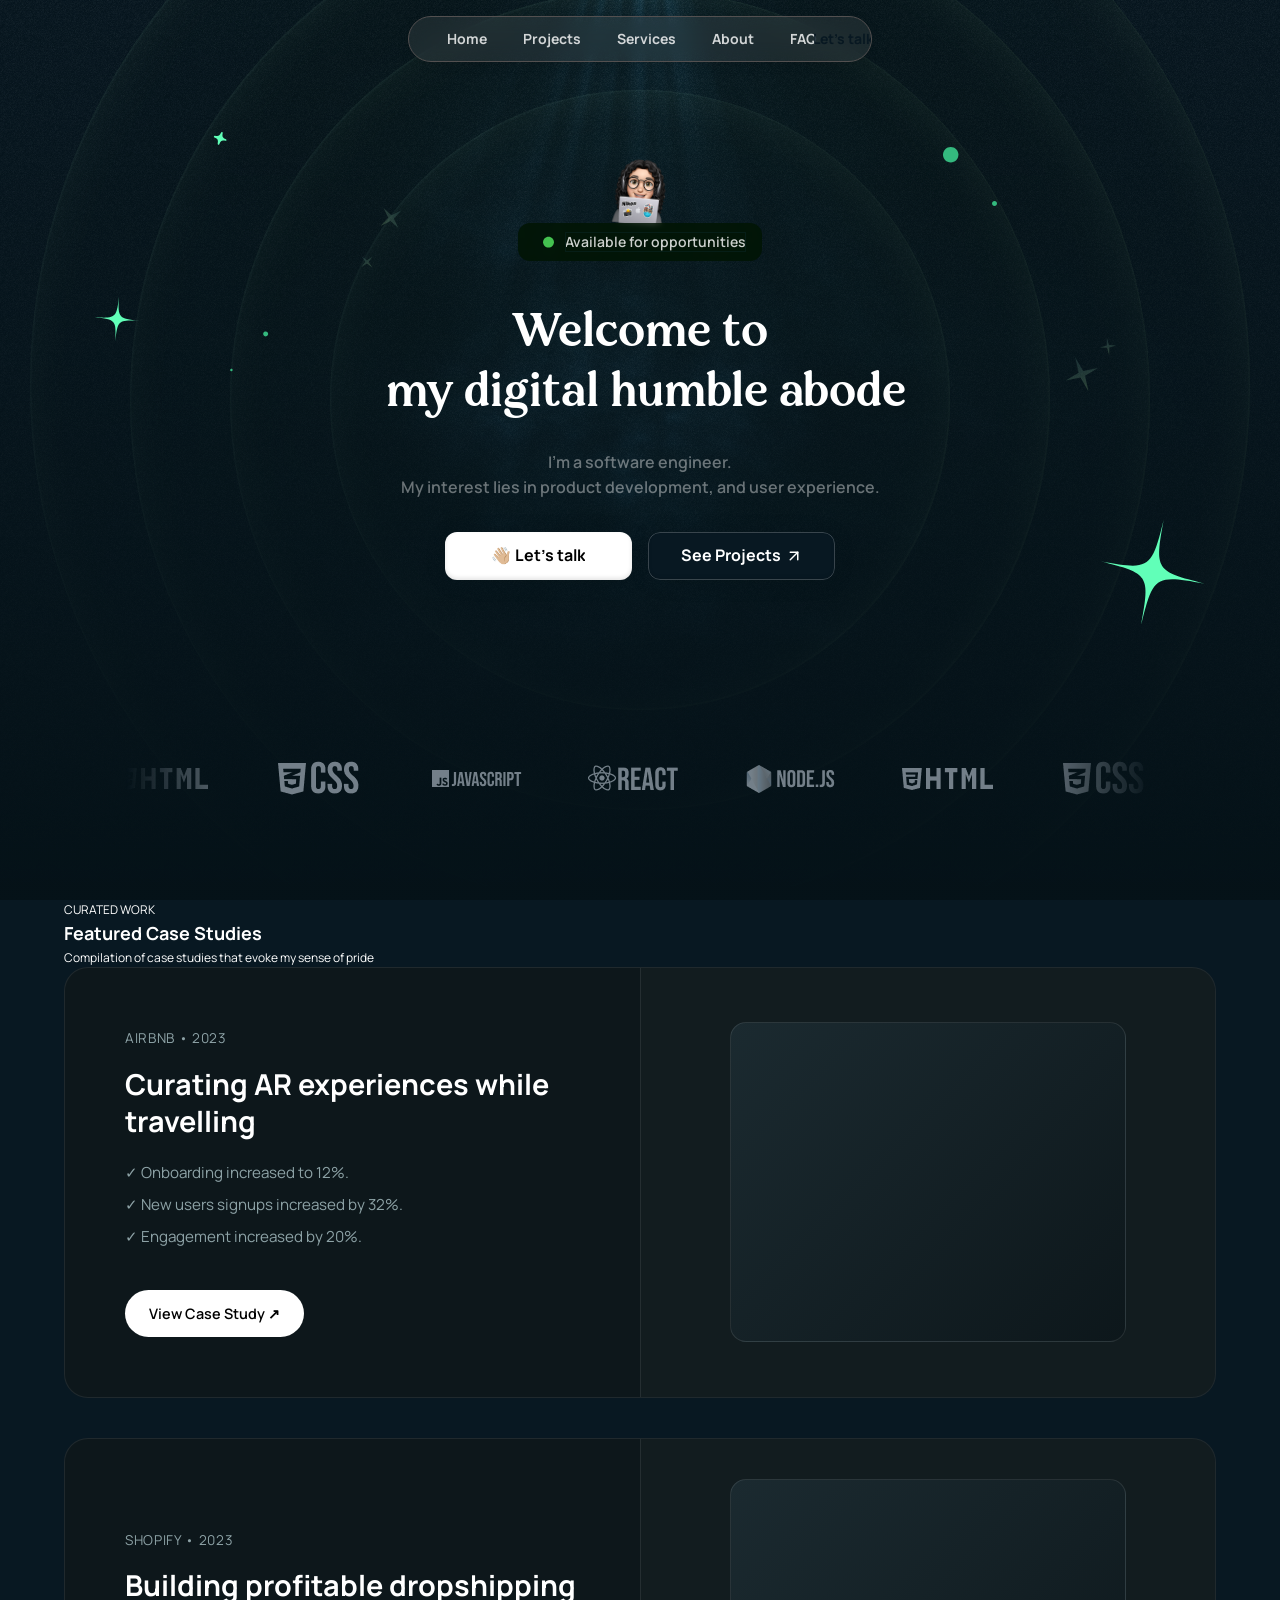
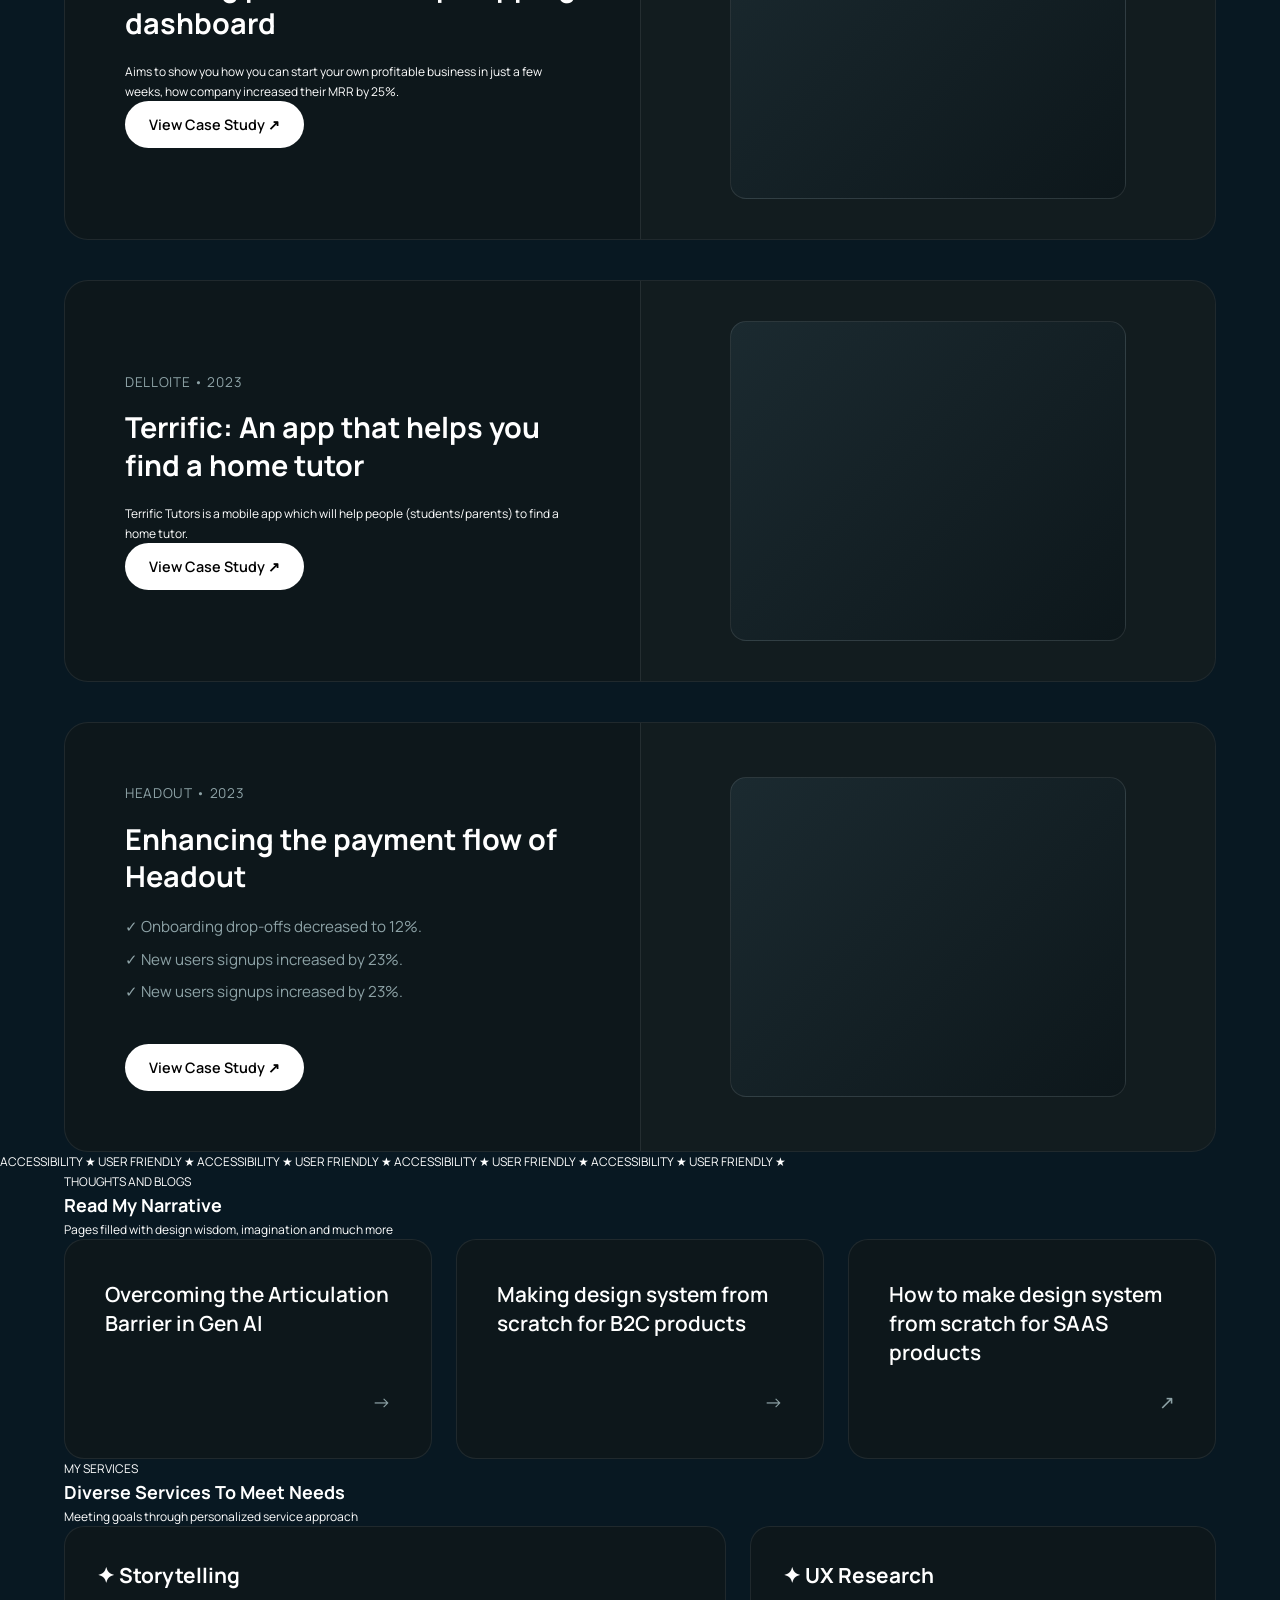
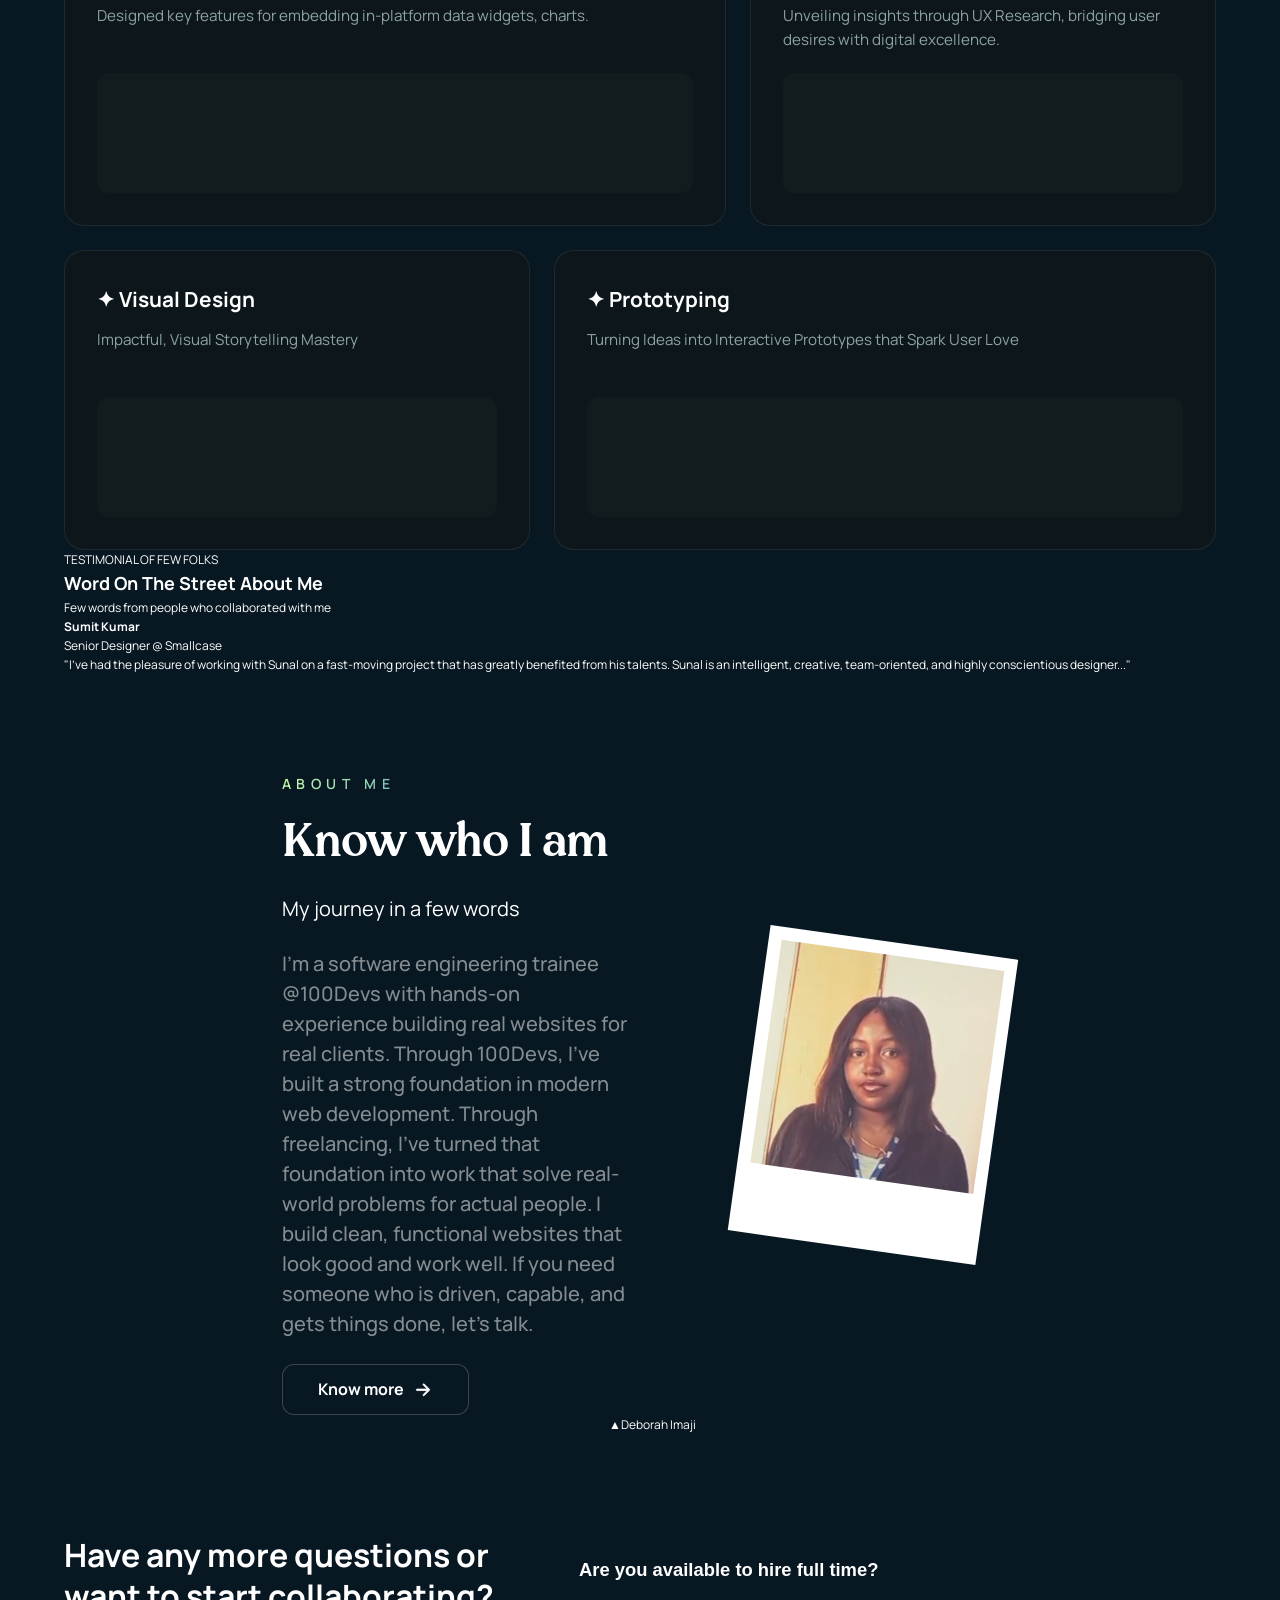
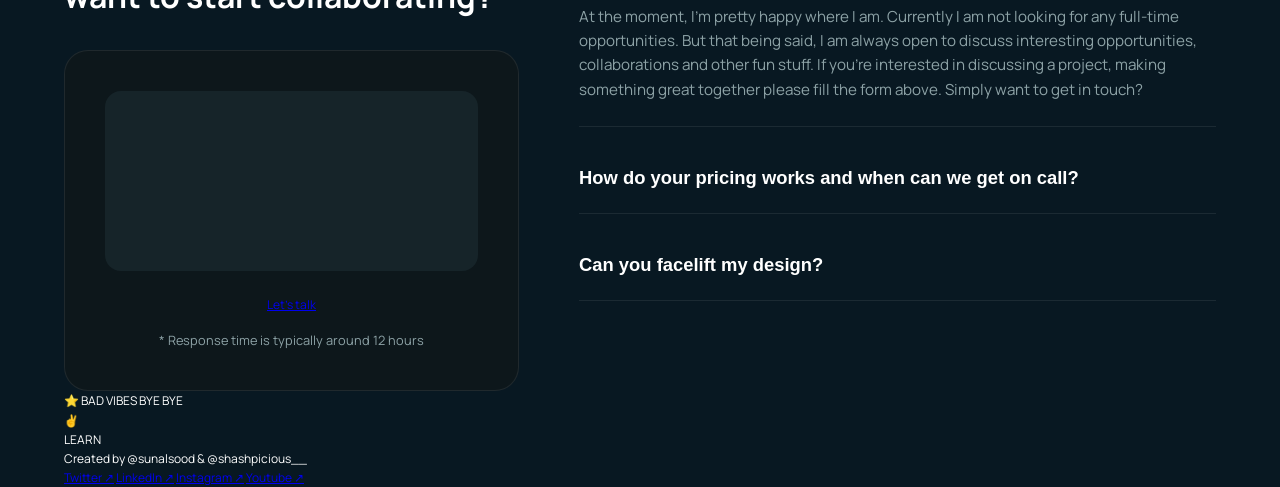
==== commit 7fcc77d4: "Wrote CSS for about copy" ====
--- a/index.html
+++ b/index.html
@@ -465,17 +465,17 @@
         <section class="about-section">
             <div class="about-container">
                 <div class="about-copy">
-                    <span>ABOUT ME</span>
+                    <span class="about-title">ABOUT ME</span>
                     <h2>Know who I am</h2>
-                    <p>My journey in a few words</p>
-                    <p>
+                    <p class="about-subtitle">My journey in a few words</p>
+                    <p class="about-description">
                         I'm a software engineering trainee @100Devs with hands-on experience building real websites
                         for real clients. Through 100Devs, I've built a strong foundation in modern web development.
                         Through freelancing, I've turned that foundation into work that solve real-world problems
                         for actual people. I build clean, functional websites that look good and work well. If you
                         need someone who is driven, capable, and gets things done, let's talk.
                     </p>
-                    <a href="about.html" target="_blank">
+                    <a href="about.html" target="_blank" class="about-more-link">
                         <div>
                             <p>Know more</p>
                             <svg viewBox="0 0 24 24" fill="none" xmlns="http://www.w3.org/2000/svg" stroke="#FFFFFF">
--- a/css/style.css
+++ b/css/style.css
@@ -34,7 +34,7 @@
 }
 
 body {
-    background-color: var(--bg-dark);
+    background-color: rgb(8, 24, 34);
     color: var(--text-primary);
     font-family: "Manrope", sans-serif;
     font-size: 0.75rem;
@@ -1147,6 +1147,109 @@
 
 /* ABOUT SECTION */
 
+.about-section {
+    padding: 100px 0;
+}
+
+.about-container {
+    align-items: center;
+    display: flex;
+    gap: 120px;
+    justify-content: space-between;
+    margin: 0 auto;
+    width: 56%;
+}
+
+.about-title {
+    background-clip: text;
+    background-image: linear-gradient(99.6983deg, rgb(198, 252, 166) 0%, rgba(167, 252, 238, 0.74) 100%);
+    font-size: 0.875rem;
+    font-weight: 600;
+    letter-spacing: 0.35rem;
+    line-height: 1.05rem;
+    -webkit-text-fill-color: transparent;
+}
+
+.about-copy h2 {
+    font-family: 'Pockota Medium';
+    font-size: 3rem;
+    font-weight: 400;
+    letter-spacing: -0.06rem;
+    line-height: 6.25rem;
+}
+
+.about-subtitle {
+    font-size: 1.25rem;
+    font-weight: 400;
+    line-height: 1.875rem;
+}
+
+.about-description {
+    color: rgba(255, 255, 255, 0.5);
+    font-size: 1.25rem;
+    font-weight: 500;
+    line-height: 1.875rem;
+    margin: 25px 0;
+}
+
+.about-more-link {
+    background: rgb(8, 24, 34);
+    border: 1px solid rgba(255, 255, 255, 0.2);
+    border-radius: 12px;
+    display: flex;
+    justify-content: center;
+    padding: 12px 20px;
+    text-decoration: none;
+    transition: all 400ms ease-in-out;
+    width: 187px;
+}
+
+.about-more-link:hover {
+    background: radial-gradient(39.2% 50% at 47.699999999999996% 107.2%, hsl(204, 47%, 29%) 0%, hsl(203, 60%, 16%) 37.36658262101025%, rgb(8, 24, 34) 93.53709177927928%);
+}
+
+.about-more-link div {
+    display: flex;
+    gap: 10px;
+    justify-content: center;
+    transition: all 300ms ease-in-out;
+}
+
+.about-more-link div:hover {
+    transform: scale(1.1);
+}
+
+.about-more-link p {
+    color: rgb(255, 255, 255);
+    font-size: 1rem;
+    font-weight: 700;
+}
+
+.about-more-link svg {
+    width: 18px;
+}
+
+.about-image {
+    transform: rotate(8deg);
+}
+
+.about-image-wrapper {
+    background: rgb(255, 255, 255);
+    padding: 12.5px 12.5px 65px 12.5px;
+    width: 250px;
+}
+
+.about-image-wrapper img {
+    width: 100%;
+}
+
+.about-label {
+    display: flex;
+    justify-content: center;
+    margin-left: 25px;
+}
+
+
 /* FAQ ACCORDION STRUCTURE */
 .faq-grid {
     display: grid;
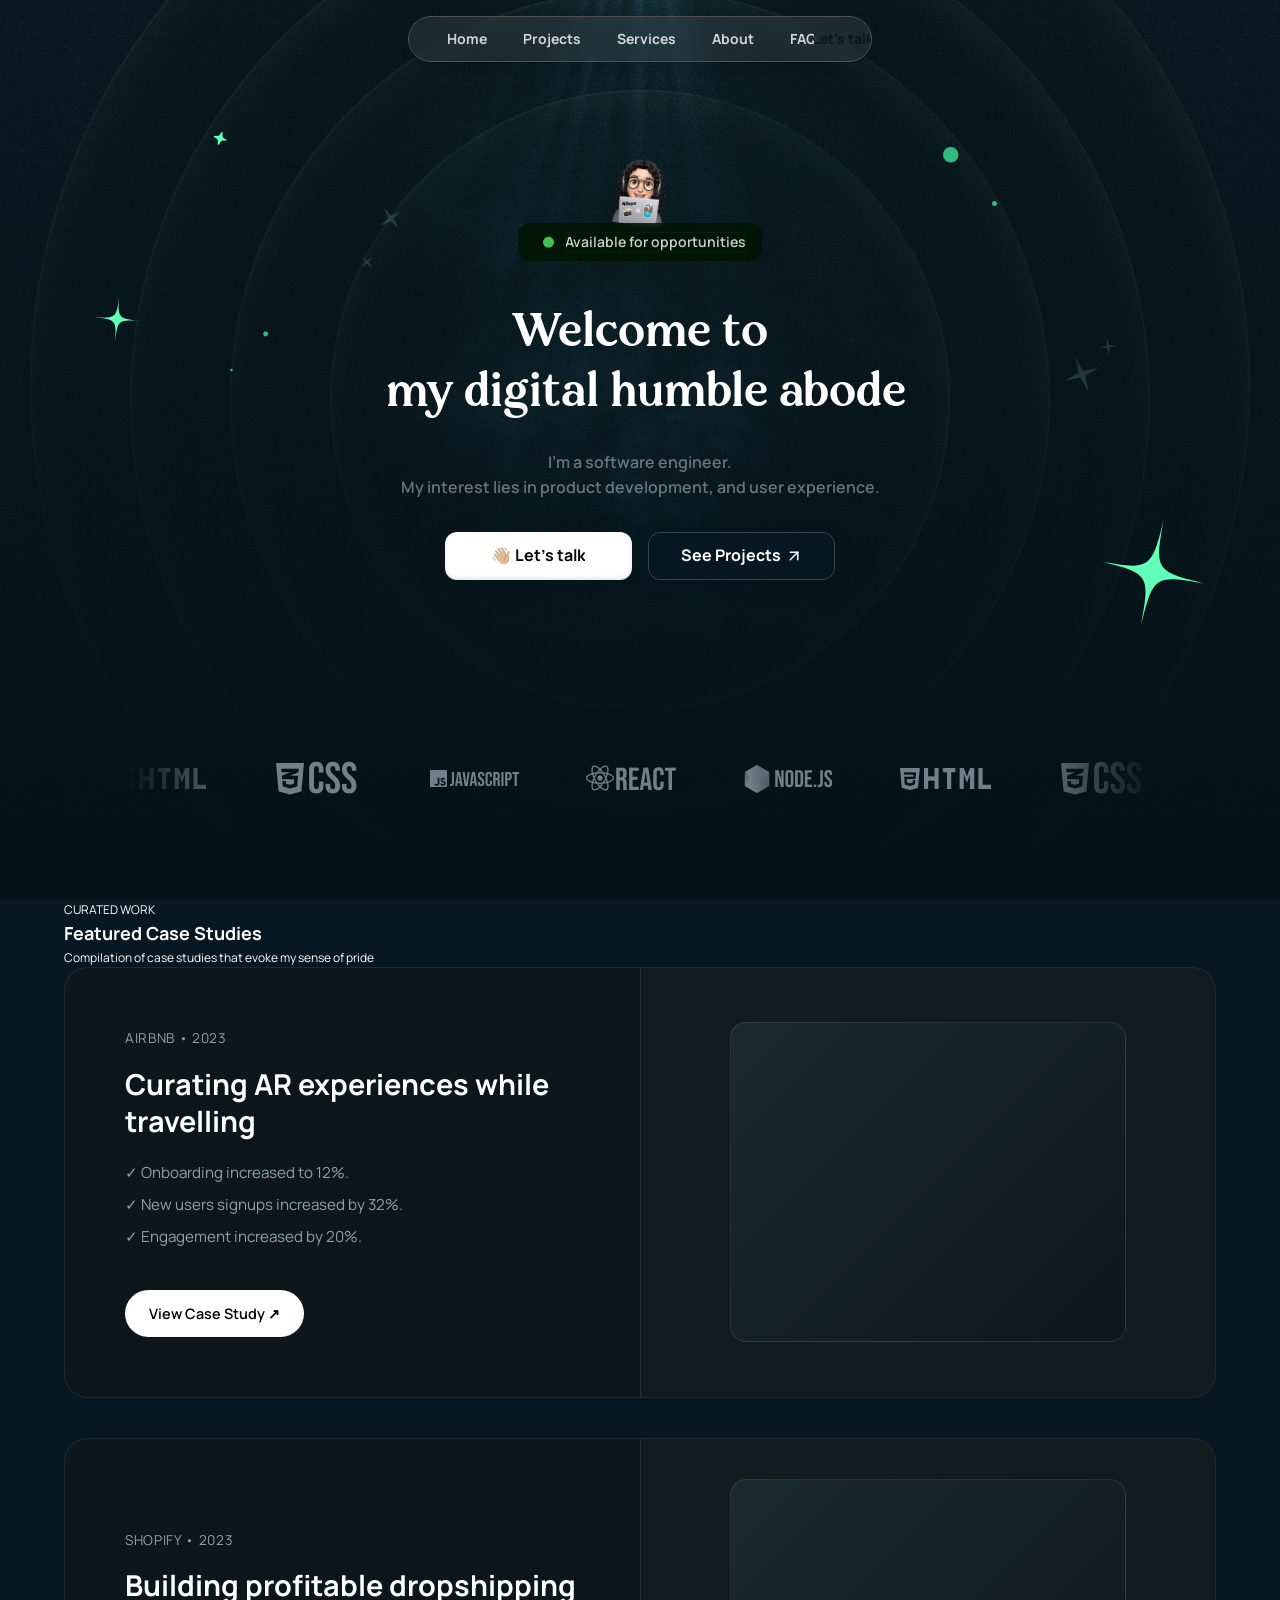
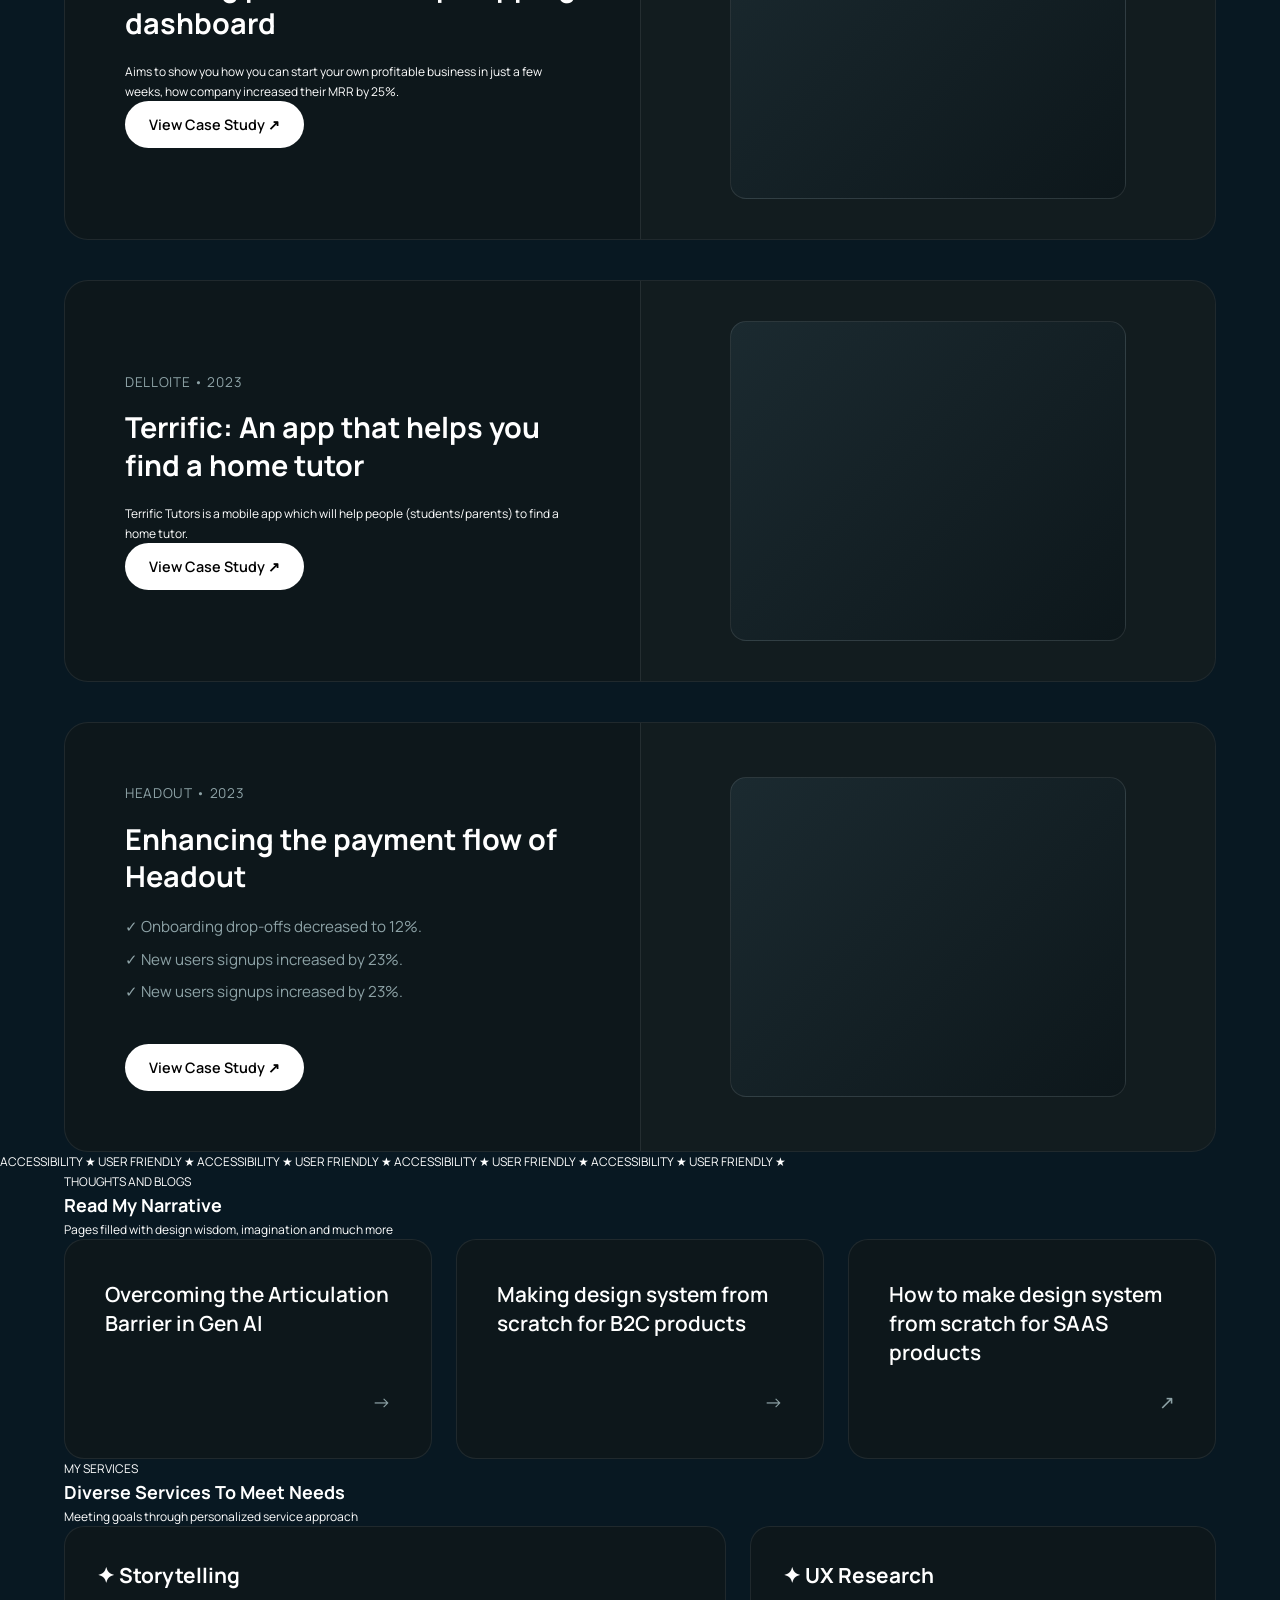
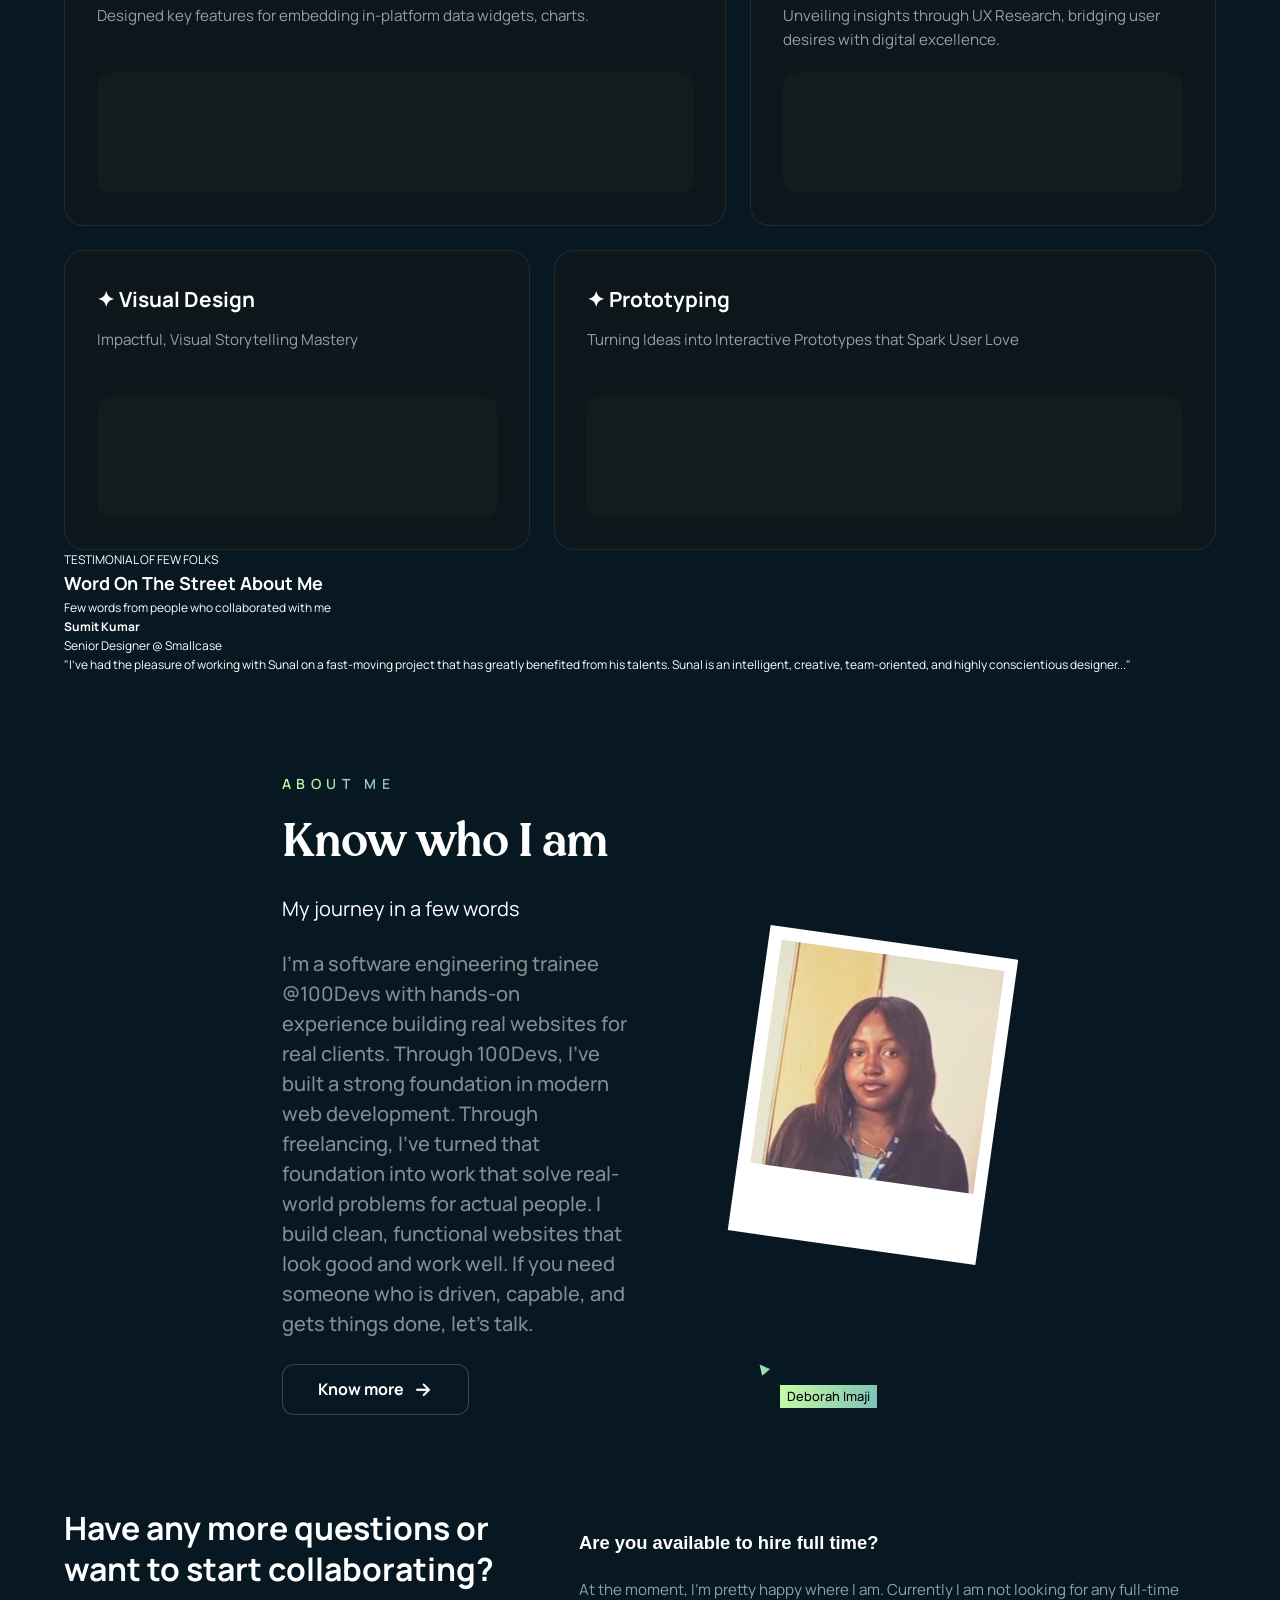
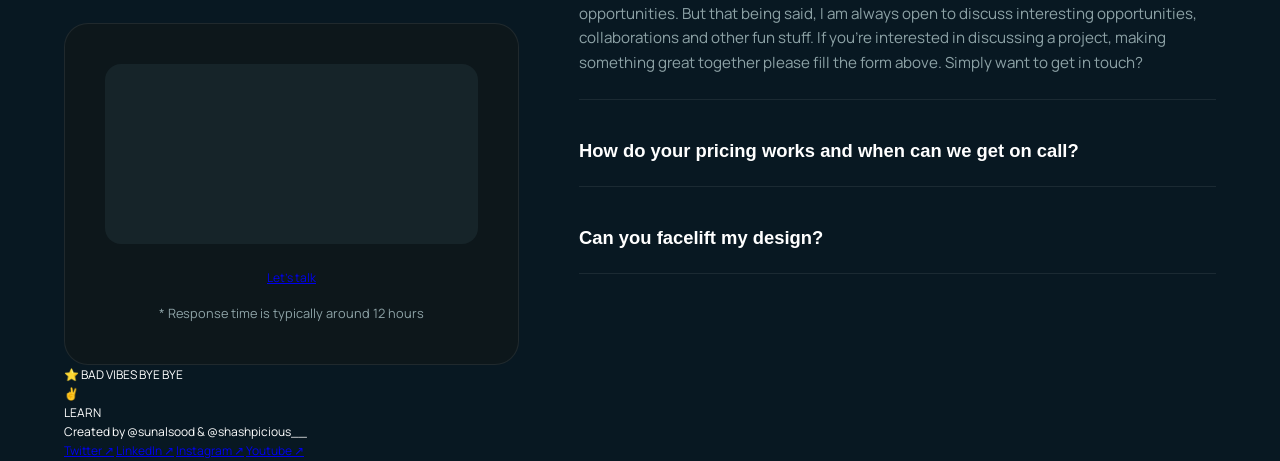
==== commit 1eaf16ba: "Wrote CSS for about label" ====
--- a/index.html
+++ b/index.html
@@ -499,7 +499,9 @@
             </div>
 
             <div class="about-label">
-                <div class="about-label-arrow">▲</div>
+                <div class="about-label-arrow">
+                    <p>▲</p>
+                </div>
                 <div class="about-label-name">
                     <p>Deborah Imaji</p>
                 </div>
--- a/css/style.css
+++ b/css/style.css
@@ -1244,11 +1244,32 @@
 }
 
 .about-label {
-    display: flex;
+    align-items: center;
+    display: flex;
+    gap: 10px;
     justify-content: center;
-    margin-left: 25px;
-}
-
+    margin: -90px 0 0 350px;
+}
+
+.about-label-arrow p {
+    background-clip: text;
+    background-image: linear-gradient(99.6983deg, rgb(198, 252, 166) 0%, rgba(167, 252, 238, 0.74) 100%);
+    font-size: 1.1rem;
+    transform: rotate(-40deg);
+    -webkit-text-fill-color: transparent;
+}
+
+.about-label-name {
+    background: linear-gradient(99.6983deg, rgb(198, 252, 166) 0%, rgba(167, 252, 238, 0.74) 100%);
+    margin-top: 60px;
+    padding: 1px 7px;
+}
+
+.about-label-name p {
+    color: rgb(0, 0, 0);
+    font-size: 0.8rem;
+    font-weight: 500;
+}
 
 /* FAQ ACCORDION STRUCTURE */
 .faq-grid {
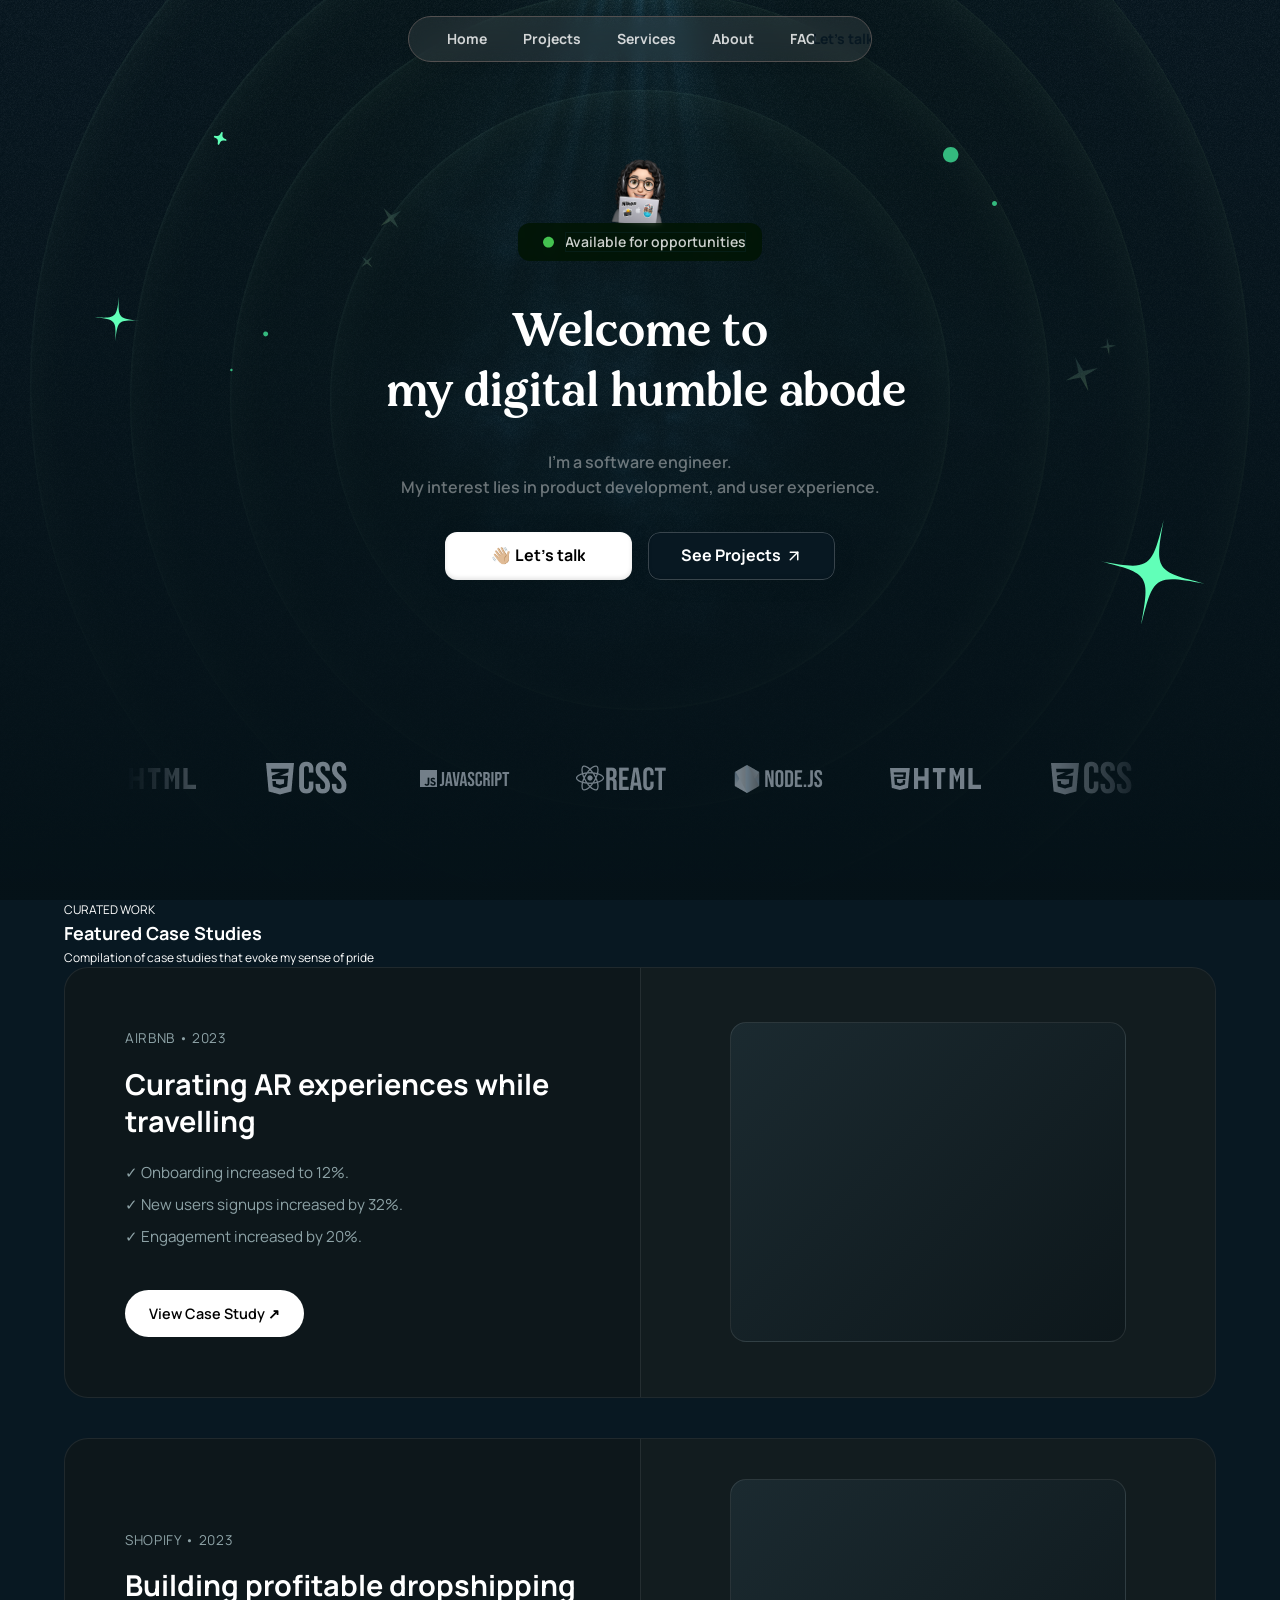
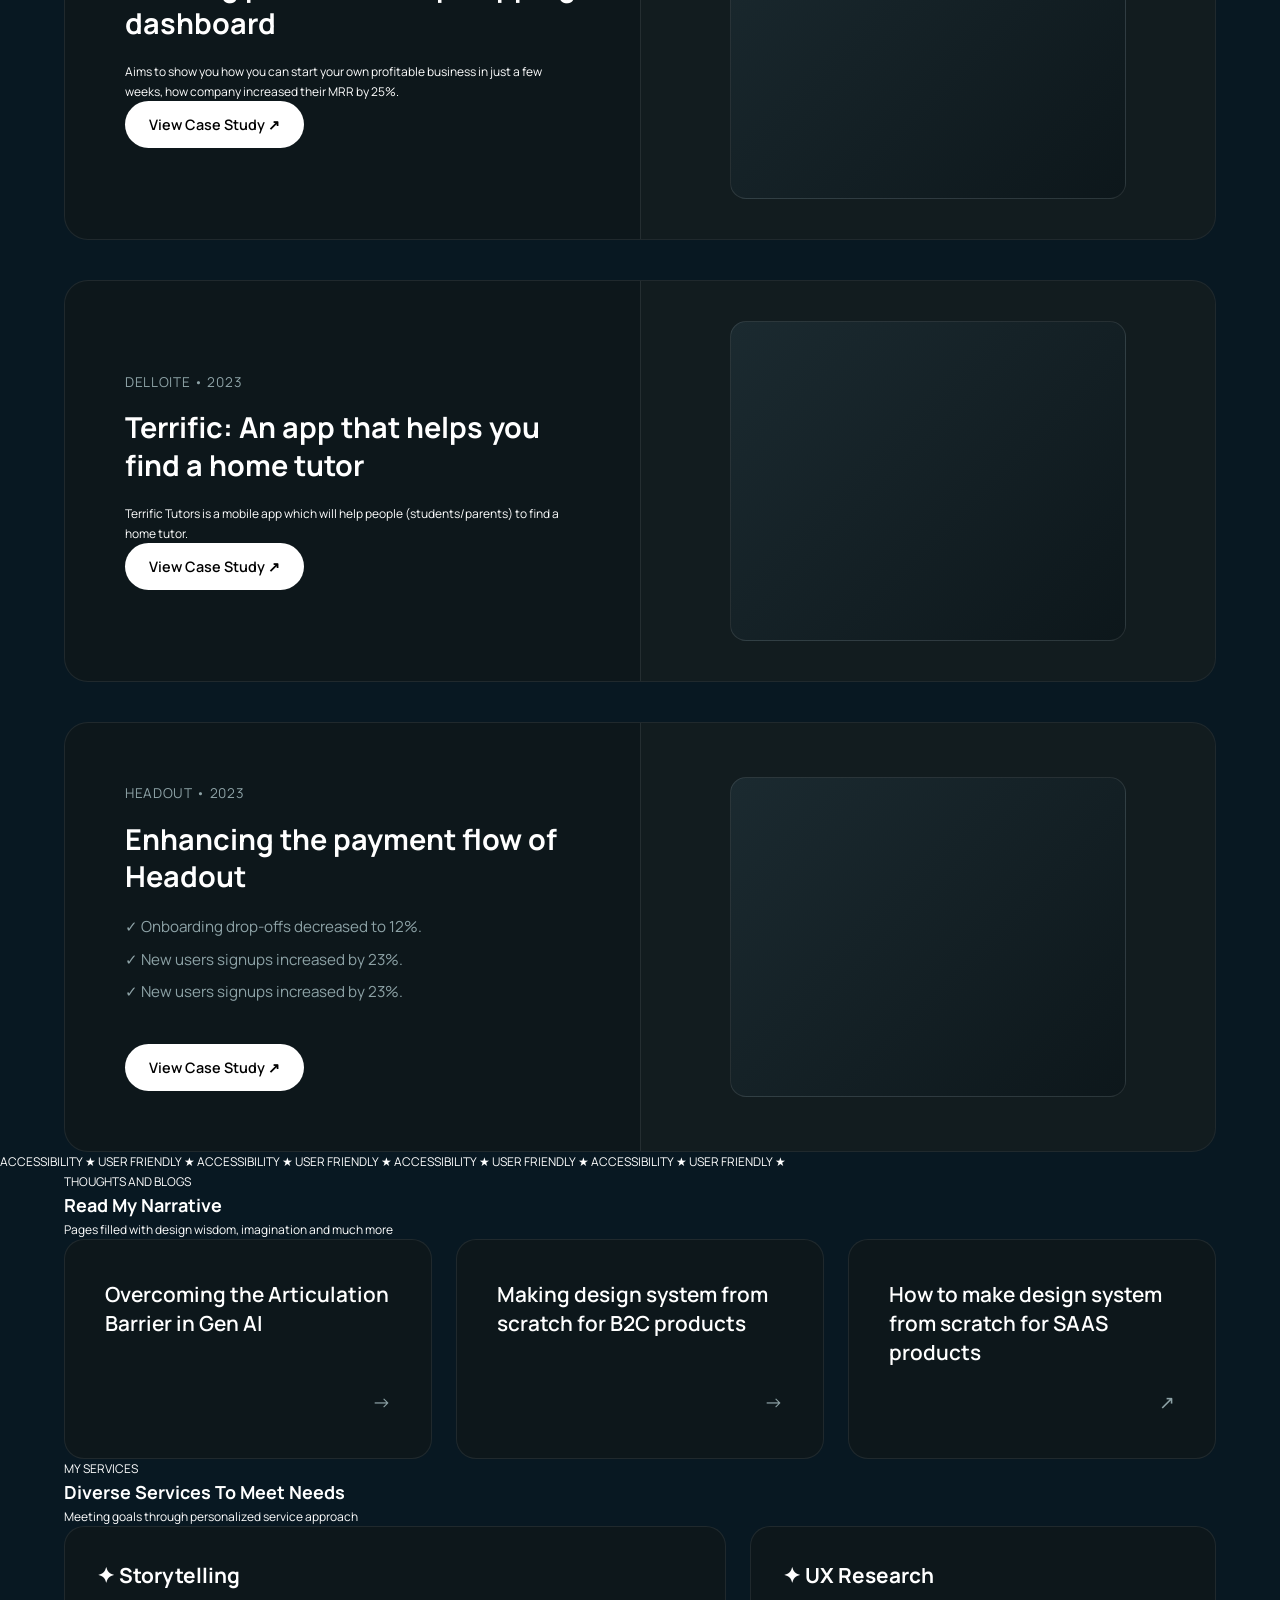
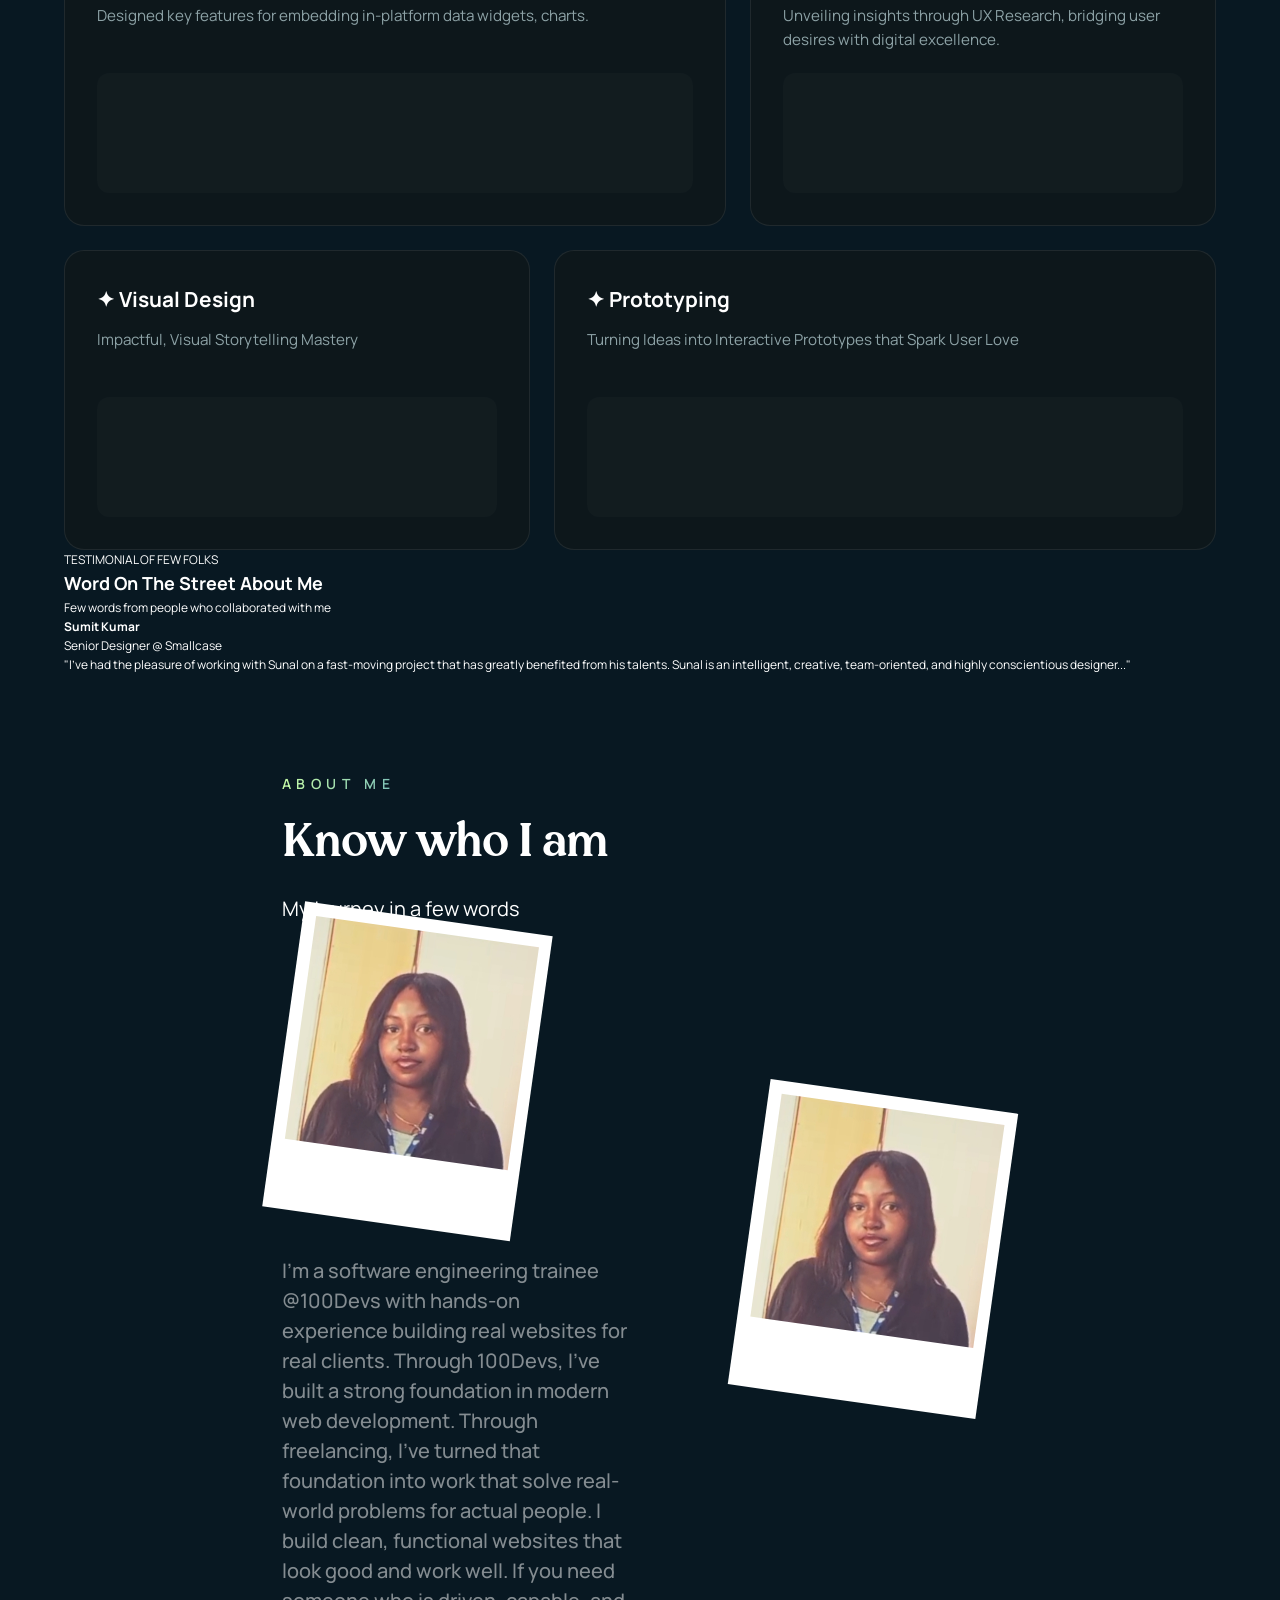
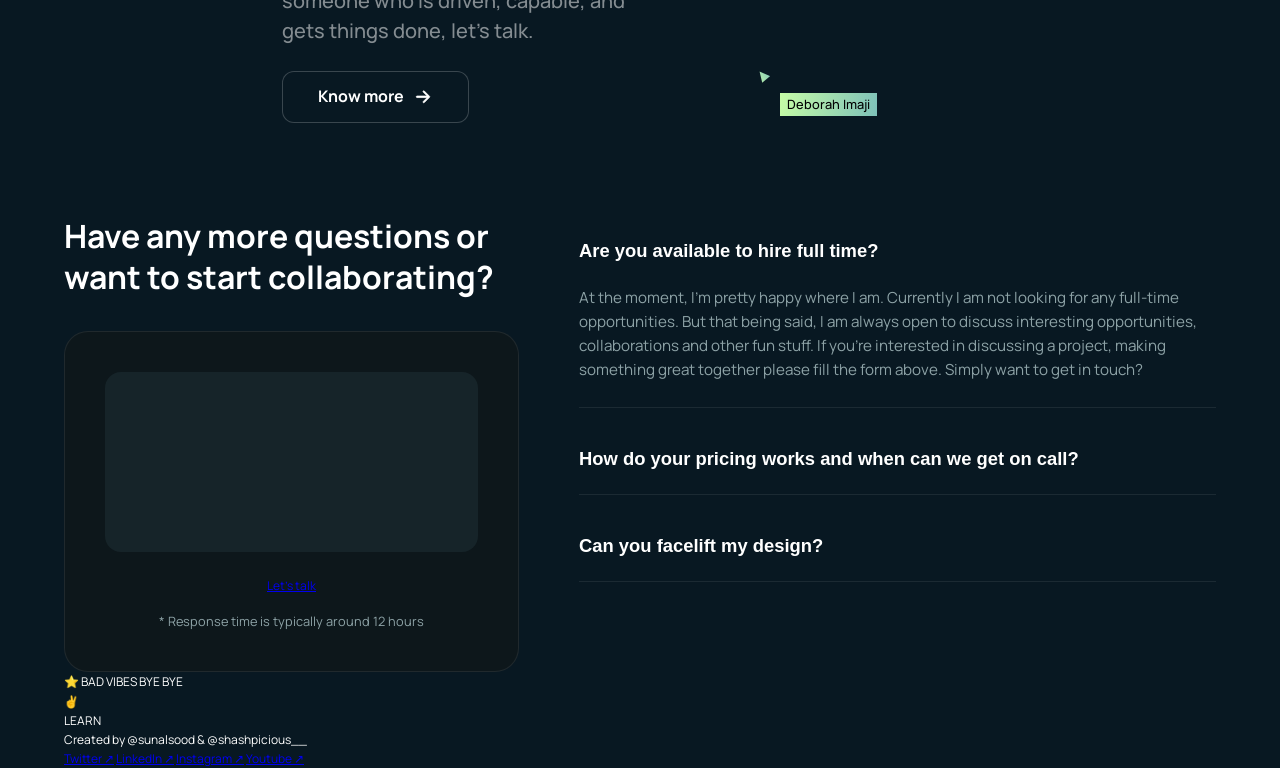
==== commit fe0bb210: "Wrote HTML for about" ====
--- a/index.html
+++ b/index.html
@@ -468,6 +468,13 @@
                     <span class="about-title">ABOUT ME</span>
                     <h2>Know who I am</h2>
                     <p class="about-subtitle">My journey in a few words</p>
+                    
+                    <div class="about-image">
+                    <div class="about-image-wrapper">
+                        <img src="assets/about/DeborahImaji-headshot.jpg" alt="Deborah Imaji headshot">
+                    </div>
+                </div>
+                
                     <p class="about-description">
                         I'm a software engineering trainee @100Devs with hands-on experience building real websites
                         for real clients. Through 100Devs, I've built a strong foundation in modern web development.
@@ -491,7 +498,7 @@
                     </a>
                 </div>
 
-                <div class="about-image">
+                <div class="about-image desktop">
                     <div class="about-image-wrapper">
                         <img src="assets/about/DeborahImaji-headshot.jpg" alt="Deborah Imaji headshot">
                     </div>
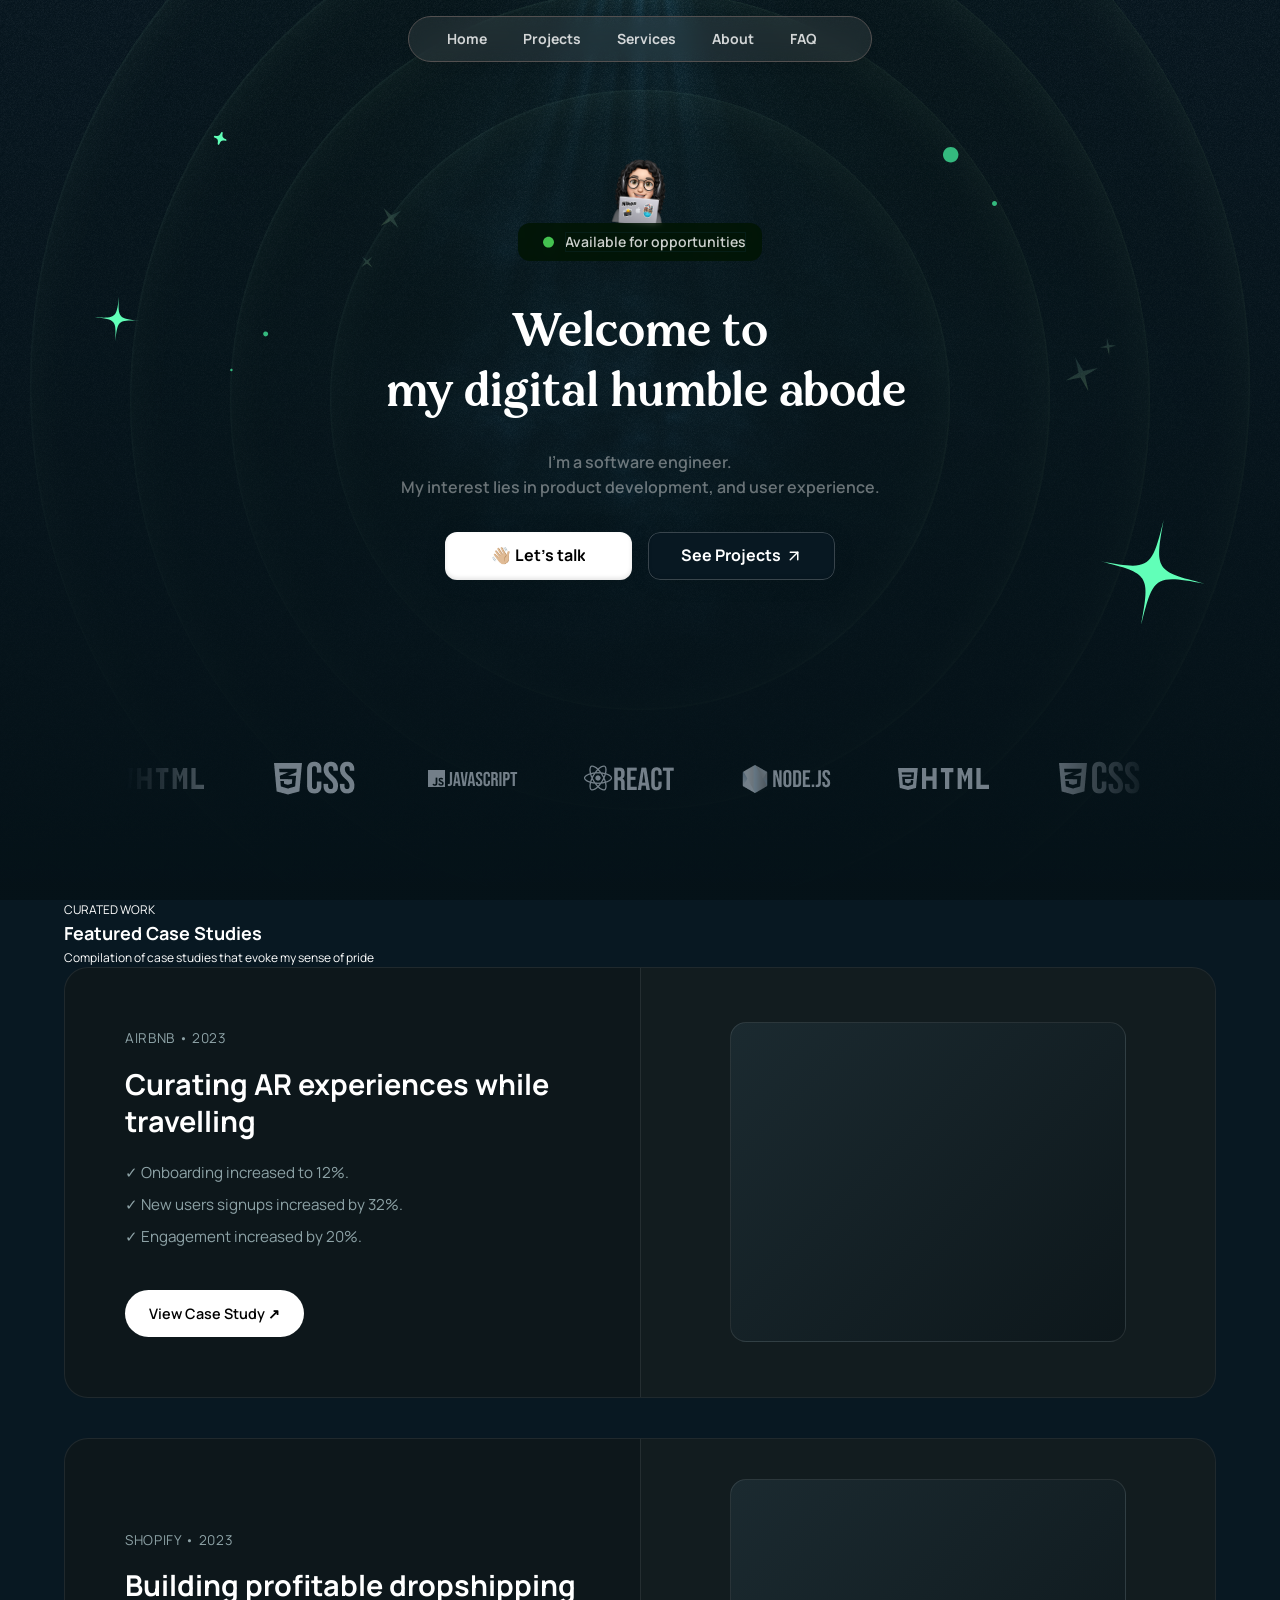
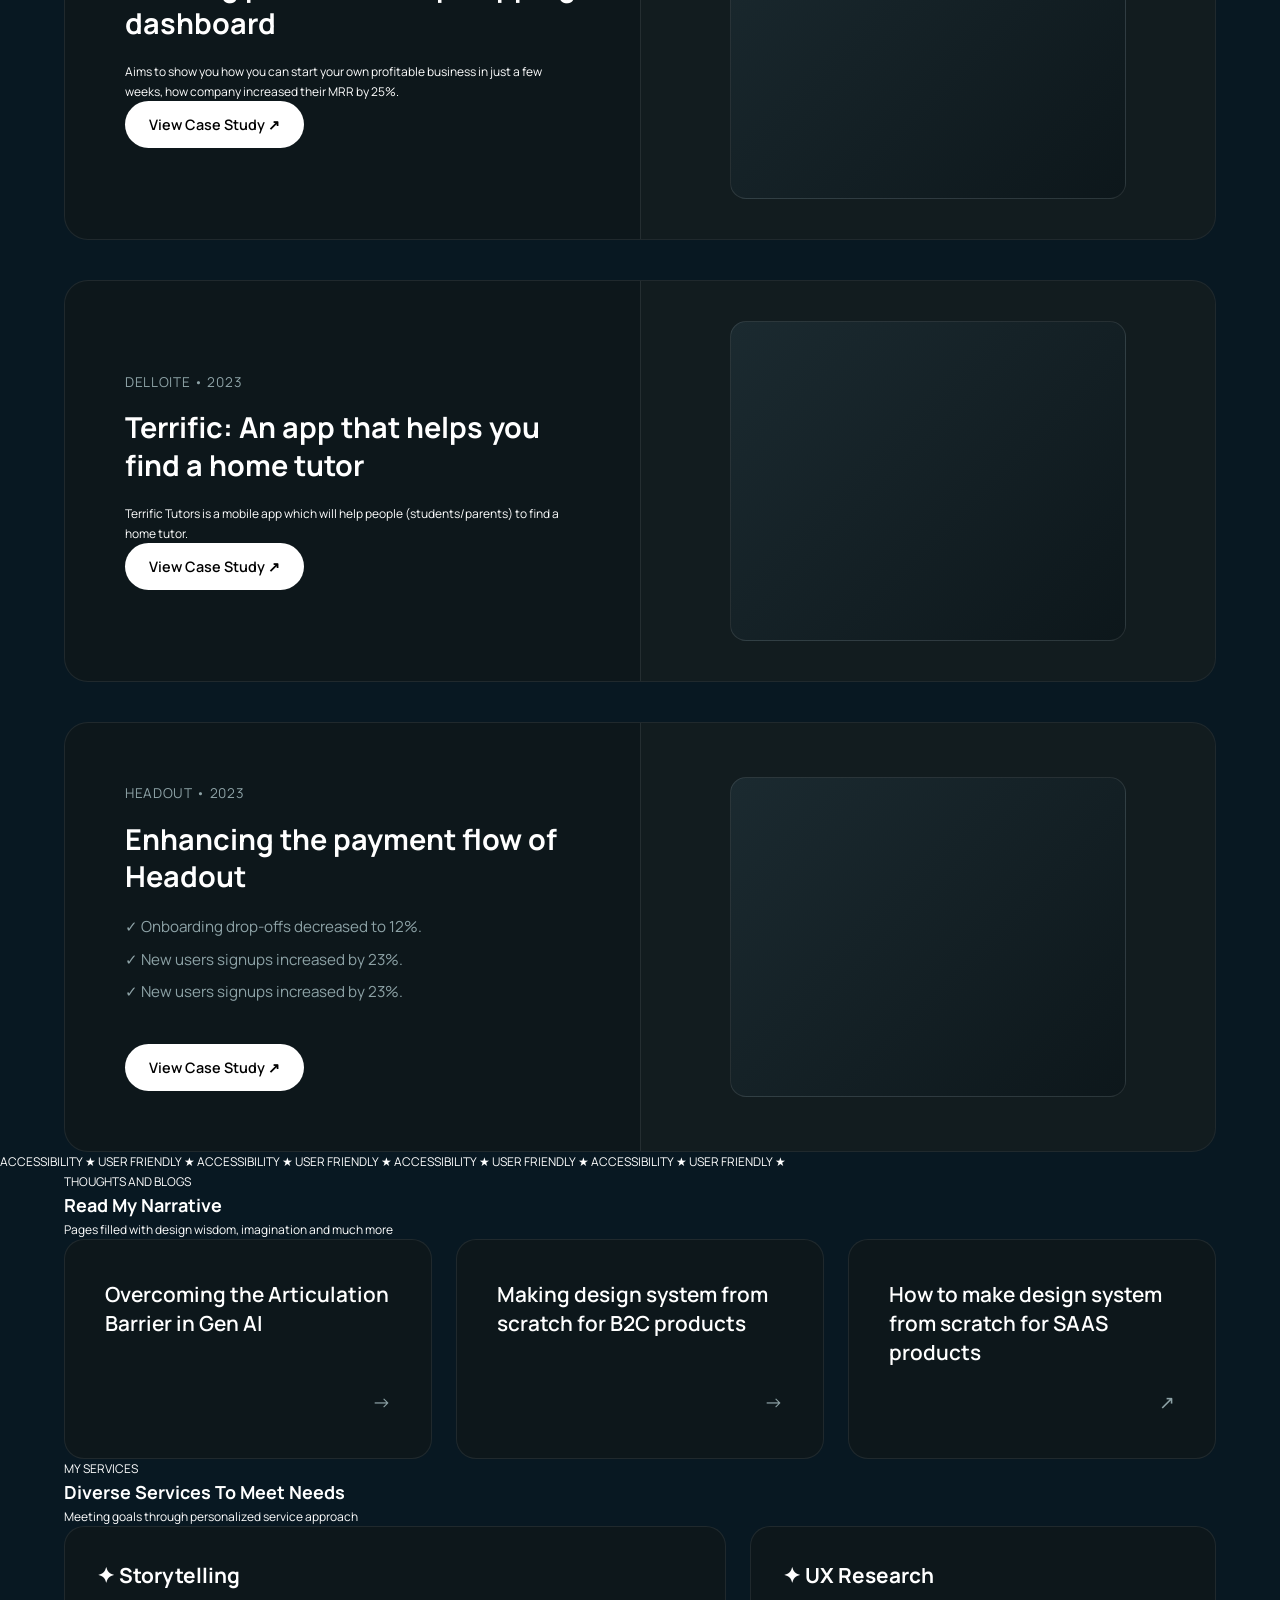
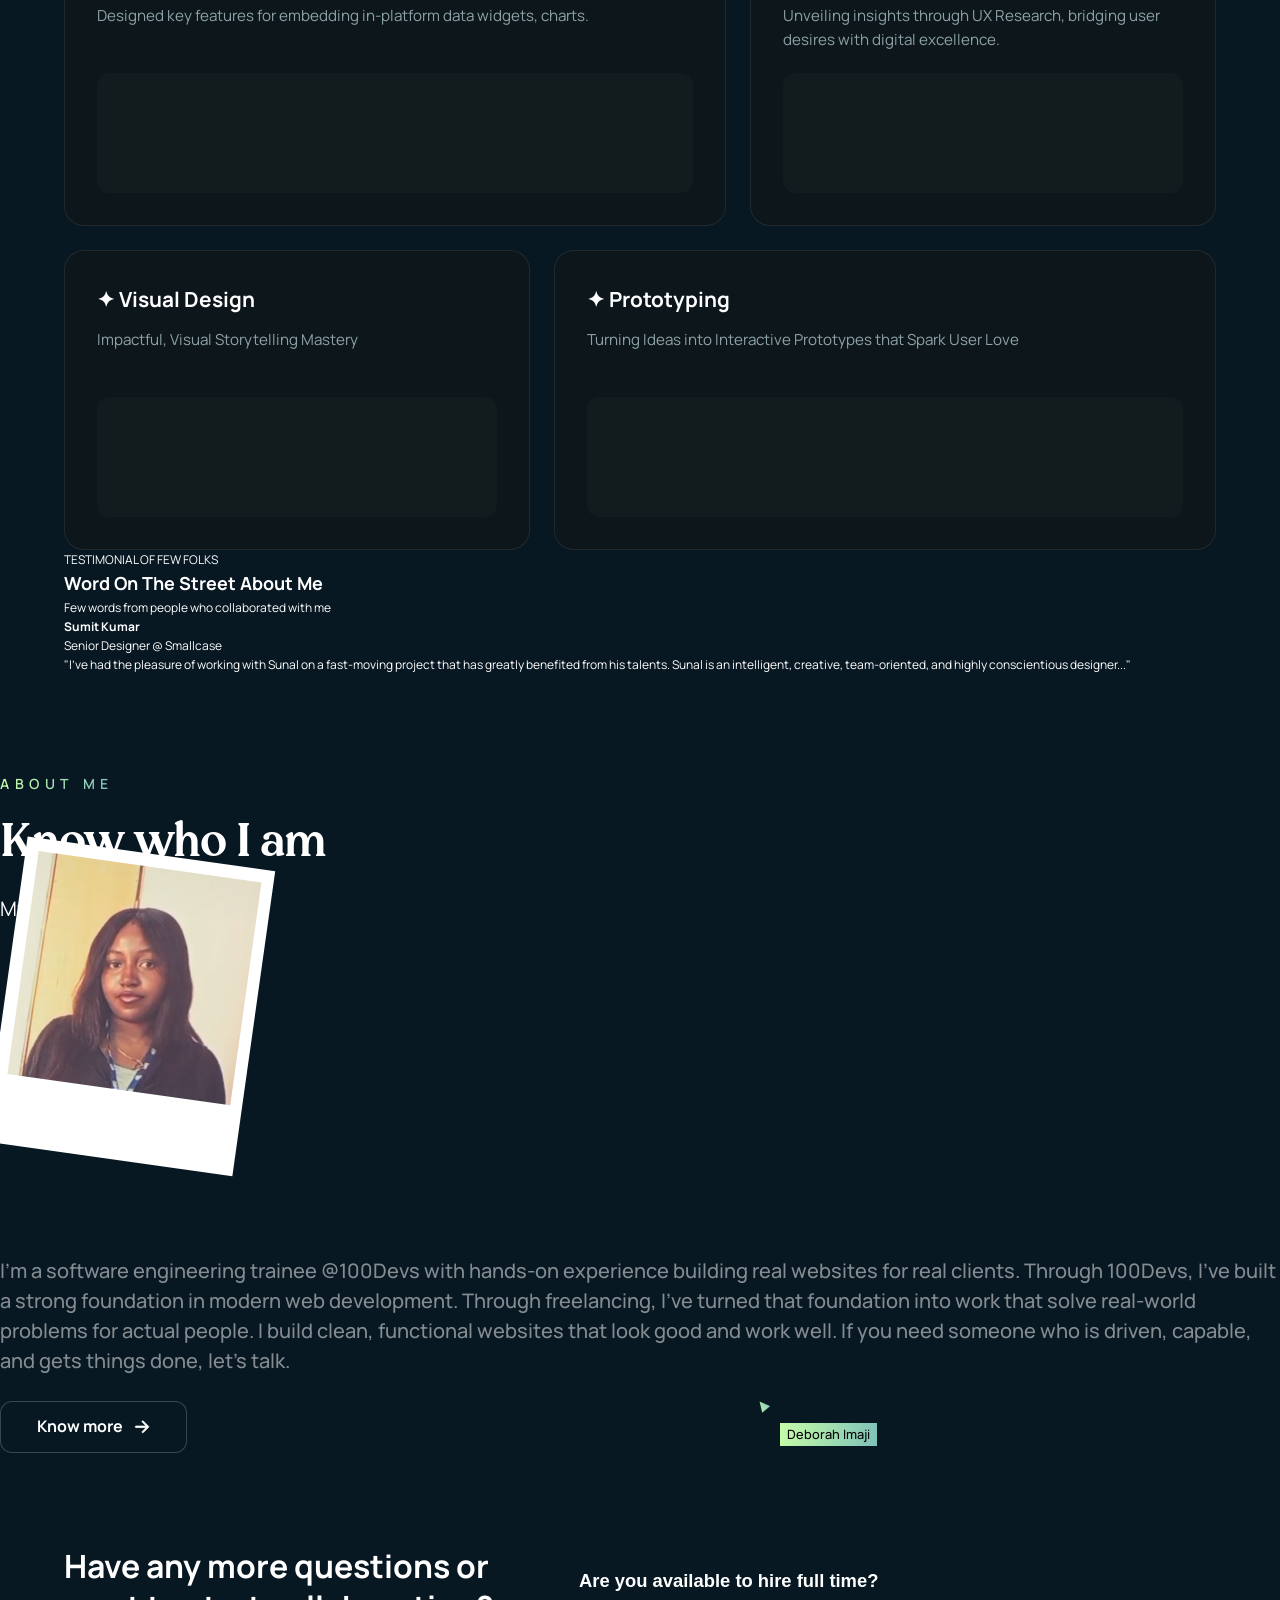
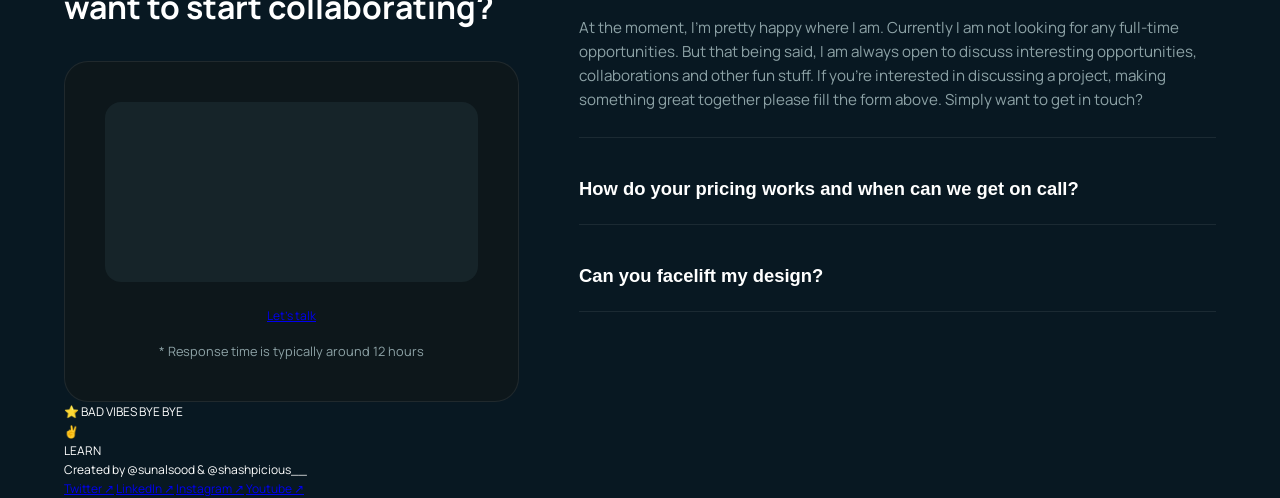
==== commit 4e54e109: "Fixed about nav scroll" ====
--- a/index.html
+++ b/index.html
@@ -462,7 +462,7 @@
 
         <!-- ABOUT SECTION -->
 
-        <section class="about-section">
+        <section id="about" class="about-section">
             <div class="about-container">
                 <div class="about-copy">
                     <span class="about-title">ABOUT ME</span>
--- a/css/style.css
+++ b/css/style.css
@@ -1154,10 +1154,8 @@
 .about-container {
     align-items: center;
     display: flex;
-    gap: 120px;
-    justify-content: space-between;
+    flex-direction: column;
     margin: 0 auto;
-    width: 56%;
 }
 
 .about-title {
@@ -1231,6 +1229,10 @@
 
 .about-image {
     transform: rotate(8deg);
+}
+
+.about-image.desktop {
+  display: none;
 }
 
 .about-image-wrapper {
